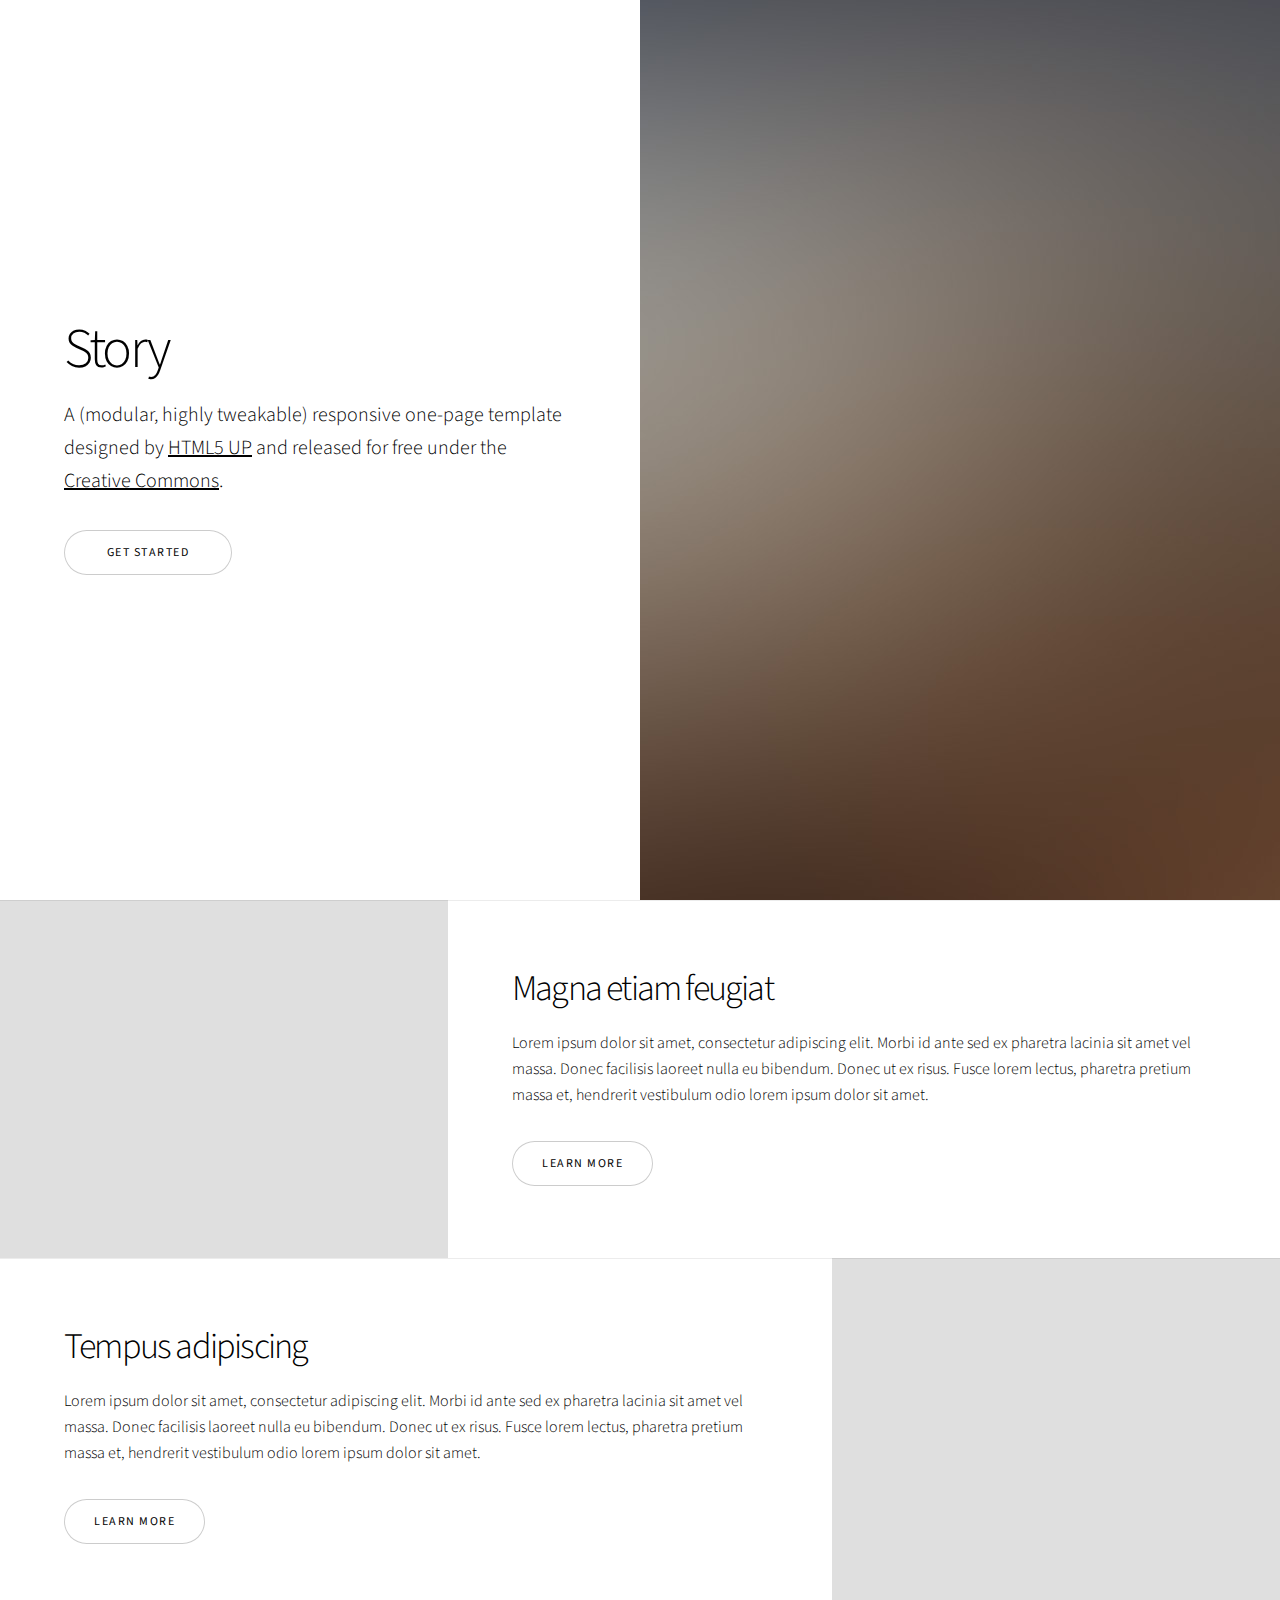
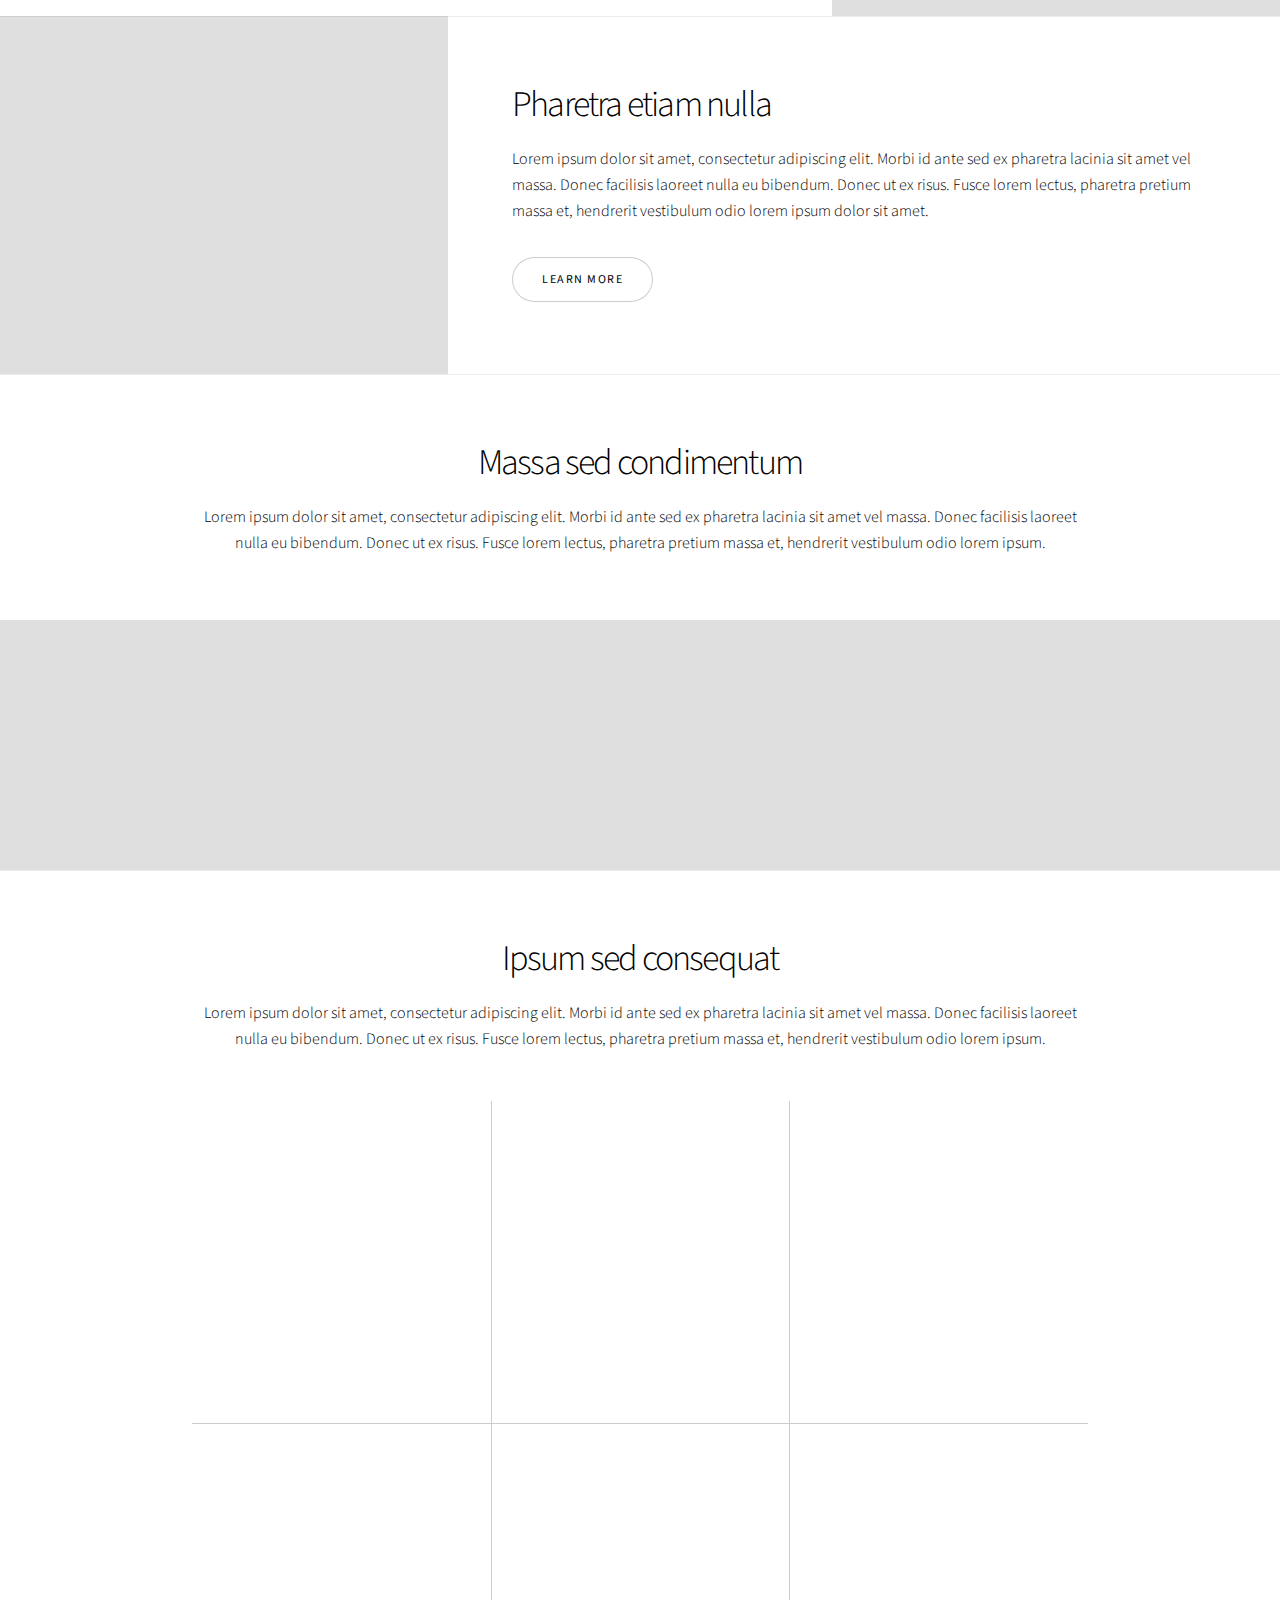
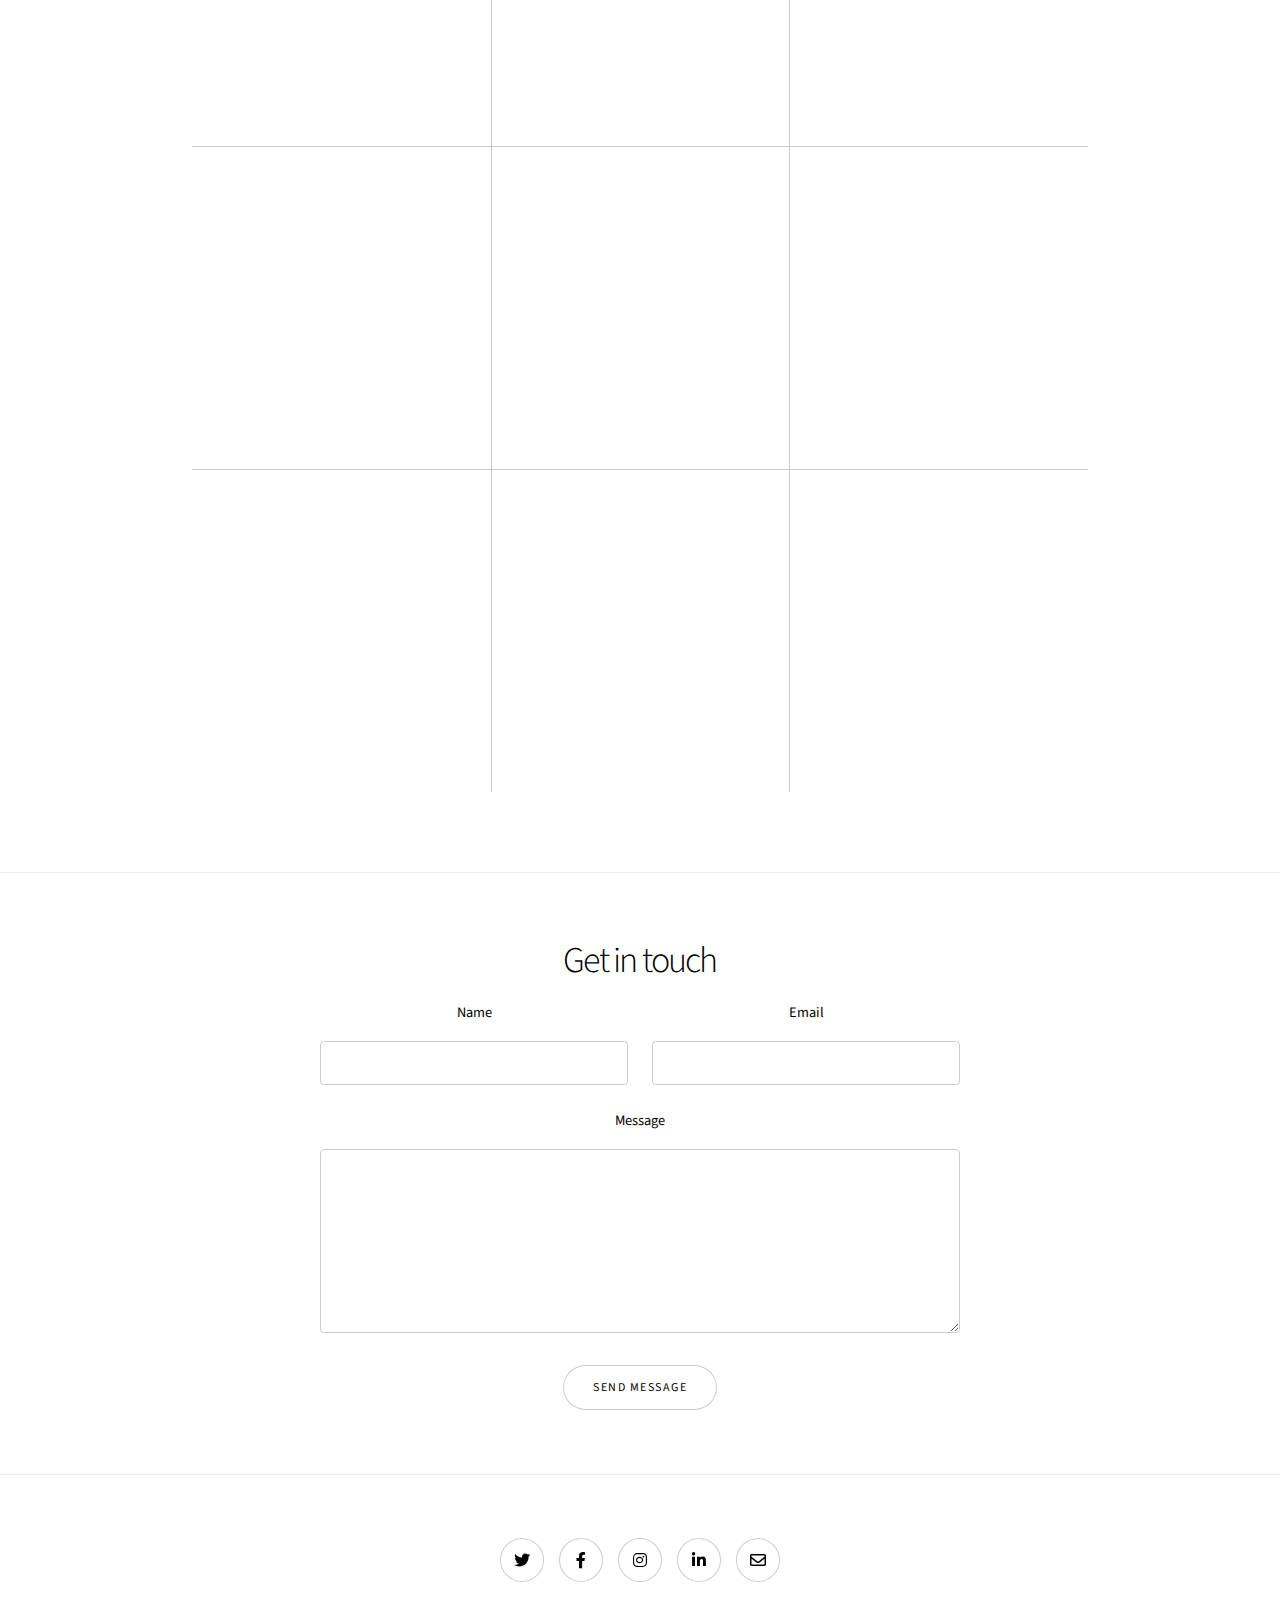
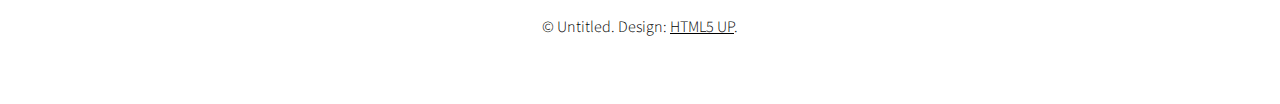
==== index.html @ ca813759 "Added files for portfolio template Story." ====
<!DOCTYPE HTML>
<!--
	Story by HTML5 UP
	html5up.net | @ajlkn
	Free for personal and commercial use under the CCA 3.0 license (html5up.net/license)
-->
<html>
	<head>
		<title>Story by HTML5 UP</title>
		<meta charset="utf-8" />
		<meta name="viewport" content="width=device-width, initial-scale=1, user-scalable=no" />
		<link rel="stylesheet" href="assets/css/main.css" />
		<noscript><link rel="stylesheet" href="assets/css/noscript.css" /></noscript>
	</head>
	<body class="is-preload">

		<!-- Wrapper -->
			<div id="wrapper" class="divided">

				<!-- One -->
					<section class="banner style1 orient-left content-align-left image-position-right fullscreen onload-image-fade-in onload-content-fade-right">
						<div class="content">
							<h1>Story</h1>
							<p class="major">A (modular, highly tweakable) responsive one-page template designed by <a href="https://html5up.net">HTML5 UP</a> and released for free under the <a href="https://html5up.net/license">Creative Commons</a>.</p>
							<ul class="actions stacked">
								<li><a href="#first" class="button big wide smooth-scroll-middle">Get Started</a></li>
							</ul>
						</div>
						<div class="image">
							<img src="images/banner.jpg" alt="" />
						</div>
					</section>

				<!-- Two -->
					<section class="spotlight style1 orient-right content-align-left image-position-center onscroll-image-fade-in" id="first">
						<div class="content">
							<h2>Magna etiam feugiat</h2>
							<p>Lorem ipsum dolor sit amet, consectetur adipiscing elit. Morbi id ante sed ex pharetra lacinia sit amet vel massa. Donec facilisis laoreet nulla eu bibendum. Donec ut ex risus. Fusce lorem lectus, pharetra pretium massa et, hendrerit vestibulum odio lorem ipsum dolor sit amet.</p>
							<ul class="actions stacked">
								<li><a href="#" class="button">Learn More</a></li>
							</ul>
						</div>
						<div class="image">
							<img src="images/spotlight01.jpg" alt="" />
						</div>
					</section>

				<!-- Three -->
					<section class="spotlight style1 orient-left content-align-left image-position-center onscroll-image-fade-in">
						<div class="content">
							<h2>Tempus adipiscing</h2>
							<p>Lorem ipsum dolor sit amet, consectetur adipiscing elit. Morbi id ante sed ex pharetra lacinia sit amet vel massa. Donec facilisis laoreet nulla eu bibendum. Donec ut ex risus. Fusce lorem lectus, pharetra pretium massa et, hendrerit vestibulum odio lorem ipsum dolor sit amet.</p>
							<ul class="actions stacked">
								<li><a href="#" class="button">Learn More</a></li>
							</ul>
						</div>
						<div class="image">
							<img src="images/spotlight02.jpg" alt="" />
						</div>
					</section>

				<!-- Four -->
					<section class="spotlight style1 orient-right content-align-left image-position-center onscroll-image-fade-in">
						<div class="content">
							<h2>Pharetra etiam nulla</h2>
							<p>Lorem ipsum dolor sit amet, consectetur adipiscing elit. Morbi id ante sed ex pharetra lacinia sit amet vel massa. Donec facilisis laoreet nulla eu bibendum. Donec ut ex risus. Fusce lorem lectus, pharetra pretium massa et, hendrerit vestibulum odio lorem ipsum dolor sit amet.</p>
							<ul class="actions stacked">
								<li><a href="#" class="button">Learn More</a></li>
							</ul>
						</div>
						<div class="image">
							<img src="images/spotlight03.jpg" alt="" />
						</div>
					</section>

				<!-- Five -->
					<section class="wrapper style1 align-center">
						<div class="inner">
							<h2>Massa sed condimentum</h2>
							<p>Lorem ipsum dolor sit amet, consectetur adipiscing elit. Morbi id ante sed ex pharetra lacinia sit amet vel massa. Donec facilisis laoreet nulla eu bibendum. Donec ut ex risus. Fusce lorem lectus, pharetra pretium massa et, hendrerit vestibulum odio lorem ipsum.</p>
						</div>

						<!-- Gallery -->
							<div class="gallery style2 medium lightbox onscroll-fade-in">
								<article>
									<a href="images/gallery/fulls/01.jpg" class="image">
										<img src="images/gallery/thumbs/01.jpg" alt="" />
									</a>
									<div class="caption">
										<h3>Ipsum Dolor</h3>
										<p>Lorem ipsum dolor amet, consectetur magna etiam elit. Etiam sed ultrices.</p>
										<ul class="actions fixed">
											<li><span class="button small">Details</span></li>
										</ul>
									</div>
								</article>
								<article>
									<a href="images/gallery/fulls/02.jpg" class="image">
										<img src="images/gallery/thumbs/02.jpg" alt="" />
									</a>
									<div class="caption">
										<h3>Feugiat Lorem</h3>
										<p>Lorem ipsum dolor amet, consectetur magna etiam elit. Etiam sed ultrices.</p>
										<ul class="actions fixed">
											<li><span class="button small">Details</span></li>
										</ul>
									</div>
								</article>
								<article>
									<a href="images/gallery/fulls/03.jpg" class="image">
										<img src="images/gallery/thumbs/03.jpg" alt="" />
									</a>
									<div class="caption">
										<h3>Magna Amet</h3>
										<p>Lorem ipsum dolor amet, consectetur magna etiam elit. Etiam sed ultrices.</p>
										<ul class="actions fixed">
											<li><span class="button small">Details</span></li>
										</ul>
									</div>
								</article>
								<article>
									<a href="images/gallery/fulls/04.jpg" class="image">
										<img src="images/gallery/thumbs/04.jpg" alt="" />
									</a>
									<div class="caption">
										<h3>Sed Tempus</h3>
										<p>Lorem ipsum dolor amet, consectetur magna etiam elit. Etiam sed ultrices.</p>
										<ul class="actions fixed">
											<li><span class="button small">Details</span></li>
										</ul>
									</div>
								</article>
								<article>
									<a href="images/gallery/fulls/05.jpg" class="image">
										<img src="images/gallery/thumbs/05.jpg" alt="" />
									</a>
									<div class="caption">
										<h3>Ultrices Magna</h3>
										<p>Lorem ipsum dolor amet, consectetur magna etiam elit. Etiam sed ultrices.</p>
										<ul class="actions fixed">
											<li><span class="button small">Details</span></li>
										</ul>
									</div>
								</article>
								<article>
									<a href="images/gallery/fulls/06.jpg" class="image">
										<img src="images/gallery/thumbs/06.jpg" alt="" />
									</a>
									<div class="caption">
										<h3>Sed Tempus</h3>
										<p>Lorem ipsum dolor amet, consectetur magna etiam elit. Etiam sed ultrices.</p>
										<ul class="actions fixed">
											<li><span class="button small">Details</span></li>
										</ul>
									</div>
								</article>
								<article>
									<a href="images/gallery/fulls/07.jpg" class="image">
										<img src="images/gallery/thumbs/07.jpg" alt="" />
									</a>
									<div class="caption">
										<h3>Ipsum Lorem</h3>
										<p>Lorem ipsum dolor amet, consectetur magna etiam elit. Etiam sed ultrices.</p>
										<ul class="actions fixed">
											<li><span class="button small">Details</span></li>
										</ul>
									</div>
								</article>
								<article>
									<a href="images/gallery/fulls/08.jpg" class="image">
										<img src="images/gallery/thumbs/08.jpg" alt="" />
									</a>
									<div class="caption">
										<h3>Magna Risus</h3>
										<p>Lorem ipsum dolor amet, consectetur magna etiam elit. Etiam sed ultrices.</p>
										<ul class="actions fixed">
											<li><span class="button small">Details</span></li>
										</ul>
									</div>
								</article>
								<article>
									<a href="images/gallery/fulls/09.jpg" class="image">
										<img src="images/gallery/thumbs/09.jpg" alt="" />
									</a>
									<div class="caption">
										<h3>Tempus Dolor</h3>
										<p>Lorem ipsum dolor amet, consectetur magna etiam elit. Etiam sed ultrices.</p>
										<ul class="actions fixed">
											<li><span class="button small">Details</span></li>
										</ul>
									</div>
								</article>
								<article>
									<a href="images/gallery/fulls/10.jpg" class="image">
										<img src="images/gallery/thumbs/10.jpg" alt="" />
									</a>
									<div class="caption">
										<h3>Sed Etiam</h3>
										<p>Lorem ipsum dolor amet, consectetur magna etiam elit. Etiam sed ultrices.</p>
										<ul class="actions fixed">
											<li><span class="button small">Details</span></li>
										</ul>
									</div>
								</article>
								<article>
									<a href="images/gallery/fulls/11.jpg" class="image">
										<img src="images/gallery/thumbs/11.jpg" alt="" />
									</a>
									<div class="caption">
										<h3>Magna Lorem</h3>
										<p>Lorem ipsum dolor amet, consectetur magna etiam elit. Etiam sed ultrices.</p>
										<ul class="actions fixed">
											<li><span class="button small">Details</span></li>
										</ul>
									</div>
								</article>
								<article>
									<a href="images/gallery/fulls/12.jpg" class="image">
										<img src="images/gallery/thumbs/12.jpg" alt="" />
									</a>
									<div class="caption">
										<h3>Ipsum Dolor</h3>
										<p>Lorem ipsum dolor amet, consectetur magna etiam elit. Etiam sed ultrices.</p>
										<ul class="actions fixed">
											<li><span class="button small">Details</span></li>
										</ul>
									</div>
								</article>
							</div>

					</section>

				<!-- Six -->
					<section class="wrapper style1 align-center">
						<div class="inner">
							<h2>Ipsum sed consequat</h2>
							<p>Lorem ipsum dolor sit amet, consectetur adipiscing elit. Morbi id ante sed ex pharetra lacinia sit amet vel massa. Donec facilisis laoreet nulla eu bibendum. Donec ut ex risus. Fusce lorem lectus, pharetra pretium massa et, hendrerit vestibulum odio lorem ipsum.</p>
							<div class="items style1 medium onscroll-fade-in">
								<section>
									<span class="icon style2 major fa-gem"></span>
									<h3>Lorem</h3>
									<p>Lorem ipsum dolor sit amet, consectetur adipiscing elit. Morbi dui turpis, cursus eget orci amet aliquam congue semper. Etiam eget ultrices risus nec tempor elit.</p>
								</section>
								<section>
									<span class="icon solid style2 major fa-save"></span>
									<h3>Ipsum</h3>
									<p>Lorem ipsum dolor sit amet, consectetur adipiscing elit. Morbi dui turpis, cursus eget orci amet aliquam congue semper. Etiam eget ultrices risus nec tempor elit.</p>
								</section>
								<section>
									<span class="icon solid style2 major fa-chart-bar"></span>
									<h3>Dolor</h3>
									<p>Lorem ipsum dolor sit amet, consectetur adipiscing elit. Morbi dui turpis, cursus eget orci amet aliquam congue semper. Etiam eget ultrices risus nec tempor elit.</p>
								</section>
								<section>
									<span class="icon solid style2 major fa-wifi"></span>
									<h3>Amet</h3>
									<p>Lorem ipsum dolor sit amet, consectetur adipiscing elit. Morbi dui turpis, cursus eget orci amet aliquam congue semper. Etiam eget ultrices risus nec tempor elit.</p>
								</section>
								<section>
									<span class="icon solid style2 major fa-cog"></span>
									<h3>Magna</h3>
									<p>Lorem ipsum dolor sit amet, consectetur adipiscing elit. Morbi dui turpis, cursus eget orci amet aliquam congue semper. Etiam eget ultrices risus nec tempor elit.</p>
								</section>
								<section>
									<span class="icon style2 major fa-paper-plane"></span>
									<h3>Tempus</h3>
									<p>Lorem ipsum dolor sit amet, consectetur adipiscing elit. Morbi dui turpis, cursus eget orci amet aliquam congue semper. Etiam eget ultrices risus nec tempor elit.</p>
								</section>
								<section>
									<span class="icon solid style2 major fa-desktop"></span>
									<h3>Aliquam</h3>
									<p>Lorem ipsum dolor sit amet, consectetur adipiscing elit. Morbi dui turpis, cursus eget orci amet aliquam congue semper. Etiam eget ultrices risus nec tempor elit.</p>
								</section>
								<section>
									<span class="icon solid style2 major fa-sync-alt"></span>
									<h3>Elit</h3>
									<p>Lorem ipsum dolor sit amet, consectetur adipiscing elit. Morbi dui turpis, cursus eget orci amet aliquam congue semper. Etiam eget ultrices risus nec tempor elit.</p>
								</section>
								<section>
									<span class="icon solid style2 major fa-hashtag"></span>
									<h3>Morbi</h3>
									<p>Lorem ipsum dolor sit amet, consectetur adipiscing elit. Morbi dui turpis, cursus eget orci amet aliquam congue semper. Etiam eget ultrices risus nec tempor elit.</p>
								</section>
								<section>
									<span class="icon solid style2 major fa-bolt"></span>
									<h3>Turpis</h3>
									<p>Lorem ipsum dolor sit amet, consectetur adipiscing elit. Morbi dui turpis, cursus eget orci amet aliquam congue semper. Etiam eget ultrices risus nec tempor elit.</p>
								</section>
								<section>
									<span class="icon solid style2 major fa-envelope"></span>
									<h3>Ultrices</h3>
									<p>Lorem ipsum dolor sit amet, consectetur adipiscing elit. Morbi dui turpis, cursus eget orci amet aliquam congue semper. Etiam eget ultrices risus nec tempor elit.</p>
								</section>
								<section>
									<span class="icon solid style2 major fa-leaf"></span>
									<h3>Risus</h3>
									<p>Lorem ipsum dolor sit amet, consectetur adipiscing elit. Morbi dui turpis, cursus eget orci amet aliquam congue semper. Etiam eget ultrices risus nec tempor elit.</p>
								</section>
							</div>
						</div>
					</section>

				<!-- Seven -->
					<section class="wrapper style1 align-center">
						<div class="inner medium">
							<h2>Get in touch</h2>
							<form method="post" action="#">
								<div class="fields">
									<div class="field half">
										<label for="name">Name</label>
										<input type="text" name="name" id="name" value="" />
									</div>
									<div class="field half">
										<label for="email">Email</label>
										<input type="email" name="email" id="email" value="" />
									</div>
									<div class="field">
										<label for="message">Message</label>
										<textarea name="message" id="message" rows="6"></textarea>
									</div>
								</div>
								<ul class="actions special">
									<li><input type="submit" name="submit" id="submit" value="Send Message" /></li>
								</ul>
							</form>

						</div>
					</section>

				<!-- Footer -->
					<footer class="wrapper style1 align-center">
						<div class="inner">
							<ul class="icons">
								<li><a href="#" class="icon brands style2 fa-twitter"><span class="label">Twitter</span></a></li>
								<li><a href="#" class="icon brands style2 fa-facebook-f"><span class="label">Facebook</span></a></li>
								<li><a href="#" class="icon brands style2 fa-instagram"><span class="label">Instagram</span></a></li>
								<li><a href="#" class="icon brands style2 fa-linkedin-in"><span class="label">LinkedIn</span></a></li>
								<li><a href="#" class="icon style2 fa-envelope"><span class="label">Email</span></a></li>
							</ul>
							<p>&copy; Untitled. Design: <a href="https://html5up.net">HTML5 UP</a>.</p>
						</div>
					</footer>

			</div>

		<!-- Scripts -->
			<script src="assets/js/jquery.min.js"></script>
			<script src="assets/js/jquery.scrollex.min.js"></script>
			<script src="assets/js/jquery.scrolly.min.js"></script>
			<script src="assets/js/browser.min.js"></script>
			<script src="assets/js/breakpoints.min.js"></script>
			<script src="assets/js/util.js"></script>
			<script src="assets/js/main.js"></script>

	</body>
</html>
---- assets/css/main.css ----
@import url(fontawesome-all.min.css);
@import url("https://fonts.googleapis.com/css?family=Source+Sans+Pro:300,300i,400,400i");

/*
	Story by HTML5 UP
	html5up.net | @ajlkn
	Free for personal and commercial use under the CCA 3.0 license (html5up.net/license)
*/

html, body, div, span, applet, object,
iframe, h1, h2, h3, h4, h5, h6, p, blockquote,
pre, a, abbr, acronym, address, big, cite,
code, del, dfn, em, img, ins, kbd, q, s, samp,
small, strike, strong, sub, sup, tt, var, b,
u, i, center, dl, dt, dd, ol, ul, li, fieldset,
form, label, legend, table, caption, tbody,
tfoot, thead, tr, th, td, article, aside,
canvas, details, embed, figure, figcaption,
footer, header, hgroup, menu, nav, output, ruby,
section, summary, time, mark, audio, video {
	margin: 0;
	padding: 0;
	border: 0;
	font-size: 100%;
	font: inherit;
	vertical-align: baseline;}

article, aside, details, figcaption, figure,
footer, header, hgroup, menu, nav, section {
	display: block;}

body {
	line-height: 1;
}

ol, ul {
	list-style: none;
}

blockquote, q {
	quotes: none;
}

	blockquote:before, blockquote:after, q:before, q:after {
		content: '';
		content: none;
	}

table {
	border-collapse: collapse;
	border-spacing: 0;
}

body {
	-webkit-text-size-adjust: none;
}

mark {
	background-color: transparent;
	color: inherit;
}

input::-moz-focus-inner {
	border: 0;
	padding: 0;
}

input, select, textarea {
	-moz-appearance: none;
	-webkit-appearance: none;
	-ms-appearance: none;
	appearance: none;
}

/* Basic */

	@-ms-viewport {
		width: device-width;
	}

	body {
		-ms-overflow-style: scrollbar;
	}

	@media screen and (max-width: 480px) {

		html, body {
			min-width: 320px;
		}

	}

	html {
		box-sizing: border-box;
	}

	*, *:before, *:after {
		box-sizing: inherit;
	}

	body {
		background: #ffffff;
	}

		body.is-preload *, body.is-preload *:before, body.is-preload *:after {
			-moz-animation: none !important;
			-webkit-animation: none !important;
			-ms-animation: none !important;
			animation: none !important;
			-moz-transition: none !important;
			-webkit-transition: none !important;
			-ms-transition: none !important;
			transition: none !important;
		}

/* Type */

	html {
		font-size: 18pt;
	}

		@media screen and (max-width: 1680px) {

			html {
				font-size: 14pt;
			}

		}

		@media screen and (max-width: 1280px) {

			html {
				font-size: 12pt;
			}

		}

		@media screen and (max-width: 736px) {

			html {
				font-size: 11pt;
			}

		}

		@media screen and (max-width: 360px) {

			html {
				font-size: 10pt;
			}

		}

	body {
		background-color: #ffffff;
		color: #000000;
	}

	body, input, select, textarea {
		font-family: "Source Sans Pro", Helvetica, sans-serif;
		font-size: 1rem;
		font-weight: 300;
		line-height: 1.65;
	}

	a {
		-moz-transition: color 0.2s ease-in-out;
		-webkit-transition: color 0.2s ease-in-out;
		-ms-transition: color 0.2s ease-in-out;
		transition: color 0.2s ease-in-out;
		text-decoration: underline;
	}

		a:hover {
			text-decoration: none;
		}

	strong, b {
		font-weight: 400;
	}

	em, i {
		font-style: italic;
	}

	p {
		margin: 0 0 2rem 0;
	}

		p.major {
			font-size: 1.25rem;
		}

	h1, h2, h3, h4, h5, h6 {
		font-weight: 300;
		line-height: 1.375;
		letter-spacing: -0.05em;
		margin: 0 0 1rem 0;
	}

		h1 a, h2 a, h3 a, h4 a, h5 a, h6 a {
			color: inherit;
			text-decoration: none;
		}

	h1 {
		font-size: 3.5rem;
		line-height: 1.2;
	}

	h2 {
		font-size: 2.25rem;
	}

	h3 {
		font-size: 1.5rem;
	}

	h4 {
		font-size: 1.1rem;
	}

	h5 {
		font-size: 0.9rem;
	}

	h6 {
		font-size: 0.7rem;
	}

	sub {
		font-size: 0.8rem;
		position: relative;
		top: 0.5rem;
	}

	sup {
		font-size: 0.8rem;
		position: relative;
		top: -0.5rem;
	}

	blockquote {
		border-left: solid 4px;
		font-style: italic;
		margin: 0 0 2rem 0;
		padding: 0.5rem 0 0.5rem 2rem;
	}

	code {
		border-radius: 4px;
		font-family: "Courier New", monospace;
		font-size: 0.9em;
		margin: 0 0.25rem;
		padding: 0.25rem 0.325rem;
	}

	pre {
		-webkit-overflow-scrolling: touch;
		font-family: "Courier New", monospace;
		font-size: 0.9em;
		margin: 0 0 2rem 0;
	}

		pre code {
			display: block;
			line-height: 1.5;
			padding: 0.75rem 1rem;
			overflow-x: auto;
		}

	hr {
		border: 0;
		border-bottom: solid 1px;
		margin: 2.5rem 0;
	}

		hr.major {
			margin: 3.5rem 0;
		}

	.align-left {
		text-align: left;
	}

	.align-center {
		text-align: center;
	}

	.align-right {
		text-align: right;
	}

	@media screen and (max-width: 736px) {

		p.major {
			font-size: 1.1rem;
		}

		h1 {
			font-size: 2.5rem;
		}

		h2 {
			font-size: 2rem;
		}

		h3 {
			font-size: 1.25rem;
		}

		h4 {
			font-size: 1rem;
		}

	}

	input, select, textarea {
		color: #000000;
	}

	a {
		color: #000000;
	}

		a:hover {
			color: #47D3E5;
		}

	strong, b {
		color: #000000;
	}

	h1, h2, h3, h4, h5, h6 {
		color: #000000;
	}

	blockquote {
		border-left-color: rgba(0, 0, 0, 0.2);
	}

	code {
		background: rgba(0, 0, 0, 0.05);
		border-color: rgba(0, 0, 0, 0.2);
	}

	hr {
		border-bottom-color: rgba(0, 0, 0, 0.2);
	}

/* Row */

	.row {
		display: flex;
		flex-wrap: wrap;
		box-sizing: border-box;
		align-items: stretch;
	}

		.row > * {
			box-sizing: border-box;
		}

		.row.gtr-uniform > * > :last-child {
			margin-bottom: 0;
		}

		.row.aln-left {
			justify-content: flex-start;
		}

		.row.aln-center {
			justify-content: center;
		}

		.row.aln-right {
			justify-content: flex-end;
		}

		.row.aln-top {
			align-items: flex-start;
		}

		.row.aln-middle {
			align-items: center;
		}

		.row.aln-bottom {
			align-items: flex-end;
		}

		.row > .imp {
			order: -1;
		}

		.row > .col-1 {
			width: 8.33333%;
		}

		.row > .off-1 {
			margin-left: 8.33333%;
		}

		.row > .col-2 {
			width: 16.66667%;
		}

		.row > .off-2 {
			margin-left: 16.66667%;
		}

		.row > .col-3 {
			width: 25%;
		}

		.row > .off-3 {
			margin-left: 25%;
		}

		.row > .col-4 {
			width: 33.33333%;
		}

		.row > .off-4 {
			margin-left: 33.33333%;
		}

		.row > .col-5 {
			width: 41.66667%;
		}

		.row > .off-5 {
			margin-left: 41.66667%;
		}

		.row > .col-6 {
			width: 50%;
		}

		.row > .off-6 {
			margin-left: 50%;
		}

		.row > .col-7 {
			width: 58.33333%;
		}

		.row > .off-7 {
			margin-left: 58.33333%;
		}

		.row > .col-8 {
			width: 66.66667%;
		}

		.row > .off-8 {
			margin-left: 66.66667%;
		}

		.row > .col-9 {
			width: 75%;
		}

		.row > .off-9 {
			margin-left: 75%;
		}

		.row > .col-10 {
			width: 83.33333%;
		}

		.row > .off-10 {
			margin-left: 83.33333%;
		}

		.row > .col-11 {
			width: 91.66667%;
		}

		.row > .off-11 {
			margin-left: 91.66667%;
		}

		.row > .col-12 {
			width: 100%;
		}

		.row > .off-12 {
			margin-left: 100%;
		}

		.row.gtr-0 {
			margin-top: 0;
			margin-left: 0rem;
		}

			.row.gtr-0 > * {
				padding: 0 0 0 0rem;
			}

			.row.gtr-0.gtr-uniform {
				margin-top: 0rem;
			}

				.row.gtr-0.gtr-uniform > * {
					padding-top: 0rem;
				}

		.row.gtr-25 {
			margin-top: 0;
			margin-left: -0.5rem;
		}

			.row.gtr-25 > * {
				padding: 0 0 0 0.5rem;
			}

			.row.gtr-25.gtr-uniform {
				margin-top: -0.5rem;
			}

				.row.gtr-25.gtr-uniform > * {
					padding-top: 0.5rem;
				}

		.row.gtr-50 {
			margin-top: 0;
			margin-left: -1rem;
		}

			.row.gtr-50 > * {
				padding: 0 0 0 1rem;
			}

			.row.gtr-50.gtr-uniform {
				margin-top: -1rem;
			}

				.row.gtr-50.gtr-uniform > * {
					padding-top: 1rem;
				}

		.row {
			margin-top: 0;
			margin-left: -2rem;
		}

			.row > * {
				padding: 0 0 0 2rem;
			}

			.row.gtr-uniform {
				margin-top: -2rem;
			}

				.row.gtr-uniform > * {
					padding-top: 2rem;
				}

		.row.gtr-150 {
			margin-top: 0;
			margin-left: -3rem;
		}

			.row.gtr-150 > * {
				padding: 0 0 0 3rem;
			}

			.row.gtr-150.gtr-uniform {
				margin-top: -3rem;
			}

				.row.gtr-150.gtr-uniform > * {
					padding-top: 3rem;
				}

		.row.gtr-200 {
			margin-top: 0;
			margin-left: -4rem;
		}

			.row.gtr-200 > * {
				padding: 0 0 0 4rem;
			}

			.row.gtr-200.gtr-uniform {
				margin-top: -4rem;
			}

				.row.gtr-200.gtr-uniform > * {
					padding-top: 4rem;
				}

		@media screen and (max-width: 1680px) {

			.row {
				display: flex;
				flex-wrap: wrap;
				box-sizing: border-box;
				align-items: stretch;
			}

				.row > * {
					box-sizing: border-box;
				}

				.row.gtr-uniform > * > :last-child {
					margin-bottom: 0;
				}

				.row.aln-left {
					justify-content: flex-start;
				}

				.row.aln-center {
					justify-content: center;
				}

				.row.aln-right {
					justify-content: flex-end;
				}

				.row.aln-top {
					align-items: flex-start;
				}

				.row.aln-middle {
					align-items: center;
				}

				.row.aln-bottom {
					align-items: flex-end;
				}

				.row > .imp-xlarge {
					order: -1;
				}

				.row > .col-1-xlarge {
					width: 8.33333%;
				}

				.row > .off-1-xlarge {
					margin-left: 8.33333%;
				}

				.row > .col-2-xlarge {
					width: 16.66667%;
				}

				.row > .off-2-xlarge {
					margin-left: 16.66667%;
				}

				.row > .col-3-xlarge {
					width: 25%;
				}

				.row > .off-3-xlarge {
					margin-left: 25%;
				}

				.row > .col-4-xlarge {
					width: 33.33333%;
				}

				.row > .off-4-xlarge {
					margin-left: 33.33333%;
				}

				.row > .col-5-xlarge {
					width: 41.66667%;
				}

				.row > .off-5-xlarge {
					margin-left: 41.66667%;
				}

				.row > .col-6-xlarge {
					width: 50%;
				}

				.row > .off-6-xlarge {
					margin-left: 50%;
				}

				.row > .col-7-xlarge {
					width: 58.33333%;
				}

				.row > .off-7-xlarge {
					margin-left: 58.33333%;
				}

				.row > .col-8-xlarge {
					width: 66.66667%;
				}

				.row > .off-8-xlarge {
					margin-left: 66.66667%;
				}

				.row > .col-9-xlarge {
					width: 75%;
				}

				.row > .off-9-xlarge {
					margin-left: 75%;
				}

				.row > .col-10-xlarge {
					width: 83.33333%;
				}

				.row > .off-10-xlarge {
					margin-left: 83.33333%;
				}

				.row > .col-11-xlarge {
					width: 91.66667%;
				}

				.row > .off-11-xlarge {
					margin-left: 91.66667%;
				}

				.row > .col-12-xlarge {
					width: 100%;
				}

				.row > .off-12-xlarge {
					margin-left: 100%;
				}

				.row.gtr-0 {
					margin-top: 0;
					margin-left: 0rem;
				}

					.row.gtr-0 > * {
						padding: 0 0 0 0rem;
					}

					.row.gtr-0.gtr-uniform {
						margin-top: 0rem;
					}

						.row.gtr-0.gtr-uniform > * {
							padding-top: 0rem;
						}

				.row.gtr-25 {
					margin-top: 0;
					margin-left: -0.5rem;
				}

					.row.gtr-25 > * {
						padding: 0 0 0 0.5rem;
					}

					.row.gtr-25.gtr-uniform {
						margin-top: -0.5rem;
					}

						.row.gtr-25.gtr-uniform > * {
							padding-top: 0.5rem;
						}

				.row.gtr-50 {
					margin-top: 0;
					margin-left: -1rem;
				}

					.row.gtr-50 > * {
						padding: 0 0 0 1rem;
					}

					.row.gtr-50.gtr-uniform {
						margin-top: -1rem;
					}

						.row.gtr-50.gtr-uniform > * {
							padding-top: 1rem;
						}

				.row {
					margin-top: 0;
					margin-left: -2rem;
				}

					.row > * {
						padding: 0 0 0 2rem;
					}

					.row.gtr-uniform {
						margin-top: -2rem;
					}

						.row.gtr-uniform > * {
							padding-top: 2rem;
						}

				.row.gtr-150 {
					margin-top: 0;
					margin-left: -3rem;
				}

					.row.gtr-150 > * {
						padding: 0 0 0 3rem;
					}

					.row.gtr-150.gtr-uniform {
						margin-top: -3rem;
					}

						.row.gtr-150.gtr-uniform > * {
							padding-top: 3rem;
						}

				.row.gtr-200 {
					margin-top: 0;
					margin-left: -4rem;
				}

					.row.gtr-200 > * {
						padding: 0 0 0 4rem;
					}

					.row.gtr-200.gtr-uniform {
						margin-top: -4rem;
					}

						.row.gtr-200.gtr-uniform > * {
							padding-top: 4rem;
						}

		}

		@media screen and (max-width: 1280px) {

			.row {
				display: flex;
				flex-wrap: wrap;
				box-sizing: border-box;
				align-items: stretch;
			}

				.row > * {
					box-sizing: border-box;
				}

				.row.gtr-uniform > * > :last-child {
					margin-bottom: 0;
				}

				.row.aln-left {
					justify-content: flex-start;
				}

				.row.aln-center {
					justify-content: center;
				}

				.row.aln-right {
					justify-content: flex-end;
				}

				.row.aln-top {
					align-items: flex-start;
				}

				.row.aln-middle {
					align-items: center;
				}

				.row.aln-bottom {
					align-items: flex-end;
				}

				.row > .imp-large {
					order: -1;
				}

				.row > .col-1-large {
					width: 8.33333%;
				}

				.row > .off-1-large {
					margin-left: 8.33333%;
				}

				.row > .col-2-large {
					width: 16.66667%;
				}

				.row > .off-2-large {
					margin-left: 16.66667%;
				}

				.row > .col-3-large {
					width: 25%;
				}

				.row > .off-3-large {
					margin-left: 25%;
				}

				.row > .col-4-large {
					width: 33.33333%;
				}

				.row > .off-4-large {
					margin-left: 33.33333%;
				}

				.row > .col-5-large {
					width: 41.66667%;
				}

				.row > .off-5-large {
					margin-left: 41.66667%;
				}

				.row > .col-6-large {
					width: 50%;
				}

				.row > .off-6-large {
					margin-left: 50%;
				}

				.row > .col-7-large {
					width: 58.33333%;
				}

				.row > .off-7-large {
					margin-left: 58.33333%;
				}

				.row > .col-8-large {
					width: 66.66667%;
				}

				.row > .off-8-large {
					margin-left: 66.66667%;
				}

				.row > .col-9-large {
					width: 75%;
				}

				.row > .off-9-large {
					margin-left: 75%;
				}

				.row > .col-10-large {
					width: 83.33333%;
				}

				.row > .off-10-large {
					margin-left: 83.33333%;
				}

				.row > .col-11-large {
					width: 91.66667%;
				}

				.row > .off-11-large {
					margin-left: 91.66667%;
				}

				.row > .col-12-large {
					width: 100%;
				}

				.row > .off-12-large {
					margin-left: 100%;
				}

				.row.gtr-0 {
					margin-top: 0;
					margin-left: 0rem;
				}

					.row.gtr-0 > * {
						padding: 0 0 0 0rem;
					}

					.row.gtr-0.gtr-uniform {
						margin-top: 0rem;
					}

						.row.gtr-0.gtr-uniform > * {
							padding-top: 0rem;
						}

				.row.gtr-25 {
					margin-top: 0;
					margin-left: -0.5rem;
				}

					.row.gtr-25 > * {
						padding: 0 0 0 0.5rem;
					}

					.row.gtr-25.gtr-uniform {
						margin-top: -0.5rem;
					}

						.row.gtr-25.gtr-uniform > * {
							padding-top: 0.5rem;
						}

				.row.gtr-50 {
					margin-top: 0;
					margin-left: -1rem;
				}

					.row.gtr-50 > * {
						padding: 0 0 0 1rem;
					}

					.row.gtr-50.gtr-uniform {
						margin-top: -1rem;
					}

						.row.gtr-50.gtr-uniform > * {
							padding-top: 1rem;
						}

				.row {
					margin-top: 0;
					margin-left: -2rem;
				}

					.row > * {
						padding: 0 0 0 2rem;
					}

					.row.gtr-uniform {
						margin-top: -2rem;
					}

						.row.gtr-uniform > * {
							padding-top: 2rem;
						}

				.row.gtr-150 {
					margin-top: 0;
					margin-left: -3rem;
				}

					.row.gtr-150 > * {
						padding: 0 0 0 3rem;
					}

					.row.gtr-150.gtr-uniform {
						margin-top: -3rem;
					}

						.row.gtr-150.gtr-uniform > * {
							padding-top: 3rem;
						}

				.row.gtr-200 {
					margin-top: 0;
					margin-left: -4rem;
				}

					.row.gtr-200 > * {
						padding: 0 0 0 4rem;
					}

					.row.gtr-200.gtr-uniform {
						margin-top: -4rem;
					}

						.row.gtr-200.gtr-uniform > * {
							padding-top: 4rem;
						}

		}

		@media screen and (max-width: 980px) {

			.row {
				display: flex;
				flex-wrap: wrap;
				box-sizing: border-box;
				align-items: stretch;
			}

				.row > * {
					box-sizing: border-box;
				}

				.row.gtr-uniform > * > :last-child {
					margin-bottom: 0;
				}

				.row.aln-left {
					justify-content: flex-start;
				}

				.row.aln-center {
					justify-content: center;
				}

				.row.aln-right {
					justify-content: flex-end;
				}

				.row.aln-top {
					align-items: flex-start;
				}

				.row.aln-middle {
					align-items: center;
				}

				.row.aln-bottom {
					align-items: flex-end;
				}

				.row > .imp-medium {
					order: -1;
				}

				.row > .col-1-medium {
					width: 8.33333%;
				}

				.row > .off-1-medium {
					margin-left: 8.33333%;
				}

				.row > .col-2-medium {
					width: 16.66667%;
				}

				.row > .off-2-medium {
					margin-left: 16.66667%;
				}

				.row > .col-3-medium {
					width: 25%;
				}

				.row > .off-3-medium {
					margin-left: 25%;
				}

				.row > .col-4-medium {
					width: 33.33333%;
				}

				.row > .off-4-medium {
					margin-left: 33.33333%;
				}

				.row > .col-5-medium {
					width: 41.66667%;
				}

				.row > .off-5-medium {
					margin-left: 41.66667%;
				}

				.row > .col-6-medium {
					width: 50%;
				}

				.row > .off-6-medium {
					margin-left: 50%;
				}

				.row > .col-7-medium {
					width: 58.33333%;
				}

				.row > .off-7-medium {
					margin-left: 58.33333%;
				}

				.row > .col-8-medium {
					width: 66.66667%;
				}

				.row > .off-8-medium {
					margin-left: 66.66667%;
				}

				.row > .col-9-medium {
					width: 75%;
				}

				.row > .off-9-medium {
					margin-left: 75%;
				}

				.row > .col-10-medium {
					width: 83.33333%;
				}

				.row > .off-10-medium {
					margin-left: 83.33333%;
				}

				.row > .col-11-medium {
					width: 91.66667%;
				}

				.row > .off-11-medium {
					margin-left: 91.66667%;
				}

				.row > .col-12-medium {
					width: 100%;
				}

				.row > .off-12-medium {
					margin-left: 100%;
				}

				.row.gtr-0 {
					margin-top: 0;
					margin-left: 0rem;
				}

					.row.gtr-0 > * {
						padding: 0 0 0 0rem;
					}

					.row.gtr-0.gtr-uniform {
						margin-top: 0rem;
					}

						.row.gtr-0.gtr-uniform > * {
							padding-top: 0rem;
						}

				.row.gtr-25 {
					margin-top: 0;
					margin-left: -0.5rem;
				}

					.row.gtr-25 > * {
						padding: 0 0 0 0.5rem;
					}

					.row.gtr-25.gtr-uniform {
						margin-top: -0.5rem;
					}

						.row.gtr-25.gtr-uniform > * {
							padding-top: 0.5rem;
						}

				.row.gtr-50 {
					margin-top: 0;
					margin-left: -1rem;
				}

					.row.gtr-50 > * {
						padding: 0 0 0 1rem;
					}

					.row.gtr-50.gtr-uniform {
						margin-top: -1rem;
					}

						.row.gtr-50.gtr-uniform > * {
							padding-top: 1rem;
						}

				.row {
					margin-top: 0;
					margin-left: -2rem;
				}

					.row > * {
						padding: 0 0 0 2rem;
					}

					.row.gtr-uniform {
						margin-top: -2rem;
					}

						.row.gtr-uniform > * {
							padding-top: 2rem;
						}

				.row.gtr-150 {
					margin-top: 0;
					margin-left: -3rem;
				}

					.row.gtr-150 > * {
						padding: 0 0 0 3rem;
					}

					.row.gtr-150.gtr-uniform {
						margin-top: -3rem;
					}

						.row.gtr-150.gtr-uniform > * {
							padding-top: 3rem;
						}

				.row.gtr-200 {
					margin-top: 0;
					margin-left: -4rem;
				}

					.row.gtr-200 > * {
						padding: 0 0 0 4rem;
					}

					.row.gtr-200.gtr-uniform {
						margin-top: -4rem;
					}

						.row.gtr-200.gtr-uniform > * {
							padding-top: 4rem;
						}

		}

		@media screen and (max-width: 736px) {

			.row {
				display: flex;
				flex-wrap: wrap;
				box-sizing: border-box;
				align-items: stretch;
			}

				.row > * {
					box-sizing: border-box;
				}

				.row.gtr-uniform > * > :last-child {
					margin-bottom: 0;
				}

				.row.aln-left {
					justify-content: flex-start;
				}

				.row.aln-center {
					justify-content: center;
				}

				.row.aln-right {
					justify-content: flex-end;
				}

				.row.aln-top {
					align-items: flex-start;
				}

				.row.aln-middle {
					align-items: center;
				}

				.row.aln-bottom {
					align-items: flex-end;
				}

				.row > .imp-small {
					order: -1;
				}

				.row > .col-1-small {
					width: 8.33333%;
				}

				.row > .off-1-small {
					margin-left: 8.33333%;
				}

				.row > .col-2-small {
					width: 16.66667%;
				}

				.row > .off-2-small {
					margin-left: 16.66667%;
				}

				.row > .col-3-small {
					width: 25%;
				}

				.row > .off-3-small {
					margin-left: 25%;
				}

				.row > .col-4-small {
					width: 33.33333%;
				}

				.row > .off-4-small {
					margin-left: 33.33333%;
				}

				.row > .col-5-small {
					width: 41.66667%;
				}

				.row > .off-5-small {
					margin-left: 41.66667%;
				}

				.row > .col-6-small {
					width: 50%;
				}

				.row > .off-6-small {
					margin-left: 50%;
				}

				.row > .col-7-small {
					width: 58.33333%;
				}

				.row > .off-7-small {
					margin-left: 58.33333%;
				}

				.row > .col-8-small {
					width: 66.66667%;
				}

				.row > .off-8-small {
					margin-left: 66.66667%;
				}

				.row > .col-9-small {
					width: 75%;
				}

				.row > .off-9-small {
					margin-left: 75%;
				}

				.row > .col-10-small {
					width: 83.33333%;
				}

				.row > .off-10-small {
					margin-left: 83.33333%;
				}

				.row > .col-11-small {
					width: 91.66667%;
				}

				.row > .off-11-small {
					margin-left: 91.66667%;
				}

				.row > .col-12-small {
					width: 100%;
				}

				.row > .off-12-small {
					margin-left: 100%;
				}

				.row.gtr-0 {
					margin-top: 0;
					margin-left: 0rem;
				}

					.row.gtr-0 > * {
						padding: 0 0 0 0rem;
					}

					.row.gtr-0.gtr-uniform {
						margin-top: 0rem;
					}

						.row.gtr-0.gtr-uniform > * {
							padding-top: 0rem;
						}

				.row.gtr-25 {
					margin-top: 0;
					margin-left: -0.5rem;
				}

					.row.gtr-25 > * {
						padding: 0 0 0 0.5rem;
					}

					.row.gtr-25.gtr-uniform {
						margin-top: -0.5rem;
					}

						.row.gtr-25.gtr-uniform > * {
							padding-top: 0.5rem;
						}

				.row.gtr-50 {
					margin-top: 0;
					margin-left: -1rem;
				}

					.row.gtr-50 > * {
						padding: 0 0 0 1rem;
					}

					.row.gtr-50.gtr-uniform {
						margin-top: -1rem;
					}

						.row.gtr-50.gtr-uniform > * {
							padding-top: 1rem;
						}

				.row {
					margin-top: 0;
					margin-left: -2rem;
				}

					.row > * {
						padding: 0 0 0 2rem;
					}

					.row.gtr-uniform {
						margin-top: -2rem;
					}

						.row.gtr-uniform > * {
							padding-top: 2rem;
						}

				.row.gtr-150 {
					margin-top: 0;
					margin-left: -3rem;
				}

					.row.gtr-150 > * {
						padding: 0 0 0 3rem;
					}

					.row.gtr-150.gtr-uniform {
						margin-top: -3rem;
					}

						.row.gtr-150.gtr-uniform > * {
							padding-top: 3rem;
						}

				.row.gtr-200 {
					margin-top: 0;
					margin-left: -4rem;
				}

					.row.gtr-200 > * {
						padding: 0 0 0 4rem;
					}

					.row.gtr-200.gtr-uniform {
						margin-top: -4rem;
					}

						.row.gtr-200.gtr-uniform > * {
							padding-top: 4rem;
						}

		}

		@media screen and (max-width: 480px) {

			.row {
				display: flex;
				flex-wrap: wrap;
				box-sizing: border-box;
				align-items: stretch;
			}

				.row > * {
					box-sizing: border-box;
				}

				.row.gtr-uniform > * > :last-child {
					margin-bottom: 0;
				}

				.row.aln-left {
					justify-content: flex-start;
				}

				.row.aln-center {
					justify-content: center;
				}

				.row.aln-right {
					justify-content: flex-end;
				}

				.row.aln-top {
					align-items: flex-start;
				}

				.row.aln-middle {
					align-items: center;
				}

				.row.aln-bottom {
					align-items: flex-end;
				}

				.row > .imp-xsmall {
					order: -1;
				}

				.row > .col-1-xsmall {
					width: 8.33333%;
				}

				.row > .off-1-xsmall {
					margin-left: 8.33333%;
				}

				.row > .col-2-xsmall {
					width: 16.66667%;
				}

				.row > .off-2-xsmall {
					margin-left: 16.66667%;
				}

				.row > .col-3-xsmall {
					width: 25%;
				}

				.row > .off-3-xsmall {
					margin-left: 25%;
				}

				.row > .col-4-xsmall {
					width: 33.33333%;
				}

				.row > .off-4-xsmall {
					margin-left: 33.33333%;
				}

				.row > .col-5-xsmall {
					width: 41.66667%;
				}

				.row > .off-5-xsmall {
					margin-left: 41.66667%;
				}

				.row > .col-6-xsmall {
					width: 50%;
				}

				.row > .off-6-xsmall {
					margin-left: 50%;
				}

				.row > .col-7-xsmall {
					width: 58.33333%;
				}

				.row > .off-7-xsmall {
					margin-left: 58.33333%;
				}

				.row > .col-8-xsmall {
					width: 66.66667%;
				}

				.row > .off-8-xsmall {
					margin-left: 66.66667%;
				}

				.row > .col-9-xsmall {
					width: 75%;
				}

				.row > .off-9-xsmall {
					margin-left: 75%;
				}

				.row > .col-10-xsmall {
					width: 83.33333%;
				}

				.row > .off-10-xsmall {
					margin-left: 83.33333%;
				}

				.row > .col-11-xsmall {
					width: 91.66667%;
				}

				.row > .off-11-xsmall {
					margin-left: 91.66667%;
				}

				.row > .col-12-xsmall {
					width: 100%;
				}

				.row > .off-12-xsmall {
					margin-left: 100%;
				}

				.row.gtr-0 {
					margin-top: 0;
					margin-left: 0rem;
				}

					.row.gtr-0 > * {
						padding: 0 0 0 0rem;
					}

					.row.gtr-0.gtr-uniform {
						margin-top: 0rem;
					}

						.row.gtr-0.gtr-uniform > * {
							padding-top: 0rem;
						}

				.row.gtr-25 {
					margin-top: 0;
					margin-left: -0.5rem;
				}

					.row.gtr-25 > * {
						padding: 0 0 0 0.5rem;
					}

					.row.gtr-25.gtr-uniform {
						margin-top: -0.5rem;
					}

						.row.gtr-25.gtr-uniform > * {
							padding-top: 0.5rem;
						}

				.row.gtr-50 {
					margin-top: 0;
					margin-left: -1rem;
				}

					.row.gtr-50 > * {
						padding: 0 0 0 1rem;
					}

					.row.gtr-50.gtr-uniform {
						margin-top: -1rem;
					}

						.row.gtr-50.gtr-uniform > * {
							padding-top: 1rem;
						}

				.row {
					margin-top: 0;
					margin-left: -2rem;
				}

					.row > * {
						padding: 0 0 0 2rem;
					}

					.row.gtr-uniform {
						margin-top: -2rem;
					}

						.row.gtr-uniform > * {
							padding-top: 2rem;
						}

				.row.gtr-150 {
					margin-top: 0;
					margin-left: -3rem;
				}

					.row.gtr-150 > * {
						padding: 0 0 0 3rem;
					}

					.row.gtr-150.gtr-uniform {
						margin-top: -3rem;
					}

						.row.gtr-150.gtr-uniform > * {
							padding-top: 3rem;
						}

				.row.gtr-200 {
					margin-top: 0;
					margin-left: -4rem;
				}

					.row.gtr-200 > * {
						padding: 0 0 0 4rem;
					}

					.row.gtr-200.gtr-uniform {
						margin-top: -4rem;
					}

						.row.gtr-200.gtr-uniform > * {
							padding-top: 4rem;
						}

		}

		@media screen and (max-width: 360px) {

			.row {
				display: flex;
				flex-wrap: wrap;
				box-sizing: border-box;
				align-items: stretch;
			}

				.row > * {
					box-sizing: border-box;
				}

				.row.gtr-uniform > * > :last-child {
					margin-bottom: 0;
				}

				.row.aln-left {
					justify-content: flex-start;
				}

				.row.aln-center {
					justify-content: center;
				}

				.row.aln-right {
					justify-content: flex-end;
				}

				.row.aln-top {
					align-items: flex-start;
				}

				.row.aln-middle {
					align-items: center;
				}

				.row.aln-bottom {
					align-items: flex-end;
				}

				.row > .imp-xxsmall {
					order: -1;
				}

				.row > .col-1-xxsmall {
					width: 8.33333%;
				}

				.row > .off-1-xxsmall {
					margin-left: 8.33333%;
				}

				.row > .col-2-xxsmall {
					width: 16.66667%;
				}

				.row > .off-2-xxsmall {
					margin-left: 16.66667%;
				}

				.row > .col-3-xxsmall {
					width: 25%;
				}

				.row > .off-3-xxsmall {
					margin-left: 25%;
				}

				.row > .col-4-xxsmall {
					width: 33.33333%;
				}

				.row > .off-4-xxsmall {
					margin-left: 33.33333%;
				}

				.row > .col-5-xxsmall {
					width: 41.66667%;
				}

				.row > .off-5-xxsmall {
					margin-left: 41.66667%;
				}

				.row > .col-6-xxsmall {
					width: 50%;
				}

				.row > .off-6-xxsmall {
					margin-left: 50%;
				}

				.row > .col-7-xxsmall {
					width: 58.33333%;
				}

				.row > .off-7-xxsmall {
					margin-left: 58.33333%;
				}

				.row > .col-8-xxsmall {
					width: 66.66667%;
				}

				.row > .off-8-xxsmall {
					margin-left: 66.66667%;
				}

				.row > .col-9-xxsmall {
					width: 75%;
				}

				.row > .off-9-xxsmall {
					margin-left: 75%;
				}

				.row > .col-10-xxsmall {
					width: 83.33333%;
				}

				.row > .off-10-xxsmall {
					margin-left: 83.33333%;
				}

				.row > .col-11-xxsmall {
					width: 91.66667%;
				}

				.row > .off-11-xxsmall {
					margin-left: 91.66667%;
				}

				.row > .col-12-xxsmall {
					width: 100%;
				}

				.row > .off-12-xxsmall {
					margin-left: 100%;
				}

				.row.gtr-0 {
					margin-top: 0;
					margin-left: 0rem;
				}

					.row.gtr-0 > * {
						padding: 0 0 0 0rem;
					}

					.row.gtr-0.gtr-uniform {
						margin-top: 0rem;
					}

						.row.gtr-0.gtr-uniform > * {
							padding-top: 0rem;
						}

				.row.gtr-25 {
					margin-top: 0;
					margin-left: -0.5rem;
				}

					.row.gtr-25 > * {
						padding: 0 0 0 0.5rem;
					}

					.row.gtr-25.gtr-uniform {
						margin-top: -0.5rem;
					}

						.row.gtr-25.gtr-uniform > * {
							padding-top: 0.5rem;
						}

				.row.gtr-50 {
					margin-top: 0;
					margin-left: -1rem;
				}

					.row.gtr-50 > * {
						padding: 0 0 0 1rem;
					}

					.row.gtr-50.gtr-uniform {
						margin-top: -1rem;
					}

						.row.gtr-50.gtr-uniform > * {
							padding-top: 1rem;
						}

				.row {
					margin-top: 0;
					margin-left: -2rem;
				}

					.row > * {
						padding: 0 0 0 2rem;
					}

					.row.gtr-uniform {
						margin-top: -2rem;
					}

						.row.gtr-uniform > * {
							padding-top: 2rem;
						}

				.row.gtr-150 {
					margin-top: 0;
					margin-left: -3rem;
				}

					.row.gtr-150 > * {
						padding: 0 0 0 3rem;
					}

					.row.gtr-150.gtr-uniform {
						margin-top: -3rem;
					}

						.row.gtr-150.gtr-uniform > * {
							padding-top: 3rem;
						}

				.row.gtr-200 {
					margin-top: 0;
					margin-left: -4rem;
				}

					.row.gtr-200 > * {
						padding: 0 0 0 4rem;
					}

					.row.gtr-200.gtr-uniform {
						margin-top: -4rem;
					}

						.row.gtr-200.gtr-uniform > * {
							padding-top: 4rem;
						}

		}

/* Box */

	.box {
		border-radius: 4px;
		border: solid 1px;
		margin-bottom: 2rem;
		padding: 1.5rem;
	}

		.box > :last-child,
		.box > :last-child > :last-child,
		.box > :last-child > :last-child > :last-child {
			margin-bottom: 0;
		}

		.box.alt {
			border: 0;
			border-radius: 0;
			padding: 0;
		}

	.box {
		border-color: rgba(0, 0, 0, 0.2);
	}

/* Button */

	input[type="submit"],
	input[type="reset"],
	input[type="button"],
	button,
	.button {
		-moz-appearance: none;
		-webkit-appearance: none;
		-ms-appearance: none;
		appearance: none;
		-moz-transition: background-color 0.2s ease-in-out, box-shadow 0.2s ease-in-out, color 0.2s ease-in-out;
		-webkit-transition: background-color 0.2s ease-in-out, box-shadow 0.2s ease-in-out, color 0.2s ease-in-out;
		-ms-transition: background-color 0.2s ease-in-out, box-shadow 0.2s ease-in-out, color 0.2s ease-in-out;
		transition: background-color 0.2s ease-in-out, box-shadow 0.2s ease-in-out, color 0.2s ease-in-out;
		border: 0;
		cursor: pointer;
		display: inline-block;
		font-weight: 400;
		letter-spacing: 0.125em;
		text-align: center;
		text-decoration: none;
		text-transform: uppercase;
		white-space: nowrap;
		font-size: 0.75rem;
		max-width: 20rem;
		height: 3.75em;
		line-height: 3.75em;
		border-radius: 3.75em;
		padding: 0 2.5em;
		text-overflow: ellipsis;
		overflow: hidden;
	}

		input[type="submit"].icon:before,
		input[type="reset"].icon:before,
		input[type="button"].icon:before,
		button.icon:before,
		.button.icon:before {
			margin-right: 0.5rem;
		}

		input[type="submit"].fit,
		input[type="reset"].fit,
		input[type="button"].fit,
		button.fit,
		.button.fit {
			width: 100%;
		}

		input[type="submit"].small,
		input[type="reset"].small,
		input[type="button"].small,
		button.small,
		.button.small {
			font-size: 0.6rem;
			height: 3.325em;
			line-height: 3.325em;
			border-radius: 3.325em;
			padding: 0 2em;
		}

		input[type="submit"].large,
		input[type="reset"].large,
		input[type="button"].large,
		button.large,
		.button.large {
			font-size: 0.8rem;
			height: 4em;
			line-height: 4em;
			border-radius: 4em;
			padding: 0 3em;
		}

		input[type="submit"].wide,
		input[type="reset"].wide,
		input[type="button"].wide,
		button.wide,
		.button.wide {
			min-width: 14em;
		}

		input[type="submit"].disabled, input[type="submit"]:disabled,
		input[type="reset"].disabled,
		input[type="reset"]:disabled,
		input[type="button"].disabled,
		input[type="button"]:disabled,
		button.disabled,
		button:disabled,
		.button.disabled,
		.button:disabled {
			pointer-events: none;
			opacity: 0.25;
		}

	input[type="submit"],
	input[type="reset"],
	input[type="button"],
	button,
	.button {
		background-color: transparent;
		box-shadow: inset 0 0 0 1px rgba(0, 0, 0, 0.2);
		color: #000000 !important;
	}

		input[type="submit"]:hover,
		input[type="reset"]:hover,
		input[type="button"]:hover,
		button:hover,
		.button:hover {
			box-shadow: inset 0 0 0 1px #47D3E5;
			color: #47D3E5 !important;
		}

		input[type="submit"]:active,
		input[type="reset"]:active,
		input[type="button"]:active,
		button:active,
		.button:active {
			background-color: rgba(71, 211, 229, 0.2);
			box-shadow: inset 0 0 0 1px #47D3E5;
			color: #47D3E5 !important;
		}

		input[type="submit"].primary,
		input[type="reset"].primary,
		input[type="button"].primary,
		button.primary,
		.button.primary {
			background-color: #000000;
			box-shadow: none;
			color: #ffffff !important;
		}

			input[type="submit"].primary:hover,
			input[type="reset"].primary:hover,
			input[type="button"].primary:hover,
			button.primary:hover,
			.button.primary:hover {
				background-color: #47D3E5;
			}

			input[type="submit"].primary:active,
			input[type="reset"].primary:active,
			input[type="button"].primary:active,
			button.primary:active,
			.button.primary:active {
				background-color: #1ebdd1;
			}

/* Form */

	form {
		margin: 0 0 2rem 0;
	}

		form > :last-child {
			margin-bottom: 0;
		}

		form > .fields {
			display: -moz-flex;
			display: -webkit-flex;
			display: -ms-flex;
			display: flex;
			-moz-flex-wrap: wrap;
			-webkit-flex-wrap: wrap;
			-ms-flex-wrap: wrap;
			flex-wrap: wrap;
			width: calc(100% + 3rem);
			margin: -1.5rem 0 2rem -1.5rem;
		}

			form > .fields > .field {
				-moz-flex-grow: 0;
				-webkit-flex-grow: 0;
				-ms-flex-grow: 0;
				flex-grow: 0;
				-moz-flex-shrink: 0;
				-webkit-flex-shrink: 0;
				-ms-flex-shrink: 0;
				flex-shrink: 0;
				padding: 1.5rem 0 0 1.5rem;
				width: calc(100% - 1.5rem);
			}

				form > .fields > .field.half {
					width: calc(50% - 0.75rem);
				}

				form > .fields > .field.third {
					width: calc(100%/3 - 0.5rem);
				}

				form > .fields > .field.quarter {
					width: calc(25% - 0.375rem);
				}

		@media screen and (max-width: 480px) {

			form > .fields {
				width: calc(100% + 3rem);
				margin: -1.5rem 0 2rem -1.5rem;
			}

				form > .fields > .field {
					padding: 1.5rem 0 0 1.5rem;
					width: calc(100% - 1.5rem);
				}

					form > .fields > .field.half {
						width: calc(100% - 1.5rem);
					}

					form > .fields > .field.third {
						width: calc(100% - 1.5rem);
					}

					form > .fields > .field.quarter {
						width: calc(100% - 1.5rem);
					}

		}

	label {
		display: block;
		font-size: 0.9rem;
		font-weight: 400;
		margin: 0 0 1rem 0;
	}

	input[type="text"],
	input[type="password"],
	input[type="email"],
	input[type="tel"],
	input[type="search"],
	input[type="url"],
	select,
	textarea {
		-moz-appearance: none;
		-webkit-appearance: none;
		-ms-appearance: none;
		appearance: none;
		background-color: transparent;
		border-radius: 4px;
		border: none;
		border: solid 1px;
		color: inherit;
		display: block;
		outline: 0;
		padding: 0 0.825rem;
		text-decoration: none;
		width: 100%;
	}

		input[type="text"]:invalid,
		input[type="password"]:invalid,
		input[type="email"]:invalid,
		input[type="tel"]:invalid,
		input[type="search"]:invalid,
		input[type="url"]:invalid,
		select:invalid,
		textarea:invalid {
			box-shadow: none;
		}

	select {
		background-size: 1.25rem;
		background-repeat: no-repeat;
		background-position: calc(100% - 1rem) center;
		height: 2.75rem;
		padding-right: 2.75rem;
		text-overflow: ellipsis;
	}

		select:focus::-ms-value {
			background-color: transparent;
		}

		select::-ms-expand {
			display: none;
		}

	input[type="text"],
	input[type="password"],
	input[type="email"],
	input[type="tel"],
	input[type="search"],
	input[type="url"],
	select {
		height: 2.75rem;
	}

	textarea {
		padding: 0.75rem 1rem;
	}

	input[type="checkbox"],
	input[type="radio"] {
		-moz-appearance: none;
		-webkit-appearance: none;
		-ms-appearance: none;
		appearance: none;
		display: block;
		float: left;
		margin-right: -2rem;
		opacity: 0;
		width: 1rem;
		z-index: -1;
	}

		input[type="checkbox"] + label,
		input[type="radio"] + label {
			text-decoration: none;
			-moz-user-select: none;
			-webkit-user-select: none;
			-ms-user-select: none;
			user-select: none;
			cursor: pointer;
			display: inline-block;
			font-size: 1rem;
			font-weight: 300;
			padding-left: 2.4rem;
			padding-right: 0.75rem;
			position: relative;
			margin-bottom: 0;
		}

			input[type="checkbox"] + label:before,
			input[type="radio"] + label:before {
				-moz-osx-font-smoothing: grayscale;
				-webkit-font-smoothing: antialiased;
				display: inline-block;
				font-style: normal;
				font-variant: normal;
				text-rendering: auto;
				line-height: 1;
				text-transform: none !important;
				font-family: 'Font Awesome 5 Free';
				font-weight: 900;
			}

			input[type="checkbox"] + label:before,
			input[type="radio"] + label:before {
				border-radius: 4px;
				border: solid 1px;
				content: '';
				display: inline-block;
				font-size: 0.8rem;
				height: 1.65rem;
				left: 0;
				line-height: 1.65rem;
				position: absolute;
				text-align: center;
				top: 0;
				width: 1.65rem;
			}

		input[type="checkbox"]:checked + label:before,
		input[type="radio"]:checked + label:before {
			content: '\f00c';
		}

	input[type="checkbox"] + label:before {
		border-radius: 4px;
	}

	input[type="radio"] + label:before {
		border-radius: 100%;
	}

	::-webkit-input-placeholder {
		opacity: 1.0;
	}

	:-moz-placeholder {
		opacity: 1.0;
	}

	::-moz-placeholder {
		opacity: 1.0;
	}

	:-ms-input-placeholder {
		opacity: 1.0;
	}

	label {
		color: #000000;
	}

	input[type="text"],
	input[type="password"],
	input[type="email"],
	input[type="tel"],
	input[type="search"],
	input[type="url"],
	select,
	textarea {
		border-color: rgba(0, 0, 0, 0.2);
	}

		input[type="text"]:focus,
		input[type="password"]:focus,
		input[type="email"]:focus,
		input[type="tel"]:focus,
		input[type="search"]:focus,
		input[type="url"]:focus,
		select:focus,
		textarea:focus {
			border-color: #47D3E5;
			box-shadow: 0 0 0 1px #47D3E5;
		}

	select {
		background-image: url("data:image/svg+xml;charset=utf8,%3Csvg xmlns='http://www.w3.org/2000/svg' width='40' height='40' preserveAspectRatio='none' viewBox='0 0 40 40'%3E%3Cpath d='M9.4,12.3l10.4,10.4l10.4-10.4c0.2-0.2,0.5-0.4,0.9-0.4c0.3,0,0.6,0.1,0.9,0.4l3.3,3.3c0.2,0.2,0.4,0.5,0.4,0.9 c0,0.4-0.1,0.6-0.4,0.9L20.7,31.9c-0.2,0.2-0.5,0.4-0.9,0.4c-0.3,0-0.6-0.1-0.9-0.4L4.3,17.3c-0.2-0.2-0.4-0.5-0.4-0.9 c0-0.4,0.1-0.6,0.4-0.9l3.3-3.3c0.2-0.2,0.5-0.4,0.9-0.4S9.1,12.1,9.4,12.3z' fill='rgba(0, 0, 0, 0.2)' /%3E%3C/svg%3E");
	}

		select option {
			color: #000000;
			background: #ffffff;
		}

	input[type="checkbox"] + label,
	input[type="radio"] + label {
		color: #000000;
	}

		input[type="checkbox"] + label:before,
		input[type="radio"] + label:before {
			border-color: rgba(0, 0, 0, 0.2);
		}

	input[type="checkbox"]:checked + label:before,
	input[type="radio"]:checked + label:before {
		background-color: #000000;
		border-color: #000000;
		color: #ffffff;
	}

	input[type="checkbox"]:focus + label:before,
	input[type="radio"]:focus + label:before {
		border-color: #47D3E5;
		box-shadow: 0 0 0 1px #47D3E5;
	}

	::-webkit-input-placeholder {
		color: rgba(0, 0, 0, 0.75) !important;
	}

	:-moz-placeholder {
		color: rgba(0, 0, 0, 0.75) !important;
	}

	::-moz-placeholder {
		color: rgba(0, 0, 0, 0.75) !important;
	}

	:-ms-input-placeholder {
		color: rgba(0, 0, 0, 0.75) !important;
	}

/* Icon */

	.icon {
		text-decoration: none;
		border-bottom: none;
		position: relative;
		text-align: center;
	}

		.icon:before {
			-moz-osx-font-smoothing: grayscale;
			-webkit-font-smoothing: antialiased;
			display: inline-block;
			font-style: normal;
			font-variant: normal;
			text-rendering: auto;
			line-height: 1;
			text-transform: none !important;
			font-family: 'Font Awesome 5 Free';
			font-weight: 400;
		}

		.icon > .label {
			display: none;
		}

		.icon:before {
			line-height: inherit;
		}

		.icon.solid:before {
			font-weight: 900;
		}

		.icon.brands:before {
			font-family: 'Font Awesome 5 Brands';
		}

		.icon.style2:before {
			border-radius: 2.75em;
			display: inline-block;
			height: 2.75em;
			line-height: 2.75em;
			width: 2.75em;
		}

		.icon.major {
			display: block;
			margin: 0 0 1rem 0;
		}

			.icon.major:before {
				font-size: 1.25rem;
			}

	a.icon.style2:before {
		-moz-transition: background-color 0.2s ease-in-out, box-shadow 0.2s ease-in-out, color 0.2s ease-in-out;
		-webkit-transition: background-color 0.2s ease-in-out, box-shadow 0.2s ease-in-out, color 0.2s ease-in-out;
		-ms-transition: background-color 0.2s ease-in-out, box-shadow 0.2s ease-in-out, color 0.2s ease-in-out;
		transition: background-color 0.2s ease-in-out, box-shadow 0.2s ease-in-out, color 0.2s ease-in-out;
	}

	.icon.style2:before {
		box-shadow: inset 0 0 0 1px rgba(0, 0, 0, 0.2);
	}

	a.icon.style2:hover:before {
		box-shadow: inset 0 0 0 1px #47D3E5;
		color: #47D3E5;
	}

	a.icon.style2:active:before {
		background-color: rgba(71, 211, 229, 0.1);
		box-shadow: inset 0 0 0 1px #47D3E5;
		color: #47D3E5;
	}

/* Image */

	.image {
		border: 0;
		border-radius: 4px;
		display: inline-block;
		position: relative;
	}

		.image img {
			display: block;
			border-radius: 4px;
		}

		.image.left, .image.right {
			width: 40%;
			max-width: 10rem;
		}

			.image.left img, .image.right img {
				width: 100%;
			}

		.image.left {
			float: left;
			margin: 0 1.5rem 1rem 0;
			top: 0.25rem;
		}

		.image.right {
			float: right;
			margin: 0 0 1rem 1.5rem;
			top: 0.25rem;
		}

		.image.fit {
			display: block;
			margin: 0 0 2rem 0;
			width: 100%;
		}

			.image.fit img {
				width: 100%;
			}

		.image.main {
			display: block;
			margin: 0 0 3rem 0;
			width: 100%;
		}

			.image.main img {
				width: 100%;
			}

/* List */

	ol {
		list-style: decimal;
		margin: 0 0 2rem 0;
		padding-left: 1.25rem;
	}

		ol li {
			padding-left: 0.25rem;
		}

	ul {
		list-style: disc;
		margin: 0 0 2rem 0;
		padding-left: 1rem;
	}

		ul li {
			padding-left: 0.5rem;
		}

		ul.alt {
			list-style: none;
			padding-left: 0;
		}

			ul.alt li {
				border-top: solid 1px;
				padding: 0.5rem 0;
			}

				ul.alt li:first-child {
					border-top: 0;
					padding-top: 0;
				}

	dl {
		margin: 0 0 2rem 0;
	}

		dl dt {
			display: block;
			font-weight: 400;
			margin: 0 0 1rem 0;
		}

		dl dd {
			margin-left: 2rem;
		}

		dl.style2 dt {
			width: 25%;
			float: left;
		}

		dl.style2 dd {
			width: 70%;
			float: left;
		}

		dl.style2:after {
			content: '';
			display: block;
			clear: both;
		}

	ul.alt li {
		border-top-color: rgba(0, 0, 0, 0.2);
	}

/* Actions */

	ul.actions {
		display: -moz-flex;
		display: -webkit-flex;
		display: -ms-flex;
		display: flex;
		cursor: default;
		list-style: none;
		margin-left: -1rem;
		padding-left: 0;
	}

		ul.actions li {
			padding: 0 0 0 1rem;
			vertical-align: middle;
		}

		ul.actions.special {
			-moz-justify-content: center;
			-webkit-justify-content: center;
			-ms-justify-content: center;
			justify-content: center;
			width: 100%;
			margin-left: 0;
		}

			ul.actions.special li:first-child {
				padding-left: 0;
			}

		ul.actions.stacked {
			-moz-flex-direction: column;
			-webkit-flex-direction: column;
			-ms-flex-direction: column;
			flex-direction: column;
			margin-left: 0;
		}

			ul.actions.stacked li {
				padding: 1.3rem 0 0 0;
			}

				ul.actions.stacked li:first-child {
					padding-top: 0;
				}

		ul.actions.fit {
			width: calc(100% + 1rem);
		}

			ul.actions.fit li {
				-moz-flex-grow: 1;
				-webkit-flex-grow: 1;
				-ms-flex-grow: 1;
				flex-grow: 1;
				-moz-flex-shrink: 1;
				-webkit-flex-shrink: 1;
				-ms-flex-shrink: 1;
				flex-shrink: 1;
				width: 100%;
			}

				ul.actions.fit li > * {
					width: 100%;
				}

			ul.actions.fit.stacked {
				width: 100%;
			}

		@media screen and (max-width: 480px) {

			ul.actions:not(.fixed) {
				-moz-flex-direction: column;
				-webkit-flex-direction: column;
				-ms-flex-direction: column;
				flex-direction: column;
				margin-left: 0;
				width: 100% !important;
			}

				ul.actions:not(.fixed) li {
					-moz-flex-grow: 1;
					-webkit-flex-grow: 1;
					-ms-flex-grow: 1;
					flex-grow: 1;
					-moz-flex-shrink: 1;
					-webkit-flex-shrink: 1;
					-ms-flex-shrink: 1;
					flex-shrink: 1;
					padding: 1rem 0 0 0;
					text-align: center;
					width: 100%;
				}

					ul.actions:not(.fixed) li > * {
						width: 100%;
					}

					ul.actions:not(.fixed) li:first-child {
						padding-top: 0;
					}

					ul.actions:not(.fixed) li input[type="submit"],
					ul.actions:not(.fixed) li input[type="reset"],
					ul.actions:not(.fixed) li input[type="button"],
					ul.actions:not(.fixed) li button,
					ul.actions:not(.fixed) li .button {
						width: 100%;
					}

						ul.actions:not(.fixed) li input[type="submit"].icon:before,
						ul.actions:not(.fixed) li input[type="reset"].icon:before,
						ul.actions:not(.fixed) li input[type="button"].icon:before,
						ul.actions:not(.fixed) li button.icon:before,
						ul.actions:not(.fixed) li .button.icon:before {
							margin-left: -0.5rem;
						}

		}

/* Icons */

	ul.icons {
		cursor: default;
		list-style: none;
		padding-left: 0;
	}

		ul.icons li {
			display: inline-block;
			padding: 0 0.75rem 0 0;
		}

			ul.icons li:last-child {
				padding-right: 0;
			}

/* Section/Article */

	section.special, article.special {
		text-align: center;
	}

	header p {
		position: relative;
		margin: -0.65rem 0 1.5rem 0;
		font-style: italic;
	}

	header h1 + p {
		font-size: 1.375rem;
	}

	header h2 + p {
		font-size: 1.25rem;
	}

	header h3 + p {
		font-size: 1.1rem;
	}

	header h4 + p,
	header h5 + p,
	header h6 + p {
		font-size: 0.9rem;
	}

	header p {
		color: rgba(0, 0, 0, 0.75);
	}

/* Table */

	.table-wrapper {
		-webkit-overflow-scrolling: touch;
		margin: 0 0 2rem 0;
		overflow-x: auto;
	}

		.table-wrapper > table {
			margin-bottom: 0;
		}

	table {
		margin: 0 0 2rem 0;
		width: 100%;
	}

		table tbody tr {
			border: solid 1px;
			border-left: 0;
			border-right: 0;
		}

		table td {
			padding: 0.75rem 0.75rem;
		}

		table th {
			font-size: 0.9rem;
			font-weight: 400;
			padding: 0 0.75rem 0.75rem 0.75rem;
			text-align: left;
		}

		table thead {
			border-bottom: solid 2px;
		}

		table tfoot {
			border-top: solid 2px;
		}

		table.alt {
			border-collapse: separate;
		}

			table.alt tbody tr td {
				border: solid 1px;
				border-left-width: 0;
				border-top-width: 0;
			}

				table.alt tbody tr td:first-child {
					border-left-width: 1px;
				}

			table.alt tbody tr:first-child td {
				border-top-width: 1px;
			}

			table.alt thead {
				border-bottom: 0;
			}

			table.alt tfoot {
				border-top: 0;
			}

		table.fixed {
			table-layout: fixed;
		}

	table tbody tr {
		border-color: rgba(0, 0, 0, 0.2);
	}

		table tbody tr:nth-child(2n + 1) {
			background-color: rgba(0, 0, 0, 0.05);
		}

		table tbody tr.alt {
			background-color: rgba(0, 0, 0, 0.05) !important;
		}

	table th {
		color: #000000;
	}

	table thead {
		border-bottom-color: rgba(0, 0, 0, 0.2);
	}

	table tfoot {
		border-top-color: rgba(0, 0, 0, 0.2);
	}

	table.alt tbody tr td {
		border-color: rgba(0, 0, 0, 0.2);
	}

	table.uniform tbody tr:nth-child(2n + 1) {
		background-color: transparent;
	}

/* Banner (transitions) */

	.banner.onload-content-fade-up .content {
		-moz-transition: opacity 0.75s ease-in-out, -moz-transform 0.75s ease-in-out;
		-webkit-transition: opacity 0.75s ease-in-out, -webkit-transform 0.75s ease-in-out;
		-ms-transition: opacity 0.75s ease-in-out, -ms-transform 0.75s ease-in-out;
		transition: opacity 0.75s ease-in-out, transform 0.75s ease-in-out;
	}

	body.is-preload .banner.onload-content-fade-up .content {
		-moz-transform: translateY(1rem);
		-webkit-transform: translateY(1rem);
		-ms-transform: translateY(1rem);
		transform: translateY(1rem);
		opacity: 0;
	}

	.banner.onload-content-fade-down .content {
		-moz-transition: opacity 0.75s ease-in-out, -moz-transform 0.75s ease-in-out;
		-webkit-transition: opacity 0.75s ease-in-out, -webkit-transform 0.75s ease-in-out;
		-ms-transition: opacity 0.75s ease-in-out, -ms-transform 0.75s ease-in-out;
		transition: opacity 0.75s ease-in-out, transform 0.75s ease-in-out;
	}

	body.is-preload .banner.onload-content-fade-down .content {
		-moz-transform: translateY(-1rem);
		-webkit-transform: translateY(-1rem);
		-ms-transform: translateY(-1rem);
		transform: translateY(-1rem);
		opacity: 0;
	}

	.banner.onload-content-fade-left .content {
		-moz-transition: opacity 0.75s ease-in-out, -moz-transform 0.75s ease-in-out;
		-webkit-transition: opacity 0.75s ease-in-out, -webkit-transform 0.75s ease-in-out;
		-ms-transition: opacity 0.75s ease-in-out, -ms-transform 0.75s ease-in-out;
		transition: opacity 0.75s ease-in-out, transform 0.75s ease-in-out;
	}

	body.is-preload .banner.onload-content-fade-left .content {
		-moz-transform: translateX(1rem);
		-webkit-transform: translateX(1rem);
		-ms-transform: translateX(1rem);
		transform: translateX(1rem);
		opacity: 0;
	}

	.banner.onload-content-fade-right .content {
		-moz-transition: opacity 0.75s ease-in-out, -moz-transform 0.75s ease-in-out;
		-webkit-transition: opacity 0.75s ease-in-out, -webkit-transform 0.75s ease-in-out;
		-ms-transition: opacity 0.75s ease-in-out, -ms-transform 0.75s ease-in-out;
		transition: opacity 0.75s ease-in-out, transform 0.75s ease-in-out;
	}

	body.is-preload .banner.onload-content-fade-right .content {
		-moz-transform: translateX(-1rem);
		-webkit-transform: translateX(-1rem);
		-ms-transform: translateX(-1rem);
		transform: translateX(-1rem);
		opacity: 0;
	}

	.banner.onload-content-fade-in .content {
		-moz-transition: opacity 0.75s ease-in-out;
		-webkit-transition: opacity 0.75s ease-in-out;
		-ms-transition: opacity 0.75s ease-in-out;
		transition: opacity 0.75s ease-in-out;
	}

	body.is-preload .banner.onload-content-fade-in .content {
		opacity: 0;
	}

	.banner.onload-image-fade-up .image {
		-moz-transition: opacity 0.75s ease-in-out, -moz-transform 0.75s ease-in-out;
		-webkit-transition: opacity 0.75s ease-in-out, -webkit-transform 0.75s ease-in-out;
		-ms-transition: opacity 0.75s ease-in-out, -ms-transform 0.75s ease-in-out;
		transition: opacity 0.75s ease-in-out, transform 0.75s ease-in-out;
	}

		.banner.onload-image-fade-up .image img {
			-moz-transition: opacity 0.75s ease-in-out;
			-webkit-transition: opacity 0.75s ease-in-out;
			-ms-transition: opacity 0.75s ease-in-out;
			transition: opacity 0.75s ease-in-out;
			-moz-transition-delay: 0.5625s;
			-webkit-transition-delay: 0.5625s;
			-ms-transition-delay: 0.5625s;
			transition-delay: 0.5625s;
		}

	body.is-preload .banner.onload-image-fade-up .image {
		-moz-transform: translateY(1rem);
		-webkit-transform: translateY(1rem);
		-ms-transform: translateY(1rem);
		transform: translateY(1rem);
		opacity: 0;
	}

		body.is-preload .banner.onload-image-fade-up .image img {
			opacity: 0;
		}

	.banner.onload-image-fade-down .image {
		-moz-transition: opacity 0.75s ease-in-out, -moz-transform 0.75s ease-in-out;
		-webkit-transition: opacity 0.75s ease-in-out, -webkit-transform 0.75s ease-in-out;
		-ms-transition: opacity 0.75s ease-in-out, -ms-transform 0.75s ease-in-out;
		transition: opacity 0.75s ease-in-out, transform 0.75s ease-in-out;
	}

		.banner.onload-image-fade-down .image img {
			-moz-transition: opacity 0.75s ease-in-out;
			-webkit-transition: opacity 0.75s ease-in-out;
			-ms-transition: opacity 0.75s ease-in-out;
			transition: opacity 0.75s ease-in-out;
			-moz-transition-delay: 0.5625s;
			-webkit-transition-delay: 0.5625s;
			-ms-transition-delay: 0.5625s;
			transition-delay: 0.5625s;
		}

	body.is-preload .banner.onload-image-fade-down .image {
		-moz-transform: translateY(-1rem);
		-webkit-transform: translateY(-1rem);
		-ms-transform: translateY(-1rem);
		transform: translateY(-1rem);
		opacity: 0;
	}

		body.is-preload .banner.onload-image-fade-down .image img {
			opacity: 0;
		}

	.banner.onload-image-fade-left .image {
		-moz-transition: opacity 0.75s ease-in-out, -moz-transform 0.75s ease-in-out;
		-webkit-transition: opacity 0.75s ease-in-out, -webkit-transform 0.75s ease-in-out;
		-ms-transition: opacity 0.75s ease-in-out, -ms-transform 0.75s ease-in-out;
		transition: opacity 0.75s ease-in-out, transform 0.75s ease-in-out;
	}

		.banner.onload-image-fade-left .image img {
			-moz-transition: opacity 0.75s ease-in-out;
			-webkit-transition: opacity 0.75s ease-in-out;
			-ms-transition: opacity 0.75s ease-in-out;
			transition: opacity 0.75s ease-in-out;
			-moz-transition-delay: 0.5625s;
			-webkit-transition-delay: 0.5625s;
			-ms-transition-delay: 0.5625s;
			transition-delay: 0.5625s;
		}

	body.is-preload .banner.onload-image-fade-left .image {
		-moz-transform: translateX(1rem);
		-webkit-transform: translateX(1rem);
		-ms-transform: translateX(1rem);
		transform: translateX(1rem);
		opacity: 0;
	}

		body.is-preload .banner.onload-image-fade-left .image img {
			opacity: 0;
		}

	.banner.onload-image-fade-right .image {
		-moz-transition: opacity 0.75s ease-in-out, -moz-transform 0.75s ease-in-out;
		-webkit-transition: opacity 0.75s ease-in-out, -webkit-transform 0.75s ease-in-out;
		-ms-transition: opacity 0.75s ease-in-out, -ms-transform 0.75s ease-in-out;
		transition: opacity 0.75s ease-in-out, transform 0.75s ease-in-out;
	}

		.banner.onload-image-fade-right .image img {
			-moz-transition: opacity 0.75s ease-in-out;
			-webkit-transition: opacity 0.75s ease-in-out;
			-ms-transition: opacity 0.75s ease-in-out;
			transition: opacity 0.75s ease-in-out;
			-moz-transition-delay: 0.5625s;
			-webkit-transition-delay: 0.5625s;
			-ms-transition-delay: 0.5625s;
			transition-delay: 0.5625s;
		}

	body.is-preload .banner.onload-image-fade-right .image {
		-moz-transform: translateX(-1rem);
		-webkit-transform: translateX(-1rem);
		-ms-transform: translateX(-1rem);
		transform: translateX(-1rem);
		opacity: 0;
	}

		body.is-preload .banner.onload-image-fade-right .image img {
			opacity: 0;
		}

	.banner.onload-image-fade-in .image img {
		-moz-transition: opacity 0.75s ease-in-out;
		-webkit-transition: opacity 0.75s ease-in-out;
		-ms-transition: opacity 0.75s ease-in-out;
		transition: opacity 0.75s ease-in-out;
	}

	body.is-preload .banner.onload-image-fade-in .image img {
		opacity: 0;
	}

	.banner.onscroll-content-fade-up .content {
		-moz-transition: opacity 0.75s ease-in-out, -moz-transform 0.75s ease-in-out;
		-webkit-transition: opacity 0.75s ease-in-out, -webkit-transform 0.75s ease-in-out;
		-ms-transition: opacity 0.75s ease-in-out, -ms-transform 0.75s ease-in-out;
		transition: opacity 0.75s ease-in-out, transform 0.75s ease-in-out;
	}

	.banner.onscroll-content-fade-up.is-inactive .content {
		-moz-transform: translateY(1rem);
		-webkit-transform: translateY(1rem);
		-ms-transform: translateY(1rem);
		transform: translateY(1rem);
		opacity: 0;
	}

	.banner.onscroll-content-fade-down .content {
		-moz-transition: opacity 0.75s ease-in-out, -moz-transform 0.75s ease-in-out;
		-webkit-transition: opacity 0.75s ease-in-out, -webkit-transform 0.75s ease-in-out;
		-ms-transition: opacity 0.75s ease-in-out, -ms-transform 0.75s ease-in-out;
		transition: opacity 0.75s ease-in-out, transform 0.75s ease-in-out;
	}

	.banner.onscroll-content-fade-down.is-inactive .content {
		-moz-transform: translateY(-1rem);
		-webkit-transform: translateY(-1rem);
		-ms-transform: translateY(-1rem);
		transform: translateY(-1rem);
		opacity: 0;
	}

	.banner.onscroll-content-fade-left .content {
		-moz-transition: opacity 0.75s ease-in-out, -moz-transform 0.75s ease-in-out;
		-webkit-transition: opacity 0.75s ease-in-out, -webkit-transform 0.75s ease-in-out;
		-ms-transition: opacity 0.75s ease-in-out, -ms-transform 0.75s ease-in-out;
		transition: opacity 0.75s ease-in-out, transform 0.75s ease-in-out;
	}

	.banner.onscroll-content-fade-left.is-inactive .content {
		-moz-transform: translateX(1rem);
		-webkit-transform: translateX(1rem);
		-ms-transform: translateX(1rem);
		transform: translateX(1rem);
		opacity: 0;
	}

	.banner.onscroll-content-fade-right .content {
		-moz-transition: opacity 0.75s ease-in-out, -moz-transform 0.75s ease-in-out;
		-webkit-transition: opacity 0.75s ease-in-out, -webkit-transform 0.75s ease-in-out;
		-ms-transition: opacity 0.75s ease-in-out, -ms-transform 0.75s ease-in-out;
		transition: opacity 0.75s ease-in-out, transform 0.75s ease-in-out;
	}

	.banner.onscroll-content-fade-right.is-inactive .content {
		-moz-transform: translateX(-1rem);
		-webkit-transform: translateX(-1rem);
		-ms-transform: translateX(-1rem);
		transform: translateX(-1rem);
		opacity: 0;
	}

	.banner.onscroll-content-fade-in .content {
		-moz-transition: opacity 0.75s ease-in-out;
		-webkit-transition: opacity 0.75s ease-in-out;
		-ms-transition: opacity 0.75s ease-in-out;
		transition: opacity 0.75s ease-in-out;
	}

	.banner.onscroll-content-fade-in.is-inactive .content {
		opacity: 0;
	}

	.banner.onscroll-image-fade-up .image {
		-moz-transition: opacity 0.75s ease-in-out, -moz-transform 0.75s ease-in-out;
		-webkit-transition: opacity 0.75s ease-in-out, -webkit-transform 0.75s ease-in-out;
		-ms-transition: opacity 0.75s ease-in-out, -ms-transform 0.75s ease-in-out;
		transition: opacity 0.75s ease-in-out, transform 0.75s ease-in-out;
	}

		.banner.onscroll-image-fade-up .image img {
			-moz-transition: opacity 0.75s ease-in-out;
			-webkit-transition: opacity 0.75s ease-in-out;
			-ms-transition: opacity 0.75s ease-in-out;
			transition: opacity 0.75s ease-in-out;
			-moz-transition-delay: 0.5625s;
			-webkit-transition-delay: 0.5625s;
			-ms-transition-delay: 0.5625s;
			transition-delay: 0.5625s;
		}

	.banner.onscroll-image-fade-up.is-inactive .image {
		-moz-transform: translateY(1rem);
		-webkit-transform: translateY(1rem);
		-ms-transform: translateY(1rem);
		transform: translateY(1rem);
		opacity: 0;
	}

		.banner.onscroll-image-fade-up.is-inactive .image img {
			opacity: 0;
		}

	.banner.onscroll-image-fade-down .image {
		-moz-transition: opacity 0.75s ease-in-out, -moz-transform 0.75s ease-in-out;
		-webkit-transition: opacity 0.75s ease-in-out, -webkit-transform 0.75s ease-in-out;
		-ms-transition: opacity 0.75s ease-in-out, -ms-transform 0.75s ease-in-out;
		transition: opacity 0.75s ease-in-out, transform 0.75s ease-in-out;
	}

		.banner.onscroll-image-fade-down .image img {
			-moz-transition: opacity 0.75s ease-in-out;
			-webkit-transition: opacity 0.75s ease-in-out;
			-ms-transition: opacity 0.75s ease-in-out;
			transition: opacity 0.75s ease-in-out;
			-moz-transition-delay: 0.5625s;
			-webkit-transition-delay: 0.5625s;
			-ms-transition-delay: 0.5625s;
			transition-delay: 0.5625s;
		}

	.banner.onscroll-image-fade-down.is-inactive .image {
		-moz-transform: translateY(-1rem);
		-webkit-transform: translateY(-1rem);
		-ms-transform: translateY(-1rem);
		transform: translateY(-1rem);
		opacity: 0;
	}

		.banner.onscroll-image-fade-down.is-inactive .image img {
			opacity: 0;
		}

	.banner.onscroll-image-fade-left .image {
		-moz-transition: opacity 0.75s ease-in-out, -moz-transform 0.75s ease-in-out;
		-webkit-transition: opacity 0.75s ease-in-out, -webkit-transform 0.75s ease-in-out;
		-ms-transition: opacity 0.75s ease-in-out, -ms-transform 0.75s ease-in-out;
		transition: opacity 0.75s ease-in-out, transform 0.75s ease-in-out;
	}

		.banner.onscroll-image-fade-left .image img {
			-moz-transition: opacity 0.75s ease-in-out;
			-webkit-transition: opacity 0.75s ease-in-out;
			-ms-transition: opacity 0.75s ease-in-out;
			transition: opacity 0.75s ease-in-out;
			-moz-transition-delay: 0.5625s;
			-webkit-transition-delay: 0.5625s;
			-ms-transition-delay: 0.5625s;
			transition-delay: 0.5625s;
		}

	.banner.onscroll-image-fade-left.is-inactive .image {
		-moz-transform: translateX(1rem);
		-webkit-transform: translateX(1rem);
		-ms-transform: translateX(1rem);
		transform: translateX(1rem);
		opacity: 0;
	}

		.banner.onscroll-image-fade-left.is-inactive .image img {
			opacity: 0;
		}

	.banner.onscroll-image-fade-right .image {
		-moz-transition: opacity 0.75s ease-in-out, -moz-transform 0.75s ease-in-out;
		-webkit-transition: opacity 0.75s ease-in-out, -webkit-transform 0.75s ease-in-out;
		-ms-transition: opacity 0.75s ease-in-out, -ms-transform 0.75s ease-in-out;
		transition: opacity 0.75s ease-in-out, transform 0.75s ease-in-out;
	}

		.banner.onscroll-image-fade-right .image img {
			-moz-transition: opacity 0.75s ease-in-out;
			-webkit-transition: opacity 0.75s ease-in-out;
			-ms-transition: opacity 0.75s ease-in-out;
			transition: opacity 0.75s ease-in-out;
			-moz-transition-delay: 0.5625s;
			-webkit-transition-delay: 0.5625s;
			-ms-transition-delay: 0.5625s;
			transition-delay: 0.5625s;
		}

	.banner.onscroll-image-fade-right.is-inactive .image {
		-moz-transform: translateX(-1rem);
		-webkit-transform: translateX(-1rem);
		-ms-transform: translateX(-1rem);
		transform: translateX(-1rem);
		opacity: 0;
	}

		.banner.onscroll-image-fade-right.is-inactive .image img {
			opacity: 0;
		}

	.banner.onscroll-image-fade-in .image img {
		-moz-transition: opacity 0.75s ease-in-out;
		-webkit-transition: opacity 0.75s ease-in-out;
		-ms-transition: opacity 0.75s ease-in-out;
		transition: opacity 0.75s ease-in-out;
	}

	.banner.onscroll-image-fade-in.is-inactive .image img {
		opacity: 0;
	}

/* Banner (style1) */

	.banner.style1 {
		-moz-align-items: -moz-stretch;
		-webkit-align-items: -webkit-stretch;
		-ms-align-items: -ms-stretch;
		align-items: stretch;
		display: -moz-flex;
		display: -webkit-flex;
		display: -ms-flex;
		display: flex;
		-moz-flex-direction: row;
		-webkit-flex-direction: row;
		-ms-flex-direction: row;
		flex-direction: row;
		-moz-justify-content: -moz-flex-end;
		-webkit-justify-content: -webkit-flex-end;
		-ms-justify-content: -ms-flex-end;
		justify-content: flex-end;
		position: relative;
		text-align: left;
		overflow-x: hidden;
	}

		.banner.style1 .content {
			padding: 7rem 7rem 5rem 7rem ;
			-moz-align-self: center;
			-webkit-align-self: center;
			-ms-align-self: center;
			align-self: center;
			-moz-flex-grow: 1;
			-webkit-flex-grow: 1;
			-ms-flex-grow: 1;
			flex-grow: 1;
			-moz-flex-shrink: 1;
			-webkit-flex-shrink: 1;
			-ms-flex-shrink: 1;
			flex-shrink: 1;
			width: 50%;
			max-width: 48rem;
			margin: 0 auto;
		}

		.banner.style1 .image {
			-moz-flex-grow: 0;
			-webkit-flex-grow: 0;
			-ms-flex-grow: 0;
			flex-grow: 0;
			-moz-flex-shrink: 0;
			-webkit-flex-shrink: 0;
			-ms-flex-shrink: 0;
			flex-shrink: 0;
			border-radius: 0;
			width: 50%;
		}

			.banner.style1 .image img {
				-moz-object-fit: cover;
				-webkit-object-fit: cover;
				-ms-object-fit: cover;
				object-fit: cover;
				-moz-object-position: center;
				-webkit-object-position: center;
				-ms-object-position: center;
				object-position: center;
				display: block;
				position: absolute;
				top: 0;
				left: 0;
				width: 100%;
				height: 100%;
				border-radius: 0;
			}

		@media screen and (max-width: 1680px) {

			.banner.style1 .content {
				padding: 5rem 5rem 3rem 5rem ;
			}

		}

		@media screen and (max-width: 1280px) {

			.banner.style1 .content {
				padding: 4rem 4rem 2rem 4rem ;
			}

		}

		@media screen and (max-width: 980px) {

			.banner.style1 .content {
				padding: 3.75rem 3rem 1.75rem 3rem ;
			}

		}

		@media screen and (max-width: 736px) {

			.banner.style1 .content {
				padding: 2.5rem 2rem 0.5rem 2rem ;
			}

		}

		@media screen and (orientation: portrait) {

			.banner.style1 {
				-moz-flex-direction: column-reverse;
				-webkit-flex-direction: column-reverse;
				-ms-flex-direction: column-reverse;
				flex-direction: column-reverse;
				text-align: center;
			}

				.banner.style1 .content {
					display: -moz-flex;
					display: -webkit-flex;
					display: -ms-flex;
					display: flex;
					-moz-flex-direction: column;
					-webkit-flex-direction: column;
					-ms-flex-direction: column;
					flex-direction: column;
					-moz-justify-content: center;
					-webkit-justify-content: center;
					-ms-justify-content: center;
					justify-content: center;
					width: 100%;
					max-width: 100%;
				}

				.banner.style1 .image {
					width: 100%;
					max-width: 100%;
					height: 45vh;
				}

		}

		.banner.style1.fullscreen {
			min-height: 100vh;
		}

			@media screen and (orientation: portrait) {

				.banner.style1.fullscreen .content {
					min-height: 50vh;
				}

				.banner.style1.fullscreen .image {
					height: 50vh;
				}

			}

		.banner.style1.orient-right {
			-moz-flex-direction: row-reverse;
			-webkit-flex-direction: row-reverse;
			-ms-flex-direction: row-reverse;
			flex-direction: row-reverse;
		}

			@media screen and (orientation: portrait) {

				.banner.style1.orient-right {
					-moz-flex-direction: column-reverse;
					-webkit-flex-direction: column-reverse;
					-ms-flex-direction: column-reverse;
					flex-direction: column-reverse;
				}

			}

		.banner.style1.content-align-center {
			text-align: center;
		}

		.banner.style1.content-align-right {
			text-align: right;
		}

			@media screen and (orientation: portrait) {

				.banner.style1.content-align-right {
					text-align: center;
				}

			}

		.banner.style1.image-position-left .image img {
			-moz-object-position: left;
			-webkit-object-position: left;
			-ms-object-position: left;
			object-position: left;
		}

		.banner.style1.image-position-right .image img {
			-moz-object-position: right;
			-webkit-object-position: right;
			-ms-object-position: right;
			object-position: right;
		}

/* Banner (style2) */

	.banner.style2 {
		padding: 5.25rem 5.25rem 3.25rem 5.25rem ;
		-moz-align-items: center;
		-webkit-align-items: center;
		-ms-align-items: center;
		align-items: center;
		display: -moz-flex;
		display: -webkit-flex;
		display: -ms-flex;
		display: flex;
		-moz-justify-content: center;
		-webkit-justify-content: center;
		-ms-justify-content: center;
		justify-content: center;
		background-color: inherit;
		position: relative;
		text-align: center;
		overflow-x: hidden;
	}

		.banner.style2 .content {
			padding: 5.25rem 5.25rem 3.25rem 5.25rem ;
			position: relative;
			width: 40rem;
			max-width: 100%;
			background-color: inherit;
			border-radius: 0.5rem;
			margin-bottom: 2rem;
			z-index: 1;
		}

		.banner.style2 .image {
			-moz-flex-grow: 0;
			-webkit-flex-grow: 0;
			-ms-flex-grow: 0;
			flex-grow: 0;
			-moz-flex-shrink: 0;
			-webkit-flex-shrink: 0;
			-ms-flex-shrink: 0;
			flex-shrink: 0;
			position: absolute;
			width: 100%;
			height: 100%;
			top: 0;
			left: 0;
			border-radius: 0;
		}

			.banner.style2 .image img {
				-moz-object-fit: cover;
				-webkit-object-fit: cover;
				-ms-object-fit: cover;
				object-fit: cover;
				-moz-object-position: center;
				-webkit-object-position: center;
				-ms-object-position: center;
				object-position: center;
				display: block;
				position: absolute;
				top: 0;
				left: 0;
				width: 100%;
				height: 100%;
				border-radius: 0;
			}

		@media screen and (max-width: 1680px) {

			.banner.style2 {
				padding: 3.75rem 3.75rem 1.75rem 3.75rem ;
			}

				.banner.style2 .content {
					padding: 3.75rem 3.75rem 1.75rem 3.75rem ;
				}

		}

		@media screen and (max-width: 1280px) {

			.banner.style2 {
				padding: 4rem 3rem 2rem 3rem ;
			}

				.banner.style2 .content {
					padding: 4rem 3rem 2rem 3rem ;
				}

		}

		@media screen and (max-width: 980px) {

			.banner.style2 {
				padding: 3rem 3rem 1rem 3rem ;
			}

				.banner.style2 .content {
					padding: 3.75rem 2.25rem 1.75rem 2.25rem ;
				}

		}

		@media screen and (max-width: 736px) {

			.banner.style2 {
				padding: 2rem 2rem 0.1rem 2rem ;
			}

				.banner.style2 .content {
					padding: 2.5rem 1.5rem 0.5rem 1.5rem ;
				}

		}

		.banner.style2.fullscreen {
			min-height: 100vh;
		}

		.banner.style2.orient-left {
			-moz-justify-content: -moz-flex-start;
			-webkit-justify-content: -webkit-flex-start;
			-ms-justify-content: -ms-flex-start;
			justify-content: flex-start;
			padding-left: 0;
		}

			.banner.style2.orient-left .content {
				border-top-left-radius: 0;
				border-bottom-left-radius: 0;
			}

		.banner.style2.orient-right {
			-moz-justify-content: -moz-flex-end;
			-webkit-justify-content: -webkit-flex-end;
			-ms-justify-content: -ms-flex-end;
			justify-content: flex-end;
			padding-right: 0;
		}

			.banner.style2.orient-right .content {
				border-top-right-radius: 0;
				border-bottom-right-radius: 0;
			}

		.banner.style2.content-align-left {
			text-align: left;
		}

		.banner.style2.content-align-right {
			text-align: right;
		}

		.banner.style2.image-position-left .image img {
			-moz-object-position: left;
			-webkit-object-position: left;
			-ms-object-position: left;
			object-position: left;
		}

		.banner.style2.image-position-right .image img {
			-moz-object-position: right;
			-webkit-object-position: right;
			-ms-object-position: right;
			object-position: right;
		}

/* Banner (style3) */

	.banner.style3 {
		padding: 7rem 7rem 5rem 7rem ;
		-moz-align-items: center;
		-webkit-align-items: center;
		-ms-align-items: center;
		align-items: center;
		display: -moz-flex;
		display: -webkit-flex;
		display: -ms-flex;
		display: flex;
		-moz-flex-direction: row-reverse;
		-webkit-flex-direction: row-reverse;
		-ms-flex-direction: row-reverse;
		flex-direction: row-reverse;
		-moz-justify-content: center;
		-webkit-justify-content: center;
		-ms-justify-content: center;
		justify-content: center;
		position: relative;
		text-align: left;
		overflow-x: hidden;
	}

		.banner.style3 .content {
			width: 31.5rem;
			max-width: 100%;
		}

		.banner.style3 .image {
			-moz-flex-grow: 0;
			-webkit-flex-grow: 0;
			-ms-flex-grow: 0;
			flex-grow: 0;
			-moz-flex-shrink: 0;
			-webkit-flex-shrink: 0;
			-ms-flex-shrink: 0;
			flex-shrink: 0;
			width: 21rem;
			height: 21rem;
			border-radius: 100%;
			margin: 0 3.5rem 2rem 0;
		}

			.banner.style3 .image img {
				-moz-object-fit: cover;
				-webkit-object-fit: cover;
				-ms-object-fit: cover;
				object-fit: cover;
				-moz-object-position: center;
				-webkit-object-position: center;
				-ms-object-position: center;
				object-position: center;
				display: block;
				width: 100%;
				height: 100%;
				border-radius: 100%;
			}

		@media screen and (max-width: 1680px) {

			.banner.style3 {
				padding: 5rem 5rem 3rem 5rem ;
			}

		}

		@media screen and (max-width: 1280px) {

			.banner.style3 {
				padding: 4rem 4rem 2rem 4rem ;
			}

		}

		@media screen and (max-width: 980px) {

			.banner.style3 {
				padding: 3.75rem 3rem 1.75rem 3rem ;
			}

				.banner.style3 .image {
					width: 18.375rem;
					height: 18.375rem;
				}

		}

		@media screen and (max-width: 736px) {

			.banner.style3 {
				padding: 2.5rem 2rem 0.5rem 2rem ;
				-moz-align-items: -moz-flex-start;
				-webkit-align-items: -webkit-flex-start;
				-ms-align-items: -ms-flex-start;
				align-items: flex-start;
			}

				.banner.style3 .image {
					width: 15.75rem;
					height: 15.75rem;
					margin: 0 2rem 2rem 0;
				}

		}

		@media screen and (orientation: portrait) {

			.banner.style3 {
				-moz-align-items: center;
				-webkit-align-items: center;
				-ms-align-items: center;
				align-items: center;
				-moz-flex-direction: column-reverse;
				-webkit-flex-direction: column-reverse;
				-ms-flex-direction: column-reverse;
				flex-direction: column-reverse;
				text-align: center;
			}

				.banner.style3 .content {
					width: 34rem;
					max-width: 100%;
				}

				.banner.style3 .image {
					margin-right: 0;
				}

		}

		.banner.style3.fullscreen {
			min-height: 100vh;
		}

		.banner.style3.orient-left {
			-moz-flex-direction: row;
			-webkit-flex-direction: row;
			-ms-flex-direction: row;
			flex-direction: row;
		}

			.banner.style3.orient-left .image {
				margin: 0 0 2rem 3.5rem;
			}

			@media screen and (max-width: 736px) {

				.banner.style3.orient-left .image {
					margin: 0 0 2rem 2rem;
				}

			}

			@media screen and (orientation: portrait) {

				.banner.style3.orient-left {
					-moz-flex-direction: column-reverse;
					-webkit-flex-direction: column-reverse;
					-ms-flex-direction: column-reverse;
					flex-direction: column-reverse;
				}

					.banner.style3.orient-left .image {
						margin-left: 0;
					}

			}

		.banner.style3.content-align-center {
			text-align: center;
		}

		.banner.style3.content-align-right {
			text-align: right;
		}

		.banner.style3.image-position-left .image img {
			-moz-object-position: left;
			-webkit-object-position: left;
			-ms-object-position: left;
			object-position: left;
		}

		.banner.style3.image-position-right .image img {
			-moz-object-position: right;
			-webkit-object-position: right;
			-ms-object-position: right;
			object-position: right;
		}

/* Banner (style4) */

	.banner.style4 {
		padding: 7rem 7rem 5rem 7rem ;
		-moz-align-items: center;
		-webkit-align-items: center;
		-ms-align-items: center;
		align-items: center;
		display: -moz-flex;
		display: -webkit-flex;
		display: -ms-flex;
		display: flex;
		-moz-flex-direction: row-reverse;
		-webkit-flex-direction: row-reverse;
		-ms-flex-direction: row-reverse;
		flex-direction: row-reverse;
		-moz-justify-content: center;
		-webkit-justify-content: center;
		-ms-justify-content: center;
		justify-content: center;
		position: relative;
		text-align: left;
		overflow-x: hidden;
	}

		.banner.style4 .content {
			width: 31.5rem;
			max-width: 100%;
		}

		.banner.style4 .image {
			-moz-flex-grow: 0;
			-webkit-flex-grow: 0;
			-ms-flex-grow: 0;
			flex-grow: 0;
			-moz-flex-shrink: 0;
			-webkit-flex-shrink: 0;
			-ms-flex-shrink: 0;
			flex-shrink: 0;
			border-radius: 0;
			border: solid 1px;
			width: 13rem;
			height: 23.11111rem;
			margin-top: 2.5rem;
			margin-bottom: 5rem;
			margin-right: 3.5rem;
		}

			.banner.style4 .image img {
				-moz-object-fit: cover;
				-webkit-object-fit: cover;
				-ms-object-fit: cover;
				object-fit: cover;
				-moz-object-position: center;
				-webkit-object-position: center;
				-ms-object-position: center;
				object-position: center;
				display: block;
				width: 100%;
				height: 100%;
				border-radius: 0;
			}

			.banner.style4 .image:before {
				content: '';
				display: block;
				background-position: center;
				background-repeat: no-repeat;
				border: solid 1px;
				border-bottom: 0;
			}

			.banner.style4 .image:after {
				content: '';
				display: block;
				background-position: center;
				background-repeat: no-repeat;
				border: solid 1px;
				border-top: 0;
			}

			.banner.style4 .image:before {
				height: 2.5rem;
				background-size: 64px 32px;
				margin-top: -2.5rem;
				border-radius: 1rem 1rem 0 0;
			}

			.banner.style4 .image:after {
				height: 3rem;
				background-size: 64px 32px;
				margin-bottom: -3rem;
				border-radius: 0 0 1rem 1rem;
			}

		@media screen and (max-width: 1680px) {

			.banner.style4 {
				padding: 5rem 5rem 3rem 5rem ;
			}

		}

		@media screen and (max-width: 1280px) {

			.banner.style4 {
				padding: 4rem 4rem 2rem 4rem ;
			}

		}

		@media screen and (max-width: 980px) {

			.banner.style4 {
				padding: 3.75rem 3rem 1.75rem 3rem ;
			}

				.banner.style4 .image {
					width: 11.375rem;
					height: 20.22222rem;
					margin-top: 2.1875rem;
					margin-bottom: 4.625rem;
				}

					.banner.style4 .image:before {
						height: 2.1875rem;
						background-size: 56px 28px;
						margin-top: -2.1875rem;
						border-radius: 0.875rem 0.875rem 0 0;
					}

					.banner.style4 .image:after {
						height: 2.625rem;
						background-size: 56px 28px;
						margin-bottom: -2.625rem;
						border-radius: 0 0 0.875rem 0.875rem;
					}

		}

		@media screen and (max-width: 736px) {

			.banner.style4 {
				padding: 2.5rem 2rem 0.5rem 2rem ;
				-moz-align-items: -moz-flex-start;
				-webkit-align-items: -webkit-flex-start;
				-ms-align-items: -ms-flex-start;
				align-items: flex-start;
			}

				.banner.style4 .image {
					width: 8.125rem;
					height: 14.44444rem;
					margin-top: 1.5625rem;
					margin-bottom: 3.875rem;
				}

					.banner.style4 .image:before {
						height: 1.5625rem;
						background-size: 40px 20px;
						margin-top: -1.5625rem;
						border-radius: 0.625rem 0.625rem 0 0;
					}

					.banner.style4 .image:after {
						height: 1.875rem;
						background-size: 40px 20px;
						margin-bottom: -1.875rem;
						border-radius: 0 0 0.625rem 0.625rem;
					}

		}

		@media screen and (orientation: portrait) {

			.banner.style4 {
				-moz-align-items: center;
				-webkit-align-items: center;
				-ms-align-items: center;
				align-items: center;
				-moz-flex-direction: column-reverse;
				-webkit-flex-direction: column-reverse;
				-ms-flex-direction: column-reverse;
				flex-direction: column-reverse;
				text-align: center;
			}

				.banner.style4 .content {
					width: 34rem;
					max-width: 100%;
				}

				.banner.style4 .image {
					margin-right: 0;
					margin-left: 0;
				}

		}

		.banner.style4.fullscreen {
			min-height: 100vh;
		}

		.banner.style4.orient-left {
			-moz-flex-direction: row;
			-webkit-flex-direction: row;
			-ms-flex-direction: row;
			flex-direction: row;
		}

			.banner.style4.orient-left .image {
				margin-right: 0;
				margin-left: 3.5rem;
			}

			@media screen and (orientation: portrait) {

				.banner.style4.orient-left {
					-moz-flex-direction: column-reverse;
					-webkit-flex-direction: column-reverse;
					-ms-flex-direction: column-reverse;
					flex-direction: column-reverse;
				}

					.banner.style4.orient-left .image {
						margin-right: 0;
						margin-left: 0;
					}

			}

		.banner.style4.content-align-center {
			text-align: center;
		}

		.banner.style4.content-align-right {
			text-align: right;
		}

		.banner.style4.image-position-left .image img {
			-moz-object-position: left;
			-webkit-object-position: left;
			-ms-object-position: left;
			object-position: left;
		}

		.banner.style4.image-position-right .image img {
			-moz-object-position: right;
			-webkit-object-position: right;
			-ms-object-position: right;
			object-position: right;
		}

/* Banner (style5) */

	.banner.style5 {
		padding: 7rem 7rem 5rem 7rem ;
		-moz-align-items: center;
		-webkit-align-items: center;
		-ms-align-items: center;
		align-items: center;
		display: -moz-flex;
		display: -webkit-flex;
		display: -ms-flex;
		display: flex;
		-moz-justify-content: center;
		-webkit-justify-content: center;
		-ms-justify-content: center;
		justify-content: center;
		background-color: inherit;
		position: relative;
		text-align: center;
		overflow-x: hidden;
	}

		.banner.style5 .content {
			position: relative;
			width: 40rem;
			max-width: 100%;
			margin-bottom: 2rem;
			z-index: 1;
		}

		.banner.style5 .image {
			-moz-flex-grow: 0;
			-webkit-flex-grow: 0;
			-ms-flex-grow: 0;
			flex-grow: 0;
			-moz-flex-shrink: 0;
			-webkit-flex-shrink: 0;
			-ms-flex-shrink: 0;
			flex-shrink: 0;
			position: absolute;
			width: 100%;
			height: 100%;
			top: 0;
			left: 0;
			border-radius: 0;
			opacity: 0.5;
		}

			.banner.style5 .image img {
				-moz-object-fit: cover;
				-webkit-object-fit: cover;
				-ms-object-fit: cover;
				object-fit: cover;
				-moz-object-position: center;
				-webkit-object-position: center;
				-ms-object-position: center;
				object-position: center;
				display: block;
				position: absolute;
				top: 0;
				left: 0;
				width: 100%;
				height: 100%;
				border-radius: 0;
			}

		@media screen and (max-width: 1680px) {

			.banner.style5 {
				padding: 5rem 5rem 3rem 5rem ;
			}

		}

		@media screen and (max-width: 1280px) {

			.banner.style5 {
				padding: 4rem 4rem 2rem 4rem ;
			}

		}

		@media screen and (max-width: 980px) {

			.banner.style5 {
				padding: 3.75rem 3rem 1.75rem 3rem ;
			}

		}

		@media screen and (max-width: 736px) {

			.banner.style5 {
				padding: 2.5rem 2rem 0.5rem 2rem ;
			}

		}

		.banner.style5.fullscreen {
			min-height: 100vh;
		}

		.banner.style5.content-align-left {
			text-align: left;
		}

		.banner.style5.content-align-right {
			text-align: right;
		}

		.banner.style5.image-position-left .image img {
			-moz-object-position: left;
			-webkit-object-position: left;
			-ms-object-position: left;
			object-position: left;
		}

		.banner.style5.image-position-right .image img {
			-moz-object-position: right;
			-webkit-object-position: right;
			-ms-object-position: right;
			object-position: right;
		}

	.banner .image {
		background-color: rgba(0, 0, 0, 0.125);
	}

	.banner.invert .image {
		background-color: rgba(255, 255, 255, 0.125);
	}

	.banner.style4 .image {
		border-color: rgba(0, 0, 0, 0.2);
		background-color: rgba(0, 0, 0, 0.2);
		border-width: 0;
	}

		.banner.style4 .image:before {
			background-image: url("data:image/svg+xml;charset=utf8,%3Csvg xmlns='http://www.w3.org/2000/svg' xmlns:xlink='http://www.w3.org/1999/xlink' width='64px' height='32px' viewBox='0 0 64 32' zoomAndPan='disable'%3E%3Cstyle%3Erect %7Bfill: transparent%3B stroke: rgba(0, 0, 0, 0.2)%3B stroke-width: 1px%3B %7D%3C/style%3E%3Crect rx='4' ry='4' x='11' y='12' width='42' height='8' vector-effect='non-scaling-stroke' /%3E%3C/svg%3E");
			border-color: rgba(0, 0, 0, 0.2);
			width: 100%;
		}

		.banner.style4 .image:after {
			background-image: url("data:image/svg+xml;charset=utf8,%3Csvg xmlns='http://www.w3.org/2000/svg' xmlns:xlink='http://www.w3.org/1999/xlink' width='64px' height='32px' viewBox='0 0 64 32' zoomAndPan='disable'%3E%3Cstyle%3Ecircle %7Bfill: transparent%3B stroke: rgba(0, 0, 0, 0.2)%3B stroke-width: 1px%3B %7D%3C/style%3E%3Ccircle cx='32' cy='16' r='14' vector-effect='non-scaling-stroke' /%3E%3C/svg%3E");
			border-color: rgba(0, 0, 0, 0.2);
			width: 100%;
		}

	.banner.style4.android .image:after {
		background-image: url("data:image/svg+xml;charset=utf8,%3Csvg xmlns='http://www.w3.org/2000/svg' xmlns:xlink='http://www.w3.org/1999/xlink' width='64px' height='32px' viewBox='0 0 64 32' zoomAndPan='disable'%3E%3Cstyle%3Erect %7Bfill: transparent%3B stroke: rgba(0, 0, 0, 0.2)%3B stroke-width: 1px%3B %7D%3C/style%3E%3Crect rx='4' ry='4' x='6' y='4' width='52' height='24' vector-effect='non-scaling-stroke' /%3E%3C/svg%3E");
	}

	.banner.style4.invert .image {
		border-color: white;
		background-color: white;
		border-width: 1px;
	}

		.banner.style4.invert .image:before {
			background-image: url("data:image/svg+xml;charset=utf8,%3Csvg xmlns='http://www.w3.org/2000/svg' xmlns:xlink='http://www.w3.org/1999/xlink' width='64px' height='32px' viewBox='0 0 64 32' zoomAndPan='disable'%3E%3Cstyle%3Erect %7Bfill: transparent%3B stroke: white%3B stroke-width: 1px%3B %7D%3C/style%3E%3Crect rx='4' ry='4' x='11' y='12' width='42' height='8' vector-effect='non-scaling-stroke' /%3E%3C/svg%3E");
			border-color: white;
			width: calc(100% + 2px);
			margin-left: -1px;
		}

		.banner.style4.invert .image:after {
			background-image: url("data:image/svg+xml;charset=utf8,%3Csvg xmlns='http://www.w3.org/2000/svg' xmlns:xlink='http://www.w3.org/1999/xlink' width='64px' height='32px' viewBox='0 0 64 32' zoomAndPan='disable'%3E%3Cstyle%3Ecircle %7Bfill: transparent%3B stroke: white%3B stroke-width: 1px%3B %7D%3C/style%3E%3Ccircle cx='32' cy='16' r='14' vector-effect='non-scaling-stroke' /%3E%3C/svg%3E");
			border-color: white;
			width: calc(100% + 2px);
			margin-left: -1px;
		}

	.banner.style4.invert.android .image:after {
		background-image: url("data:image/svg+xml;charset=utf8,%3Csvg xmlns='http://www.w3.org/2000/svg' xmlns:xlink='http://www.w3.org/1999/xlink' width='64px' height='32px' viewBox='0 0 64 32' zoomAndPan='disable'%3E%3Cstyle%3Erect %7Bfill: transparent%3B stroke: white%3B stroke-width: 1px%3B %7D%3C/style%3E%3Crect rx='4' ry='4' x='6' y='4' width='52' height='24' vector-effect='non-scaling-stroke' /%3E%3C/svg%3E");
	}

/* Spotlight (transitions) */

	.spotlight.onload-content-fade-up .content {
		-moz-transition: opacity 0.75s ease-in-out, -moz-transform 0.75s ease-in-out;
		-webkit-transition: opacity 0.75s ease-in-out, -webkit-transform 0.75s ease-in-out;
		-ms-transition: opacity 0.75s ease-in-out, -ms-transform 0.75s ease-in-out;
		transition: opacity 0.75s ease-in-out, transform 0.75s ease-in-out;
	}

	body.is-preload .spotlight.onload-content-fade-up .content {
		-moz-transform: translateY(1rem);
		-webkit-transform: translateY(1rem);
		-ms-transform: translateY(1rem);
		transform: translateY(1rem);
		opacity: 0;
	}

	.spotlight.onload-content-fade-down .content {
		-moz-transition: opacity 0.75s ease-in-out, -moz-transform 0.75s ease-in-out;
		-webkit-transition: opacity 0.75s ease-in-out, -webkit-transform 0.75s ease-in-out;
		-ms-transition: opacity 0.75s ease-in-out, -ms-transform 0.75s ease-in-out;
		transition: opacity 0.75s ease-in-out, transform 0.75s ease-in-out;
	}

	body.is-preload .spotlight.onload-content-fade-down .content {
		-moz-transform: translateY(-1rem);
		-webkit-transform: translateY(-1rem);
		-ms-transform: translateY(-1rem);
		transform: translateY(-1rem);
		opacity: 0;
	}

	.spotlight.onload-content-fade-left .content {
		-moz-transition: opacity 0.75s ease-in-out, -moz-transform 0.75s ease-in-out;
		-webkit-transition: opacity 0.75s ease-in-out, -webkit-transform 0.75s ease-in-out;
		-ms-transition: opacity 0.75s ease-in-out, -ms-transform 0.75s ease-in-out;
		transition: opacity 0.75s ease-in-out, transform 0.75s ease-in-out;
	}

	body.is-preload .spotlight.onload-content-fade-left .content {
		-moz-transform: translateX(1rem);
		-webkit-transform: translateX(1rem);
		-ms-transform: translateX(1rem);
		transform: translateX(1rem);
		opacity: 0;
	}

	.spotlight.onload-content-fade-right .content {
		-moz-transition: opacity 0.75s ease-in-out, -moz-transform 0.75s ease-in-out;
		-webkit-transition: opacity 0.75s ease-in-out, -webkit-transform 0.75s ease-in-out;
		-ms-transition: opacity 0.75s ease-in-out, -ms-transform 0.75s ease-in-out;
		transition: opacity 0.75s ease-in-out, transform 0.75s ease-in-out;
	}

	body.is-preload .spotlight.onload-content-fade-right .content {
		-moz-transform: translateX(-1rem);
		-webkit-transform: translateX(-1rem);
		-ms-transform: translateX(-1rem);
		transform: translateX(-1rem);
		opacity: 0;
	}

	.spotlight.onload-content-fade-in .content {
		-moz-transition: opacity 0.75s ease-in-out;
		-webkit-transition: opacity 0.75s ease-in-out;
		-ms-transition: opacity 0.75s ease-in-out;
		transition: opacity 0.75s ease-in-out;
	}

	body.is-preload .spotlight.onload-content-fade-in .content {
		opacity: 0;
	}

	.spotlight.onload-image-fade-up .image {
		-moz-transition: opacity 0.75s ease-in-out, -moz-transform 0.75s ease-in-out;
		-webkit-transition: opacity 0.75s ease-in-out, -webkit-transform 0.75s ease-in-out;
		-ms-transition: opacity 0.75s ease-in-out, -ms-transform 0.75s ease-in-out;
		transition: opacity 0.75s ease-in-out, transform 0.75s ease-in-out;
	}

		.spotlight.onload-image-fade-up .image img {
			-moz-transition: opacity 0.75s ease-in-out;
			-webkit-transition: opacity 0.75s ease-in-out;
			-ms-transition: opacity 0.75s ease-in-out;
			transition: opacity 0.75s ease-in-out;
			-moz-transition-delay: 0.5625s;
			-webkit-transition-delay: 0.5625s;
			-ms-transition-delay: 0.5625s;
			transition-delay: 0.5625s;
		}

	body.is-preload .spotlight.onload-image-fade-up .image {
		-moz-transform: translateY(1rem);
		-webkit-transform: translateY(1rem);
		-ms-transform: translateY(1rem);
		transform: translateY(1rem);
		opacity: 0;
	}

		body.is-preload .spotlight.onload-image-fade-up .image img {
			opacity: 0;
		}

	.spotlight.onload-image-fade-down .image {
		-moz-transition: opacity 0.75s ease-in-out, -moz-transform 0.75s ease-in-out;
		-webkit-transition: opacity 0.75s ease-in-out, -webkit-transform 0.75s ease-in-out;
		-ms-transition: opacity 0.75s ease-in-out, -ms-transform 0.75s ease-in-out;
		transition: opacity 0.75s ease-in-out, transform 0.75s ease-in-out;
	}

		.spotlight.onload-image-fade-down .image img {
			-moz-transition: opacity 0.75s ease-in-out;
			-webkit-transition: opacity 0.75s ease-in-out;
			-ms-transition: opacity 0.75s ease-in-out;
			transition: opacity 0.75s ease-in-out;
			-moz-transition-delay: 0.5625s;
			-webkit-transition-delay: 0.5625s;
			-ms-transition-delay: 0.5625s;
			transition-delay: 0.5625s;
		}

	body.is-preload .spotlight.onload-image-fade-down .image {
		-moz-transform: translateY(-1rem);
		-webkit-transform: translateY(-1rem);
		-ms-transform: translateY(-1rem);
		transform: translateY(-1rem);
		opacity: 0;
	}

		body.is-preload .spotlight.onload-image-fade-down .image img {
			opacity: 0;
		}

	.spotlight.onload-image-fade-left .image {
		-moz-transition: opacity 0.75s ease-in-out, -moz-transform 0.75s ease-in-out;
		-webkit-transition: opacity 0.75s ease-in-out, -webkit-transform 0.75s ease-in-out;
		-ms-transition: opacity 0.75s ease-in-out, -ms-transform 0.75s ease-in-out;
		transition: opacity 0.75s ease-in-out, transform 0.75s ease-in-out;
	}

		.spotlight.onload-image-fade-left .image img {
			-moz-transition: opacity 0.75s ease-in-out;
			-webkit-transition: opacity 0.75s ease-in-out;
			-ms-transition: opacity 0.75s ease-in-out;
			transition: opacity 0.75s ease-in-out;
			-moz-transition-delay: 0.5625s;
			-webkit-transition-delay: 0.5625s;
			-ms-transition-delay: 0.5625s;
			transition-delay: 0.5625s;
		}

	body.is-preload .spotlight.onload-image-fade-left .image {
		-moz-transform: translateX(1rem);
		-webkit-transform: translateX(1rem);
		-ms-transform: translateX(1rem);
		transform: translateX(1rem);
		opacity: 0;
	}

		body.is-preload .spotlight.onload-image-fade-left .image img {
			opacity: 0;
		}

	.spotlight.onload-image-fade-right .image {
		-moz-transition: opacity 0.75s ease-in-out, -moz-transform 0.75s ease-in-out;
		-webkit-transition: opacity 0.75s ease-in-out, -webkit-transform 0.75s ease-in-out;
		-ms-transition: opacity 0.75s ease-in-out, -ms-transform 0.75s ease-in-out;
		transition: opacity 0.75s ease-in-out, transform 0.75s ease-in-out;
	}

		.spotlight.onload-image-fade-right .image img {
			-moz-transition: opacity 0.75s ease-in-out;
			-webkit-transition: opacity 0.75s ease-in-out;
			-ms-transition: opacity 0.75s ease-in-out;
			transition: opacity 0.75s ease-in-out;
			-moz-transition-delay: 0.5625s;
			-webkit-transition-delay: 0.5625s;
			-ms-transition-delay: 0.5625s;
			transition-delay: 0.5625s;
		}

	body.is-preload .spotlight.onload-image-fade-right .image {
		-moz-transform: translateX(-1rem);
		-webkit-transform: translateX(-1rem);
		-ms-transform: translateX(-1rem);
		transform: translateX(-1rem);
		opacity: 0;
	}

		body.is-preload .spotlight.onload-image-fade-right .image img {
			opacity: 0;
		}

	.spotlight.onload-image-fade-in .image img {
		-moz-transition: opacity 0.75s ease-in-out;
		-webkit-transition: opacity 0.75s ease-in-out;
		-ms-transition: opacity 0.75s ease-in-out;
		transition: opacity 0.75s ease-in-out;
	}

	body.is-preload .spotlight.onload-image-fade-in .image img {
		opacity: 0;
	}

	.spotlight.onscroll-content-fade-up .content {
		-moz-transition: opacity 0.75s ease-in-out, -moz-transform 0.75s ease-in-out;
		-webkit-transition: opacity 0.75s ease-in-out, -webkit-transform 0.75s ease-in-out;
		-ms-transition: opacity 0.75s ease-in-out, -ms-transform 0.75s ease-in-out;
		transition: opacity 0.75s ease-in-out, transform 0.75s ease-in-out;
	}

	.spotlight.onscroll-content-fade-up.is-inactive .content {
		-moz-transform: translateY(1rem);
		-webkit-transform: translateY(1rem);
		-ms-transform: translateY(1rem);
		transform: translateY(1rem);
		opacity: 0;
	}

	.spotlight.onscroll-content-fade-down .content {
		-moz-transition: opacity 0.75s ease-in-out, -moz-transform 0.75s ease-in-out;
		-webkit-transition: opacity 0.75s ease-in-out, -webkit-transform 0.75s ease-in-out;
		-ms-transition: opacity 0.75s ease-in-out, -ms-transform 0.75s ease-in-out;
		transition: opacity 0.75s ease-in-out, transform 0.75s ease-in-out;
	}

	.spotlight.onscroll-content-fade-down.is-inactive .content {
		-moz-transform: translateY(-1rem);
		-webkit-transform: translateY(-1rem);
		-ms-transform: translateY(-1rem);
		transform: translateY(-1rem);
		opacity: 0;
	}

	.spotlight.onscroll-content-fade-left .content {
		-moz-transition: opacity 0.75s ease-in-out, -moz-transform 0.75s ease-in-out;
		-webkit-transition: opacity 0.75s ease-in-out, -webkit-transform 0.75s ease-in-out;
		-ms-transition: opacity 0.75s ease-in-out, -ms-transform 0.75s ease-in-out;
		transition: opacity 0.75s ease-in-out, transform 0.75s ease-in-out;
	}

	.spotlight.onscroll-content-fade-left.is-inactive .content {
		-moz-transform: translateX(1rem);
		-webkit-transform: translateX(1rem);
		-ms-transform: translateX(1rem);
		transform: translateX(1rem);
		opacity: 0;
	}

	.spotlight.onscroll-content-fade-right .content {
		-moz-transition: opacity 0.75s ease-in-out, -moz-transform 0.75s ease-in-out;
		-webkit-transition: opacity 0.75s ease-in-out, -webkit-transform 0.75s ease-in-out;
		-ms-transition: opacity 0.75s ease-in-out, -ms-transform 0.75s ease-in-out;
		transition: opacity 0.75s ease-in-out, transform 0.75s ease-in-out;
	}

	.spotlight.onscroll-content-fade-right.is-inactive .content {
		-moz-transform: translateX(-1rem);
		-webkit-transform: translateX(-1rem);
		-ms-transform: translateX(-1rem);
		transform: translateX(-1rem);
		opacity: 0;
	}

	.spotlight.onscroll-content-fade-in .content {
		-moz-transition: opacity 0.75s ease-in-out;
		-webkit-transition: opacity 0.75s ease-in-out;
		-ms-transition: opacity 0.75s ease-in-out;
		transition: opacity 0.75s ease-in-out;
	}

	.spotlight.onscroll-content-fade-in.is-inactive .content {
		opacity: 0;
	}

	.spotlight.onscroll-image-fade-up .image {
		-moz-transition: opacity 0.75s ease-in-out, -moz-transform 0.75s ease-in-out;
		-webkit-transition: opacity 0.75s ease-in-out, -webkit-transform 0.75s ease-in-out;
		-ms-transition: opacity 0.75s ease-in-out, -ms-transform 0.75s ease-in-out;
		transition: opacity 0.75s ease-in-out, transform 0.75s ease-in-out;
	}

		.spotlight.onscroll-image-fade-up .image img {
			-moz-transition: opacity 0.75s ease-in-out;
			-webkit-transition: opacity 0.75s ease-in-out;
			-ms-transition: opacity 0.75s ease-in-out;
			transition: opacity 0.75s ease-in-out;
			-moz-transition-delay: 0.5625s;
			-webkit-transition-delay: 0.5625s;
			-ms-transition-delay: 0.5625s;
			transition-delay: 0.5625s;
		}

	.spotlight.onscroll-image-fade-up.is-inactive .image {
		-moz-transform: translateY(1rem);
		-webkit-transform: translateY(1rem);
		-ms-transform: translateY(1rem);
		transform: translateY(1rem);
		opacity: 0;
	}

		.spotlight.onscroll-image-fade-up.is-inactive .image img {
			opacity: 0;
		}

	.spotlight.onscroll-image-fade-down .image {
		-moz-transition: opacity 0.75s ease-in-out, -moz-transform 0.75s ease-in-out;
		-webkit-transition: opacity 0.75s ease-in-out, -webkit-transform 0.75s ease-in-out;
		-ms-transition: opacity 0.75s ease-in-out, -ms-transform 0.75s ease-in-out;
		transition: opacity 0.75s ease-in-out, transform 0.75s ease-in-out;
	}

		.spotlight.onscroll-image-fade-down .image img {
			-moz-transition: opacity 0.75s ease-in-out;
			-webkit-transition: opacity 0.75s ease-in-out;
			-ms-transition: opacity 0.75s ease-in-out;
			transition: opacity 0.75s ease-in-out;
			-moz-transition-delay: 0.5625s;
			-webkit-transition-delay: 0.5625s;
			-ms-transition-delay: 0.5625s;
			transition-delay: 0.5625s;
		}

	.spotlight.onscroll-image-fade-down.is-inactive .image {
		-moz-transform: translateY(-1rem);
		-webkit-transform: translateY(-1rem);
		-ms-transform: translateY(-1rem);
		transform: translateY(-1rem);
		opacity: 0;
	}

		.spotlight.onscroll-image-fade-down.is-inactive .image img {
			opacity: 0;
		}

	.spotlight.onscroll-image-fade-left .image {
		-moz-transition: opacity 0.75s ease-in-out, -moz-transform 0.75s ease-in-out;
		-webkit-transition: opacity 0.75s ease-in-out, -webkit-transform 0.75s ease-in-out;
		-ms-transition: opacity 0.75s ease-in-out, -ms-transform 0.75s ease-in-out;
		transition: opacity 0.75s ease-in-out, transform 0.75s ease-in-out;
	}

		.spotlight.onscroll-image-fade-left .image img {
			-moz-transition: opacity 0.75s ease-in-out;
			-webkit-transition: opacity 0.75s ease-in-out;
			-ms-transition: opacity 0.75s ease-in-out;
			transition: opacity 0.75s ease-in-out;
			-moz-transition-delay: 0.5625s;
			-webkit-transition-delay: 0.5625s;
			-ms-transition-delay: 0.5625s;
			transition-delay: 0.5625s;
		}

	.spotlight.onscroll-image-fade-left.is-inactive .image {
		-moz-transform: translateX(1rem);
		-webkit-transform: translateX(1rem);
		-ms-transform: translateX(1rem);
		transform: translateX(1rem);
		opacity: 0;
	}

		.spotlight.onscroll-image-fade-left.is-inactive .image img {
			opacity: 0;
		}

	.spotlight.onscroll-image-fade-right .image {
		-moz-transition: opacity 0.75s ease-in-out, -moz-transform 0.75s ease-in-out;
		-webkit-transition: opacity 0.75s ease-in-out, -webkit-transform 0.75s ease-in-out;
		-ms-transition: opacity 0.75s ease-in-out, -ms-transform 0.75s ease-in-out;
		transition: opacity 0.75s ease-in-out, transform 0.75s ease-in-out;
	}

		.spotlight.onscroll-image-fade-right .image img {
			-moz-transition: opacity 0.75s ease-in-out;
			-webkit-transition: opacity 0.75s ease-in-out;
			-ms-transition: opacity 0.75s ease-in-out;
			transition: opacity 0.75s ease-in-out;
			-moz-transition-delay: 0.5625s;
			-webkit-transition-delay: 0.5625s;
			-ms-transition-delay: 0.5625s;
			transition-delay: 0.5625s;
		}

	.spotlight.onscroll-image-fade-right.is-inactive .image {
		-moz-transform: translateX(-1rem);
		-webkit-transform: translateX(-1rem);
		-ms-transform: translateX(-1rem);
		transform: translateX(-1rem);
		opacity: 0;
	}

		.spotlight.onscroll-image-fade-right.is-inactive .image img {
			opacity: 0;
		}

	.spotlight.onscroll-image-fade-in .image img {
		-moz-transition: opacity 0.75s ease-in-out;
		-webkit-transition: opacity 0.75s ease-in-out;
		-ms-transition: opacity 0.75s ease-in-out;
		transition: opacity 0.75s ease-in-out;
	}

	.spotlight.onscroll-image-fade-in.is-inactive .image img {
		opacity: 0;
	}

/* Spotlight (style1) */

	.spotlight.style1 {
		-moz-align-items: -moz-stretch;
		-webkit-align-items: -webkit-stretch;
		-ms-align-items: -ms-stretch;
		align-items: stretch;
		display: -moz-flex;
		display: -webkit-flex;
		display: -ms-flex;
		display: flex;
		-moz-flex-direction: row;
		-webkit-flex-direction: row;
		-ms-flex-direction: row;
		flex-direction: row;
		-moz-justify-content: -moz-flex-end;
		-webkit-justify-content: -webkit-flex-end;
		-ms-justify-content: -ms-flex-end;
		justify-content: flex-end;
		position: relative;
		overflow-x: hidden;
		text-align: left;
	}

		.spotlight.style1 .content {
			padding: 7rem 7rem 5rem 7rem ;
			-moz-align-self: center;
			-webkit-align-self: center;
			-ms-align-self: center;
			align-self: center;
			-moz-flex-grow: 1;
			-webkit-flex-grow: 1;
			-ms-flex-grow: 1;
			flex-grow: 1;
			-moz-flex-shrink: 1;
			-webkit-flex-shrink: 1;
			-ms-flex-shrink: 1;
			flex-shrink: 1;
			width: 65%;
			max-width: 64rem;
			margin: 0 auto;
		}

		.spotlight.style1 .image {
			-moz-flex-grow: 0;
			-webkit-flex-grow: 0;
			-ms-flex-grow: 0;
			flex-grow: 0;
			-moz-flex-shrink: 0;
			-webkit-flex-shrink: 0;
			-ms-flex-shrink: 0;
			flex-shrink: 0;
			width: 35%;
			min-width: 25rem;
			border-radius: 0;
		}

			.spotlight.style1 .image img {
				-moz-object-fit: cover;
				-webkit-object-fit: cover;
				-ms-object-fit: cover;
				object-fit: cover;
				-moz-object-position: center;
				-webkit-object-position: center;
				-ms-object-position: center;
				object-position: center;
				display: block;
				position: absolute;
				top: 0;
				left: 0;
				width: 100%;
				height: 100%;
				border-radius: 0;
			}

		@media screen and (max-width: 1680px) {

			.spotlight.style1 .content {
				padding: 5rem 5rem 3rem 5rem ;
			}

		}

		@media screen and (max-width: 1280px) {

			.spotlight.style1 .content {
				padding: 4rem 4rem 2rem 4rem ;
			}

		}

		@media screen and (max-width: 980px) {

			.spotlight.style1 .content {
				padding: 3.75rem 3rem 1.75rem 3rem ;
				width: 50%;
				min-width: 0;
			}

			.spotlight.style1 .image {
				width: 50%;
				min-width: 0;
			}

		}

		@media screen and (max-width: 736px) {

			.spotlight.style1 .content {
				padding: 2.5rem 2rem 0.5rem 2rem ;
			}

		}

	@media screen and (max-width: 736px) and (orientation: portrait) {

		.spotlight.style1 {
			-moz-flex-direction: column-reverse;
			-webkit-flex-direction: column-reverse;
			-ms-flex-direction: column-reverse;
			flex-direction: column-reverse;
			text-align: center !important;
		}

			.spotlight.style1 .content {
				width: 100%;
			}

			.spotlight.style1 .image {
				width: 100%;
			}

				.spotlight.style1 .image img {
					position: relative;
				}

	}

		.spotlight.style1.orient-right {
			-moz-flex-direction: row-reverse;
			-webkit-flex-direction: row-reverse;
			-ms-flex-direction: row-reverse;
			flex-direction: row-reverse;
		}

	@media screen and (max-width: 736px) and (orientation: portrait) {

		.spotlight.style1.orient-right {
			-moz-flex-direction: column-reverse;
			-webkit-flex-direction: column-reverse;
			-ms-flex-direction: column-reverse;
			flex-direction: column-reverse;
		}

	}

		.spotlight.style1.content-align-center {
			text-align: center;
		}

		.spotlight.style1.content-align-right {
			text-align: right;
		}

		.spotlight.style1.image-position-left .image img {
			-moz-object-position: left;
			-webkit-object-position: left;
			-ms-object-position: left;
			object-position: left;
		}

		.spotlight.style1.image-position-right .image img {
			-moz-object-position: right;
			-webkit-object-position: right;
			-ms-object-position: right;
			object-position: right;
		}

/* Spotlight (style2) */

	.spotlight.style2 {
		padding: 7rem 7rem 5rem 7rem ;
		-moz-align-items: center;
		-webkit-align-items: center;
		-ms-align-items: center;
		align-items: center;
		display: -moz-flex;
		display: -webkit-flex;
		display: -ms-flex;
		display: flex;
		-moz-flex-direction: row-reverse;
		-webkit-flex-direction: row-reverse;
		-ms-flex-direction: row-reverse;
		flex-direction: row-reverse;
		-moz-justify-content: center;
		-webkit-justify-content: center;
		-ms-justify-content: center;
		justify-content: center;
		position: relative;
		overflow-x: hidden;
		text-align: left;
	}

		.spotlight.style2 .content {
			width: 44.5rem;
			max-width: 100%;
		}

		.spotlight.style2 .image {
			-moz-flex-grow: 0;
			-webkit-flex-grow: 0;
			-ms-flex-grow: 0;
			flex-grow: 0;
			-moz-flex-shrink: 0;
			-webkit-flex-shrink: 0;
			-ms-flex-shrink: 0;
			flex-shrink: 0;
			width: 21rem;
			height: 21rem;
			border-radius: 100%;
			margin: 0 3.5rem 2rem 0;
		}

			.spotlight.style2 .image img {
				-moz-object-fit: cover;
				-webkit-object-fit: cover;
				-ms-object-fit: cover;
				object-fit: cover;
				-moz-object-position: center;
				-webkit-object-position: center;
				-ms-object-position: center;
				object-position: center;
				display: block;
				width: 100%;
				height: 100%;
				border-radius: 100%;
			}

		@media screen and (max-width: 1680px) {

			.spotlight.style2 {
				padding: 5rem 5rem 3rem 5rem ;
			}

		}

		@media screen and (max-width: 1280px) {

			.spotlight.style2 {
				padding: 4rem 4rem 2rem 4rem ;
			}

		}

		@media screen and (max-width: 980px) {

			.spotlight.style2 {
				padding: 3.75rem 3rem 1.75rem 3rem ;
			}

				.spotlight.style2 .image {
					width: 18.375rem;
					height: 18.375rem;
				}

		}

		@media screen and (max-width: 736px) {

			.spotlight.style2 {
				padding: 2.5rem 2rem 0.5rem 2rem ;
				-moz-align-items: -moz-flex-start;
				-webkit-align-items: -webkit-flex-start;
				-ms-align-items: -ms-flex-start;
				align-items: flex-start;
			}

				.spotlight.style2 .image {
					width: 15.75rem;
					height: 15.75rem;
					margin: 0 2rem 2rem 0;
				}

		}

		@media screen and (orientation: portrait) {

			.spotlight.style2 {
				-moz-align-items: center;
				-webkit-align-items: center;
				-ms-align-items: center;
				align-items: center;
				-moz-flex-direction: column-reverse;
				-webkit-flex-direction: column-reverse;
				-ms-flex-direction: column-reverse;
				flex-direction: column-reverse;
				text-align: center !important;
			}

				.spotlight.style2 .content {
					width: 34rem;
					max-width: 100%;
				}

				.spotlight.style2 .image {
					margin-right: 0;
				}

		}

		.spotlight.style2.orient-left {
			-moz-flex-direction: row;
			-webkit-flex-direction: row;
			-ms-flex-direction: row;
			flex-direction: row;
		}

			.spotlight.style2.orient-left .image {
				margin: 0 0 2rem 3.5rem;
			}

			@media screen and (max-width: 736px) {

				.spotlight.style2.orient-left .image {
					margin: 0 0 2rem 2rem;
				}

			}

			@media screen and (orientation: portrait) {

				.spotlight.style2.orient-left {
					-moz-flex-direction: column-reverse;
					-webkit-flex-direction: column-reverse;
					-ms-flex-direction: column-reverse;
					flex-direction: column-reverse;
				}

					.spotlight.style2.orient-left .image {
						margin-left: 0;
					}

			}

		.spotlight.style2.content-align-center {
			text-align: center;
		}

		.spotlight.style2.content-align-right {
			text-align: right;
		}

		.spotlight.style2.image-position-left .image img {
			-moz-object-position: left;
			-webkit-object-position: left;
			-ms-object-position: left;
			object-position: left;
		}

		.spotlight.style2.image-position-right .image img {
			-moz-object-position: right;
			-webkit-object-position: right;
			-ms-object-position: right;
			object-position: right;
		}

/* Spotlight (style3) */

	.spotlight.style3 {
		padding: 7rem 7rem 5rem 7rem ;
		-moz-align-items: center;
		-webkit-align-items: center;
		-ms-align-items: center;
		align-items: center;
		display: -moz-flex;
		display: -webkit-flex;
		display: -ms-flex;
		display: flex;
		-moz-flex-direction: row-reverse;
		-webkit-flex-direction: row-reverse;
		-ms-flex-direction: row-reverse;
		flex-direction: row-reverse;
		-moz-justify-content: center;
		-webkit-justify-content: center;
		-ms-justify-content: center;
		justify-content: center;
		position: relative;
		overflow-x: hidden;
		text-align: left;
	}

		.spotlight.style3 .content {
			width: 44.5rem;
			max-width: 100%;
		}

		.spotlight.style3 .image {
			-moz-flex-grow: 0;
			-webkit-flex-grow: 0;
			-ms-flex-grow: 0;
			flex-grow: 0;
			-moz-flex-shrink: 0;
			-webkit-flex-shrink: 0;
			-ms-flex-shrink: 0;
			flex-shrink: 0;
			border-radius: 0;
			border: solid 1px;
			width: 13rem;
			height: 23.11111rem;
			margin-top: 2.5rem;
			margin-bottom: 5rem;
			margin-right: 3.5rem;
		}

			.spotlight.style3 .image img {
				-moz-object-fit: cover;
				-webkit-object-fit: cover;
				-ms-object-fit: cover;
				object-fit: cover;
				-moz-object-position: center;
				-webkit-object-position: center;
				-ms-object-position: center;
				object-position: center;
				display: block;
				width: 100%;
				height: 100%;
				border-radius: 0;
			}

			.spotlight.style3 .image:before {
				content: '';
				display: block;
				background-position: center;
				background-repeat: no-repeat;
				border: solid 1px;
				border-bottom: 0;
			}

			.spotlight.style3 .image:after {
				content: '';
				display: block;
				background-position: center;
				background-repeat: no-repeat;
				border: solid 1px;
				border-top: 0;
			}

			.spotlight.style3 .image:before {
				height: 2.5rem;
				background-size: 64px 32px;
				margin-top: -2.5rem;
				border-radius: 1rem 1rem 0 0;
			}

			.spotlight.style3 .image:after {
				height: 3rem;
				background-size: 64px 32px;
				margin-bottom: -3rem;
				border-radius: 0 0 1rem 1rem;
			}

		@media screen and (max-width: 1680px) {

			.spotlight.style3 {
				padding: 5rem 5rem 3rem 5rem ;
			}

		}

		@media screen and (max-width: 1280px) {

			.spotlight.style3 {
				padding: 4rem 4rem 2rem 4rem ;
			}

		}

		@media screen and (max-width: 980px) {

			.spotlight.style3 {
				padding: 3.75rem 3rem 1.75rem 3rem ;
			}

				.spotlight.style3 .image {
					width: 11.375rem;
					height: 20.22222rem;
					margin-top: 2.1875rem;
					margin-bottom: 4.625rem;
				}

					.spotlight.style3 .image:before {
						height: 2.1875rem;
						background-size: 56px 28px;
						margin-top: -2.1875rem;
						border-radius: 0.875rem 0.875rem 0 0;
					}

					.spotlight.style3 .image:after {
						height: 2.625rem;
						background-size: 56px 28px;
						margin-bottom: -2.625rem;
						border-radius: 0 0 0.875rem 0.875rem;
					}

		}

		@media screen and (max-width: 736px) {

			.spotlight.style3 {
				padding: 2.5rem 2rem 0.5rem 2rem ;
				-moz-align-items: -moz-flex-start;
				-webkit-align-items: -webkit-flex-start;
				-ms-align-items: -ms-flex-start;
				align-items: flex-start;
			}

				.spotlight.style3 .image {
					width: 8.125rem;
					height: 14.44444rem;
					margin-top: 1.5625rem;
					margin-bottom: 3.875rem;
				}

					.spotlight.style3 .image:before {
						height: 1.5625rem;
						background-size: 40px 20px;
						margin-top: -1.5625rem;
						border-radius: 0.625rem 0.625rem 0 0;
					}

					.spotlight.style3 .image:after {
						height: 1.875rem;
						background-size: 40px 20px;
						margin-bottom: -1.875rem;
						border-radius: 0 0 0.625rem 0.625rem;
					}

		}

		@media screen and (orientation: portrait) {

			.spotlight.style3 {
				-moz-align-items: center;
				-webkit-align-items: center;
				-ms-align-items: center;
				align-items: center;
				-moz-flex-direction: column-reverse;
				-webkit-flex-direction: column-reverse;
				-ms-flex-direction: column-reverse;
				flex-direction: column-reverse;
				text-align: center !important;
			}

				.spotlight.style3 .content {
					width: 34rem;
					max-width: 100%;
				}

				.spotlight.style3 .image {
					margin-right: 0;
					margin-left: 0;
				}

		}

		.spotlight.style3.orient-left {
			-moz-flex-direction: row;
			-webkit-flex-direction: row;
			-ms-flex-direction: row;
			flex-direction: row;
		}

			.spotlight.style3.orient-left .image {
				margin-right: 0;
				margin-left: 3.5rem;
			}

			@media screen and (orientation: portrait) {

				.spotlight.style3.orient-left {
					-moz-flex-direction: column-reverse;
					-webkit-flex-direction: column-reverse;
					-ms-flex-direction: column-reverse;
					flex-direction: column-reverse;
				}

					.spotlight.style3.orient-left .image {
						margin-right: 0;
						margin-left: 0;
					}

			}

		.spotlight.style3.content-align-center {
			text-align: center;
		}

		.spotlight.style3.content-align-right {
			text-align: right;
		}

		.spotlight.style3.image-position-left .image img {
			-moz-object-position: left;
			-webkit-object-position: left;
			-ms-object-position: left;
			object-position: left;
		}

		.spotlight.style3.image-position-right .image img {
			-moz-object-position: right;
			-webkit-object-position: right;
			-ms-object-position: right;
			object-position: right;
		}

/* Spotlight (style4) */

	.spotlight.style4 {
		padding: 7rem 5.25rem 5rem 5.25rem ;
		-moz-align-items: center;
		-webkit-align-items: center;
		-ms-align-items: center;
		align-items: center;
		display: -moz-flex;
		display: -webkit-flex;
		display: -ms-flex;
		display: flex;
		-moz-justify-content: center;
		-webkit-justify-content: center;
		-ms-justify-content: center;
		justify-content: center;
		background-color: inherit;
		position: relative;
		overflow-x: hidden;
		text-align: center;
	}

		.spotlight.style4 .content {
			padding: 3.5rem 3.5rem 1.5rem 3.5rem ;
			position: relative;
			width: 40rem;
			max-width: 50%;
			background-color: inherit;
			border-radius: 0.5rem;
			margin-bottom: 2rem;
			z-index: 1;
		}

		.spotlight.style4 .image {
			-moz-flex-grow: 0;
			-webkit-flex-grow: 0;
			-ms-flex-grow: 0;
			flex-grow: 0;
			-moz-flex-shrink: 0;
			-webkit-flex-shrink: 0;
			-ms-flex-shrink: 0;
			flex-shrink: 0;
			position: absolute;
			width: 100%;
			height: 100%;
			top: 0;
			left: 0;
			border-radius: 0;
		}

			.spotlight.style4 .image img {
				-moz-object-fit: cover;
				-webkit-object-fit: cover;
				-ms-object-fit: cover;
				object-fit: cover;
				-moz-object-position: center;
				-webkit-object-position: center;
				-ms-object-position: center;
				object-position: center;
				display: block;
				position: absolute;
				top: 0;
				left: 0;
				width: 100%;
				height: 100%;
				border-radius: 0;
			}

		@media screen and (max-width: 1680px) {

			.spotlight.style4 {
				padding: 5rem 3.75rem 3rem 3.75rem ;
			}

				.spotlight.style4 .content {
					padding: 2.5rem 2.5rem 0.5rem 2.5rem ;
				}

		}

		@media screen and (max-width: 1280px) {

			.spotlight.style4 {
				padding: 4rem 3rem 2rem 3rem ;
			}

				.spotlight.style4 .content {
					padding: 3rem 3rem 1rem 3rem ;
				}

		}

		@media screen and (max-width: 980px) {

			.spotlight.style4 {
				padding: 3rem 2.25rem 1rem 2.25rem ;
			}

				.spotlight.style4 .content {
					padding: 2.25rem 2.25rem 0.25rem 2.25rem ;
				}

		}

		@media screen and (max-width: 736px) {

			.spotlight.style4 {
				padding: 2rem 1.5rem 0.1rem 1.5rem ;
			}

				.spotlight.style4 .content {
					padding: 1.5rem 1.5rem 0.1rem 1.5rem ;
				}

		}

		@media screen and (max-width: 480px) {

			.spotlight.style4 .content {
				max-width: 80%;
			}

		}

		.spotlight.style4.fullscreen {
			min-height: 100vh;
		}

		.spotlight.style4.halfscreen {
			min-height: 50vh;
		}

		.spotlight.style4.orient-left {
			-moz-justify-content: -moz-flex-start;
			-webkit-justify-content: -webkit-flex-start;
			-ms-justify-content: -ms-flex-start;
			justify-content: flex-start;
			padding-left: 0;
		}

			.spotlight.style4.orient-left .content {
				border-top-left-radius: 0;
				border-bottom-left-radius: 0;
			}

		.spotlight.style4.orient-right {
			-moz-justify-content: -moz-flex-end;
			-webkit-justify-content: -webkit-flex-end;
			-ms-justify-content: -ms-flex-end;
			justify-content: flex-end;
			padding-right: 0;
		}

			.spotlight.style4.orient-right .content {
				border-top-right-radius: 0;
				border-bottom-right-radius: 0;
			}

		.spotlight.style4.content-align-left {
			text-align: left;
		}

		.spotlight.style4.content-align-right {
			text-align: right;
		}

		.spotlight.style4.image-position-left .image img {
			-moz-object-position: left;
			-webkit-object-position: left;
			-ms-object-position: left;
			object-position: left;
		}

		.spotlight.style4.image-position-right .image img {
			-moz-object-position: right;
			-webkit-object-position: right;
			-ms-object-position: right;
			object-position: right;
		}

/* Spotlight (style5) */

	.spotlight.style5 {
		padding: 7rem 5.25rem 5rem 5.25rem ;
		-moz-align-items: center;
		-webkit-align-items: center;
		-ms-align-items: center;
		align-items: center;
		display: -moz-flex;
		display: -webkit-flex;
		display: -ms-flex;
		display: flex;
		-moz-justify-content: center;
		-webkit-justify-content: center;
		-ms-justify-content: center;
		justify-content: center;
		background-color: inherit;
		position: relative;
		overflow-x: hidden;
		text-align: center;
	}

		.spotlight.style5 .content {
			padding: 3.5rem 3.5rem 1.5rem 3.5rem ;
			position: relative;
			width: 40rem;
			max-width: 52.5%;
			background-color: inherit;
			border-radius: 0.5rem;
			margin-bottom: 2rem;
			z-index: 1;
		}

		.spotlight.style5 .image {
			-moz-flex-grow: 0;
			-webkit-flex-grow: 0;
			-ms-flex-grow: 0;
			flex-grow: 0;
			-moz-flex-shrink: 0;
			-webkit-flex-shrink: 0;
			-ms-flex-shrink: 0;
			flex-shrink: 0;
			position: absolute;
			width: 100%;
			height: 100%;
			top: 0;
			left: 0;
			border-radius: 0;
		}

			.spotlight.style5 .image img {
				-moz-object-fit: cover;
				-webkit-object-fit: cover;
				-ms-object-fit: cover;
				object-fit: cover;
				-moz-object-position: center;
				-webkit-object-position: center;
				-ms-object-position: center;
				object-position: center;
				display: block;
				position: absolute;
				top: 0;
				left: 0;
				width: 100%;
				height: 100%;
				border-radius: 0;
			}

		@media screen and (max-width: 1680px) {

			.spotlight.style5 {
				padding: 5rem 3.75rem 3rem 3.75rem ;
			}

				.spotlight.style5 .content {
					padding: 2.5rem 2.5rem 0.5rem 2.5rem ;
				}

		}

		@media screen and (max-width: 1280px) {

			.spotlight.style5 {
				padding: 4rem 3rem 2rem 3rem ;
			}

				.spotlight.style5 .content {
					padding: 3rem 3rem 1rem 3rem ;
				}

		}

		@media screen and (max-width: 980px) {

			.spotlight.style5 {
				padding: 3rem 2.25rem 1rem 2.25rem ;
			}

				.spotlight.style5 .content {
					padding: 2.25rem 2.25rem 0.25rem 2.25rem ;
				}

		}

		@media screen and (max-width: 736px) {

			.spotlight.style5 {
				padding: 2rem 1.5rem 0.1rem 1.5rem ;
			}

				.spotlight.style5 .content {
					padding: 1.5rem 1.5rem 0.1rem 1.5rem ;
				}

		}

		@media screen and (max-width: 480px) {

			.spotlight.style5 .content {
				max-width: 80%;
			}

		}

		.spotlight.style5.fullscreen {
			min-height: 100vh;
		}

		.spotlight.style5.halfscreen {
			min-height: 50vh;
		}

		.spotlight.style5.orient-left {
			-moz-justify-content: -moz-flex-start;
			-webkit-justify-content: -webkit-flex-start;
			-ms-justify-content: -ms-flex-start;
			justify-content: flex-start;
		}

		.spotlight.style5.orient-right {
			-moz-justify-content: -moz-flex-end;
			-webkit-justify-content: -webkit-flex-end;
			-ms-justify-content: -ms-flex-end;
			justify-content: flex-end;
		}

		.spotlight.style5.content-align-left {
			text-align: left;
		}

		.spotlight.style5.content-align-right {
			text-align: right;
		}

		.spotlight.style5.image-position-left .image img {
			-moz-object-position: left;
			-webkit-object-position: left;
			-ms-object-position: left;
			object-position: left;
		}

		.spotlight.style5.image-position-right .image img {
			-moz-object-position: right;
			-webkit-object-position: right;
			-ms-object-position: right;
			object-position: right;
		}

	.spotlight .image {
		background-color: rgba(0, 0, 0, 0.125);
	}

	.spotlight.invert .image {
		background-color: rgba(255, 255, 255, 0.125);
	}

	.spotlight.style3 .image {
		border-color: rgba(0, 0, 0, 0.2);
		background-color: rgba(0, 0, 0, 0.2);
		border-width: 0;
	}

		.spotlight.style3 .image:before {
			background-image: url("data:image/svg+xml;charset=utf8,%3Csvg xmlns='http://www.w3.org/2000/svg' xmlns:xlink='http://www.w3.org/1999/xlink' width='64px' height='32px' viewBox='0 0 64 32' zoomAndPan='disable'%3E%3Cstyle%3Erect %7Bfill: transparent%3B stroke: rgba(0, 0, 0, 0.2)%3B stroke-width: 1px%3B %7D%3C/style%3E%3Crect rx='4' ry='4' x='11' y='12' width='42' height='8' vector-effect='non-scaling-stroke' /%3E%3C/svg%3E");
			border-color: rgba(0, 0, 0, 0.2);
			width: 100%;
		}

		.spotlight.style3 .image:after {
			background-image: url("data:image/svg+xml;charset=utf8,%3Csvg xmlns='http://www.w3.org/2000/svg' xmlns:xlink='http://www.w3.org/1999/xlink' width='64px' height='32px' viewBox='0 0 64 32' zoomAndPan='disable'%3E%3Cstyle%3Ecircle %7Bfill: transparent%3B stroke: rgba(0, 0, 0, 0.2)%3B stroke-width: 1px%3B %7D%3C/style%3E%3Ccircle cx='32' cy='16' r='14' vector-effect='non-scaling-stroke' /%3E%3C/svg%3E");
			border-color: rgba(0, 0, 0, 0.2);
			width: 100%;
		}

	.spotlight.style3.android .image:after {
		background-image: url("data:image/svg+xml;charset=utf8,%3Csvg xmlns='http://www.w3.org/2000/svg' xmlns:xlink='http://www.w3.org/1999/xlink' width='64px' height='32px' viewBox='0 0 64 32' zoomAndPan='disable'%3E%3Cstyle%3Erect %7Bfill: transparent%3B stroke: rgba(0, 0, 0, 0.2)%3B stroke-width: 1px%3B %7D%3C/style%3E%3Crect rx='4' ry='4' x='6' y='4' width='52' height='24' vector-effect='non-scaling-stroke' /%3E%3C/svg%3E");
	}

	.spotlight.style3.invert .image {
		border-color: white;
		background-color: white;
		border-width: 1px;
	}

		.spotlight.style3.invert .image:before {
			background-image: url("data:image/svg+xml;charset=utf8,%3Csvg xmlns='http://www.w3.org/2000/svg' xmlns:xlink='http://www.w3.org/1999/xlink' width='64px' height='32px' viewBox='0 0 64 32' zoomAndPan='disable'%3E%3Cstyle%3Erect %7Bfill: transparent%3B stroke: white%3B stroke-width: 1px%3B %7D%3C/style%3E%3Crect rx='4' ry='4' x='11' y='12' width='42' height='8' vector-effect='non-scaling-stroke' /%3E%3C/svg%3E");
			border-color: white;
			width: calc(100% + 2px);
			margin-left: -1px;
		}

		.spotlight.style3.invert .image:after {
			background-image: url("data:image/svg+xml;charset=utf8,%3Csvg xmlns='http://www.w3.org/2000/svg' xmlns:xlink='http://www.w3.org/1999/xlink' width='64px' height='32px' viewBox='0 0 64 32' zoomAndPan='disable'%3E%3Cstyle%3Ecircle %7Bfill: transparent%3B stroke: white%3B stroke-width: 1px%3B %7D%3C/style%3E%3Ccircle cx='32' cy='16' r='14' vector-effect='non-scaling-stroke' /%3E%3C/svg%3E");
			border-color: white;
			width: calc(100% + 2px);
			margin-left: -1px;
		}

	.spotlight.style3.invert.android .image:after {
		background-image: url("data:image/svg+xml;charset=utf8,%3Csvg xmlns='http://www.w3.org/2000/svg' xmlns:xlink='http://www.w3.org/1999/xlink' width='64px' height='32px' viewBox='0 0 64 32' zoomAndPan='disable'%3E%3Cstyle%3Erect %7Bfill: transparent%3B stroke: white%3B stroke-width: 1px%3B %7D%3C/style%3E%3Crect rx='4' ry='4' x='6' y='4' width='52' height='24' vector-effect='non-scaling-stroke' /%3E%3C/svg%3E");
	}

/* Gallery (transitions) */

	.gallery.onload-fade-in article .image img {
		-moz-transition: opacity 0.75s ease-in-out;
		-webkit-transition: opacity 0.75s ease-in-out;
		-ms-transition: opacity 0.75s ease-in-out;
		transition: opacity 0.75s ease-in-out;
		-moz-transition-delay: 4.8s;
		-webkit-transition-delay: 4.8s;
		-ms-transition-delay: 4.8s;
		transition-delay: 4.8s;
	}

	.gallery.onload-fade-in article:nth-child(1) .image img {
		-moz-transition-delay: 0s;
		-webkit-transition-delay: 0s;
		-ms-transition-delay: 0s;
		transition-delay: 0s;
	}

	.gallery.onload-fade-in article:nth-child(2) .image img {
		-moz-transition-delay: 0.15s;
		-webkit-transition-delay: 0.15s;
		-ms-transition-delay: 0.15s;
		transition-delay: 0.15s;
	}

	.gallery.onload-fade-in article:nth-child(3) .image img {
		-moz-transition-delay: 0.3s;
		-webkit-transition-delay: 0.3s;
		-ms-transition-delay: 0.3s;
		transition-delay: 0.3s;
	}

	.gallery.onload-fade-in article:nth-child(4) .image img {
		-moz-transition-delay: 0.45s;
		-webkit-transition-delay: 0.45s;
		-ms-transition-delay: 0.45s;
		transition-delay: 0.45s;
	}

	.gallery.onload-fade-in article:nth-child(5) .image img {
		-moz-transition-delay: 0.6s;
		-webkit-transition-delay: 0.6s;
		-ms-transition-delay: 0.6s;
		transition-delay: 0.6s;
	}

	.gallery.onload-fade-in article:nth-child(6) .image img {
		-moz-transition-delay: 0.75s;
		-webkit-transition-delay: 0.75s;
		-ms-transition-delay: 0.75s;
		transition-delay: 0.75s;
	}

	.gallery.onload-fade-in article:nth-child(7) .image img {
		-moz-transition-delay: 0.9s;
		-webkit-transition-delay: 0.9s;
		-ms-transition-delay: 0.9s;
		transition-delay: 0.9s;
	}

	.gallery.onload-fade-in article:nth-child(8) .image img {
		-moz-transition-delay: 1.05s;
		-webkit-transition-delay: 1.05s;
		-ms-transition-delay: 1.05s;
		transition-delay: 1.05s;
	}

	.gallery.onload-fade-in article:nth-child(9) .image img {
		-moz-transition-delay: 1.2s;
		-webkit-transition-delay: 1.2s;
		-ms-transition-delay: 1.2s;
		transition-delay: 1.2s;
	}

	.gallery.onload-fade-in article:nth-child(10) .image img {
		-moz-transition-delay: 1.35s;
		-webkit-transition-delay: 1.35s;
		-ms-transition-delay: 1.35s;
		transition-delay: 1.35s;
	}

	.gallery.onload-fade-in article:nth-child(11) .image img {
		-moz-transition-delay: 1.5s;
		-webkit-transition-delay: 1.5s;
		-ms-transition-delay: 1.5s;
		transition-delay: 1.5s;
	}

	.gallery.onload-fade-in article:nth-child(12) .image img {
		-moz-transition-delay: 1.65s;
		-webkit-transition-delay: 1.65s;
		-ms-transition-delay: 1.65s;
		transition-delay: 1.65s;
	}

	.gallery.onload-fade-in article:nth-child(13) .image img {
		-moz-transition-delay: 1.8s;
		-webkit-transition-delay: 1.8s;
		-ms-transition-delay: 1.8s;
		transition-delay: 1.8s;
	}

	.gallery.onload-fade-in article:nth-child(14) .image img {
		-moz-transition-delay: 1.95s;
		-webkit-transition-delay: 1.95s;
		-ms-transition-delay: 1.95s;
		transition-delay: 1.95s;
	}

	.gallery.onload-fade-in article:nth-child(15) .image img {
		-moz-transition-delay: 2.1s;
		-webkit-transition-delay: 2.1s;
		-ms-transition-delay: 2.1s;
		transition-delay: 2.1s;
	}

	.gallery.onload-fade-in article:nth-child(16) .image img {
		-moz-transition-delay: 2.25s;
		-webkit-transition-delay: 2.25s;
		-ms-transition-delay: 2.25s;
		transition-delay: 2.25s;
	}

	.gallery.onload-fade-in article:nth-child(17) .image img {
		-moz-transition-delay: 2.4s;
		-webkit-transition-delay: 2.4s;
		-ms-transition-delay: 2.4s;
		transition-delay: 2.4s;
	}

	.gallery.onload-fade-in article:nth-child(18) .image img {
		-moz-transition-delay: 2.55s;
		-webkit-transition-delay: 2.55s;
		-ms-transition-delay: 2.55s;
		transition-delay: 2.55s;
	}

	.gallery.onload-fade-in article:nth-child(19) .image img {
		-moz-transition-delay: 2.7s;
		-webkit-transition-delay: 2.7s;
		-ms-transition-delay: 2.7s;
		transition-delay: 2.7s;
	}

	.gallery.onload-fade-in article:nth-child(20) .image img {
		-moz-transition-delay: 2.85s;
		-webkit-transition-delay: 2.85s;
		-ms-transition-delay: 2.85s;
		transition-delay: 2.85s;
	}

	.gallery.onload-fade-in article:nth-child(21) .image img {
		-moz-transition-delay: 3s;
		-webkit-transition-delay: 3s;
		-ms-transition-delay: 3s;
		transition-delay: 3s;
	}

	.gallery.onload-fade-in article:nth-child(22) .image img {
		-moz-transition-delay: 3.15s;
		-webkit-transition-delay: 3.15s;
		-ms-transition-delay: 3.15s;
		transition-delay: 3.15s;
	}

	.gallery.onload-fade-in article:nth-child(23) .image img {
		-moz-transition-delay: 3.3s;
		-webkit-transition-delay: 3.3s;
		-ms-transition-delay: 3.3s;
		transition-delay: 3.3s;
	}

	.gallery.onload-fade-in article:nth-child(24) .image img {
		-moz-transition-delay: 3.45s;
		-webkit-transition-delay: 3.45s;
		-ms-transition-delay: 3.45s;
		transition-delay: 3.45s;
	}

	.gallery.onload-fade-in article:nth-child(25) .image img {
		-moz-transition-delay: 3.6s;
		-webkit-transition-delay: 3.6s;
		-ms-transition-delay: 3.6s;
		transition-delay: 3.6s;
	}

	.gallery.onload-fade-in article:nth-child(26) .image img {
		-moz-transition-delay: 3.75s;
		-webkit-transition-delay: 3.75s;
		-ms-transition-delay: 3.75s;
		transition-delay: 3.75s;
	}

	.gallery.onload-fade-in article:nth-child(27) .image img {
		-moz-transition-delay: 3.9s;
		-webkit-transition-delay: 3.9s;
		-ms-transition-delay: 3.9s;
		transition-delay: 3.9s;
	}

	.gallery.onload-fade-in article:nth-child(28) .image img {
		-moz-transition-delay: 4.05s;
		-webkit-transition-delay: 4.05s;
		-ms-transition-delay: 4.05s;
		transition-delay: 4.05s;
	}

	.gallery.onload-fade-in article:nth-child(29) .image img {
		-moz-transition-delay: 4.2s;
		-webkit-transition-delay: 4.2s;
		-ms-transition-delay: 4.2s;
		transition-delay: 4.2s;
	}

	.gallery.onload-fade-in article:nth-child(30) .image img {
		-moz-transition-delay: 4.35s;
		-webkit-transition-delay: 4.35s;
		-ms-transition-delay: 4.35s;
		transition-delay: 4.35s;
	}

	.gallery.onload-fade-in article:nth-child(31) .image img {
		-moz-transition-delay: 4.5s;
		-webkit-transition-delay: 4.5s;
		-ms-transition-delay: 4.5s;
		transition-delay: 4.5s;
	}

	.gallery.onload-fade-in article:nth-child(32) .image img {
		-moz-transition-delay: 4.65s;
		-webkit-transition-delay: 4.65s;
		-ms-transition-delay: 4.65s;
		transition-delay: 4.65s;
	}

	.gallery.onload-fade-in article:nth-child(33) .image img {
		-moz-transition-delay: 4.8s;
		-webkit-transition-delay: 4.8s;
		-ms-transition-delay: 4.8s;
		transition-delay: 4.8s;
	}

	body.is-preload .gallery.onload-fade-in article .image img {
		opacity: 0;
	}

	.gallery.onscroll-fade-in article .image img {
		-moz-transition: opacity 0.75s ease-in-out;
		-webkit-transition: opacity 0.75s ease-in-out;
		-ms-transition: opacity 0.75s ease-in-out;
		transition: opacity 0.75s ease-in-out;
		-moz-transition-delay: 4.8s;
		-webkit-transition-delay: 4.8s;
		-ms-transition-delay: 4.8s;
		transition-delay: 4.8s;
	}

	.gallery.onscroll-fade-in article:nth-child(1) .image img {
		-moz-transition-delay: 0s;
		-webkit-transition-delay: 0s;
		-ms-transition-delay: 0s;
		transition-delay: 0s;
	}

	.gallery.onscroll-fade-in article:nth-child(2) .image img {
		-moz-transition-delay: 0.15s;
		-webkit-transition-delay: 0.15s;
		-ms-transition-delay: 0.15s;
		transition-delay: 0.15s;
	}

	.gallery.onscroll-fade-in article:nth-child(3) .image img {
		-moz-transition-delay: 0.3s;
		-webkit-transition-delay: 0.3s;
		-ms-transition-delay: 0.3s;
		transition-delay: 0.3s;
	}

	.gallery.onscroll-fade-in article:nth-child(4) .image img {
		-moz-transition-delay: 0.45s;
		-webkit-transition-delay: 0.45s;
		-ms-transition-delay: 0.45s;
		transition-delay: 0.45s;
	}

	.gallery.onscroll-fade-in article:nth-child(5) .image img {
		-moz-transition-delay: 0.6s;
		-webkit-transition-delay: 0.6s;
		-ms-transition-delay: 0.6s;
		transition-delay: 0.6s;
	}

	.gallery.onscroll-fade-in article:nth-child(6) .image img {
		-moz-transition-delay: 0.75s;
		-webkit-transition-delay: 0.75s;
		-ms-transition-delay: 0.75s;
		transition-delay: 0.75s;
	}

	.gallery.onscroll-fade-in article:nth-child(7) .image img {
		-moz-transition-delay: 0.9s;
		-webkit-transition-delay: 0.9s;
		-ms-transition-delay: 0.9s;
		transition-delay: 0.9s;
	}

	.gallery.onscroll-fade-in article:nth-child(8) .image img {
		-moz-transition-delay: 1.05s;
		-webkit-transition-delay: 1.05s;
		-ms-transition-delay: 1.05s;
		transition-delay: 1.05s;
	}

	.gallery.onscroll-fade-in article:nth-child(9) .image img {
		-moz-transition-delay: 1.2s;
		-webkit-transition-delay: 1.2s;
		-ms-transition-delay: 1.2s;
		transition-delay: 1.2s;
	}

	.gallery.onscroll-fade-in article:nth-child(10) .image img {
		-moz-transition-delay: 1.35s;
		-webkit-transition-delay: 1.35s;
		-ms-transition-delay: 1.35s;
		transition-delay: 1.35s;
	}

	.gallery.onscroll-fade-in article:nth-child(11) .image img {
		-moz-transition-delay: 1.5s;
		-webkit-transition-delay: 1.5s;
		-ms-transition-delay: 1.5s;
		transition-delay: 1.5s;
	}

	.gallery.onscroll-fade-in article:nth-child(12) .image img {
		-moz-transition-delay: 1.65s;
		-webkit-transition-delay: 1.65s;
		-ms-transition-delay: 1.65s;
		transition-delay: 1.65s;
	}

	.gallery.onscroll-fade-in article:nth-child(13) .image img {
		-moz-transition-delay: 1.8s;
		-webkit-transition-delay: 1.8s;
		-ms-transition-delay: 1.8s;
		transition-delay: 1.8s;
	}

	.gallery.onscroll-fade-in article:nth-child(14) .image img {
		-moz-transition-delay: 1.95s;
		-webkit-transition-delay: 1.95s;
		-ms-transition-delay: 1.95s;
		transition-delay: 1.95s;
	}

	.gallery.onscroll-fade-in article:nth-child(15) .image img {
		-moz-transition-delay: 2.1s;
		-webkit-transition-delay: 2.1s;
		-ms-transition-delay: 2.1s;
		transition-delay: 2.1s;
	}

	.gallery.onscroll-fade-in article:nth-child(16) .image img {
		-moz-transition-delay: 2.25s;
		-webkit-transition-delay: 2.25s;
		-ms-transition-delay: 2.25s;
		transition-delay: 2.25s;
	}

	.gallery.onscroll-fade-in article:nth-child(17) .image img {
		-moz-transition-delay: 2.4s;
		-webkit-transition-delay: 2.4s;
		-ms-transition-delay: 2.4s;
		transition-delay: 2.4s;
	}

	.gallery.onscroll-fade-in article:nth-child(18) .image img {
		-moz-transition-delay: 2.55s;
		-webkit-transition-delay: 2.55s;
		-ms-transition-delay: 2.55s;
		transition-delay: 2.55s;
	}

	.gallery.onscroll-fade-in article:nth-child(19) .image img {
		-moz-transition-delay: 2.7s;
		-webkit-transition-delay: 2.7s;
		-ms-transition-delay: 2.7s;
		transition-delay: 2.7s;
	}

	.gallery.onscroll-fade-in article:nth-child(20) .image img {
		-moz-transition-delay: 2.85s;
		-webkit-transition-delay: 2.85s;
		-ms-transition-delay: 2.85s;
		transition-delay: 2.85s;
	}

	.gallery.onscroll-fade-in article:nth-child(21) .image img {
		-moz-transition-delay: 3s;
		-webkit-transition-delay: 3s;
		-ms-transition-delay: 3s;
		transition-delay: 3s;
	}

	.gallery.onscroll-fade-in article:nth-child(22) .image img {
		-moz-transition-delay: 3.15s;
		-webkit-transition-delay: 3.15s;
		-ms-transition-delay: 3.15s;
		transition-delay: 3.15s;
	}

	.gallery.onscroll-fade-in article:nth-child(23) .image img {
		-moz-transition-delay: 3.3s;
		-webkit-transition-delay: 3.3s;
		-ms-transition-delay: 3.3s;
		transition-delay: 3.3s;
	}

	.gallery.onscroll-fade-in article:nth-child(24) .image img {
		-moz-transition-delay: 3.45s;
		-webkit-transition-delay: 3.45s;
		-ms-transition-delay: 3.45s;
		transition-delay: 3.45s;
	}

	.gallery.onscroll-fade-in article:nth-child(25) .image img {
		-moz-transition-delay: 3.6s;
		-webkit-transition-delay: 3.6s;
		-ms-transition-delay: 3.6s;
		transition-delay: 3.6s;
	}

	.gallery.onscroll-fade-in article:nth-child(26) .image img {
		-moz-transition-delay: 3.75s;
		-webkit-transition-delay: 3.75s;
		-ms-transition-delay: 3.75s;
		transition-delay: 3.75s;
	}

	.gallery.onscroll-fade-in article:nth-child(27) .image img {
		-moz-transition-delay: 3.9s;
		-webkit-transition-delay: 3.9s;
		-ms-transition-delay: 3.9s;
		transition-delay: 3.9s;
	}

	.gallery.onscroll-fade-in article:nth-child(28) .image img {
		-moz-transition-delay: 4.05s;
		-webkit-transition-delay: 4.05s;
		-ms-transition-delay: 4.05s;
		transition-delay: 4.05s;
	}

	.gallery.onscroll-fade-in article:nth-child(29) .image img {
		-moz-transition-delay: 4.2s;
		-webkit-transition-delay: 4.2s;
		-ms-transition-delay: 4.2s;
		transition-delay: 4.2s;
	}

	.gallery.onscroll-fade-in article:nth-child(30) .image img {
		-moz-transition-delay: 4.35s;
		-webkit-transition-delay: 4.35s;
		-ms-transition-delay: 4.35s;
		transition-delay: 4.35s;
	}

	.gallery.onscroll-fade-in article:nth-child(31) .image img {
		-moz-transition-delay: 4.5s;
		-webkit-transition-delay: 4.5s;
		-ms-transition-delay: 4.5s;
		transition-delay: 4.5s;
	}

	.gallery.onscroll-fade-in article:nth-child(32) .image img {
		-moz-transition-delay: 4.65s;
		-webkit-transition-delay: 4.65s;
		-ms-transition-delay: 4.65s;
		transition-delay: 4.65s;
	}

	.gallery.onscroll-fade-in article:nth-child(33) .image img {
		-moz-transition-delay: 4.8s;
		-webkit-transition-delay: 4.8s;
		-ms-transition-delay: 4.8s;
		transition-delay: 4.8s;
	}

	.gallery.onscroll-fade-in.is-inactive article .image img {
		opacity: 0;
	}

/* Gallery (style1) */

	.gallery.style1 {
		background-color: #000000;
		color: #ffffff;
		-moz-align-items: center;
		-webkit-align-items: center;
		-ms-align-items: center;
		align-items: center;
		display: -moz-flex;
		display: -webkit-flex;
		display: -ms-flex;
		display: flex;
		-moz-flex-wrap: wrap;
		-webkit-flex-wrap: wrap;
		-ms-flex-wrap: wrap;
		flex-wrap: wrap;
		-moz-justify-content: center;
		-webkit-justify-content: center;
		-ms-justify-content: center;
		justify-content: center;
		position: relative;
		width: 100%;
		background-color: transparent;
	}

		.gallery.style1 input, .gallery.style1 select, .gallery.style1 textarea {
			color: #ffffff;
		}

		.gallery.style1 a {
			color: #ffffff;
		}

			.gallery.style1 a:hover {
				color: #47D3E5;
			}

		.gallery.style1 strong, .gallery.style1 b {
			color: #ffffff;
		}

		.gallery.style1 h1, .gallery.style1 h2, .gallery.style1 h3, .gallery.style1 h4, .gallery.style1 h5, .gallery.style1 h6 {
			color: #ffffff;
		}

		.gallery.style1 blockquote {
			border-left-color: white;
		}

		.gallery.style1 code {
			background: rgba(255, 255, 255, 0.125);
			border-color: white;
		}

		.gallery.style1 hr {
			border-bottom-color: white;
		}

		.gallery.style1 input[type="submit"],
		.gallery.style1 input[type="reset"],
		.gallery.style1 input[type="button"],
		.gallery.style1 button,
		.gallery.style1 .button {
			background-color: transparent;
			box-shadow: inset 0 0 0 1px white;
			color: #ffffff !important;
		}

			.gallery.style1 input[type="submit"]:hover,
			.gallery.style1 input[type="reset"]:hover,
			.gallery.style1 input[type="button"]:hover,
			.gallery.style1 button:hover,
			.gallery.style1 .button:hover {
				box-shadow: inset 0 0 0 1px #47D3E5;
				color: #47D3E5 !important;
			}

			.gallery.style1 input[type="submit"]:active,
			.gallery.style1 input[type="reset"]:active,
			.gallery.style1 input[type="button"]:active,
			.gallery.style1 button:active,
			.gallery.style1 .button:active {
				background-color: rgba(71, 211, 229, 0.2);
				box-shadow: inset 0 0 0 1px #47D3E5;
				color: #47D3E5 !important;
			}

			.gallery.style1 input[type="submit"].primary,
			.gallery.style1 input[type="reset"].primary,
			.gallery.style1 input[type="button"].primary,
			.gallery.style1 button.primary,
			.gallery.style1 .button.primary {
				background-color: #ffffff;
				box-shadow: none;
				color: #000000 !important;
			}

				.gallery.style1 input[type="submit"].primary:hover,
				.gallery.style1 input[type="reset"].primary:hover,
				.gallery.style1 input[type="button"].primary:hover,
				.gallery.style1 button.primary:hover,
				.gallery.style1 .button.primary:hover {
					background-color: #47D3E5;
				}

				.gallery.style1 input[type="submit"].primary:active,
				.gallery.style1 input[type="reset"].primary:active,
				.gallery.style1 input[type="button"].primary:active,
				.gallery.style1 button.primary:active,
				.gallery.style1 .button.primary:active {
					background-color: #1ebdd1;
				}

		.gallery.style1 > .forward, .gallery.style1 > .backward {
			display: none;
		}

		.gallery.style1 > .inner {
			-moz-align-items: inherit;
			-webkit-align-items: inherit;
			-ms-align-items: inherit;
			align-items: inherit;
			display: inherit;
			-moz-flex-wrap: inherit;
			-webkit-flex-wrap: inherit;
			-ms-flex-wrap: inherit;
			flex-wrap: inherit;
			-moz-justify-content: inherit;
			-webkit-justify-content: inherit;
			-ms-justify-content: inherit;
			justify-content: inherit;
		}

		.gallery.style1 article {
			overflow: hidden;
			position: relative;
			width: 25%;
		}

			.gallery.style1 article .image {
				-moz-transition: opacity 0.2s ease-in-out;
				-webkit-transition: opacity 0.2s ease-in-out;
				-ms-transition: opacity 0.2s ease-in-out;
				transition: opacity 0.2s ease-in-out;
				display: block;
				width: 100%;
				border-radius: 0;
			}

				.gallery.style1 article .image img {
					display: block;
					width: 100%;
					border-radius: 0;
				}

			.gallery.style1 article .caption {
				-moz-align-items: center;
				-webkit-align-items: center;
				-ms-align-items: center;
				align-items: center;
				display: -moz-flex;
				display: -webkit-flex;
				display: -ms-flex;
				display: flex;
				-moz-flex-direction: column;
				-webkit-flex-direction: column;
				-ms-flex-direction: column;
				flex-direction: column;
				-moz-justify-content: center;
				-webkit-justify-content: center;
				-ms-justify-content: center;
				justify-content: center;
				pointer-events: none;
				-moz-transition: opacity 0.2s ease-in-out;
				-webkit-transition: opacity 0.2s ease-in-out;
				-ms-transition: opacity 0.2s ease-in-out;
				transition: opacity 0.2s ease-in-out;
				position: absolute;
				top: 0;
				left: 0;
				width: 100%;
				height: 100%;
				background-color: rgba(0, 0, 0, 0.5);
				opacity: 0;
				padding: 2rem;
				z-index: 1;
				font-size: 0.8rem;
			}

				.gallery.style1 article .caption a {
					pointer-events: auto;
				}

				.gallery.style1 article .caption h2, .gallery.style1 article .caption h3, .gallery.style1 article .caption h4, .gallery.style1 article .caption h5, .gallery.style1 article .caption h6 {
					font-size: 1.25rem;
					margin-bottom: 0.25rem;
				}

				.gallery.style1 article .caption > * {
					max-width: 100%;
					margin-bottom: 1rem;
				}

				.gallery.style1 article .caption > :last-child {
					margin-bottom: 0;
				}

			.gallery.style1 article:hover .caption {
				opacity: 1;
			}

		@media screen and (max-width: 1280px) {

			.gallery.style1 article {
				width: 33.33333%;
			}

				.gallery.style1 article .caption {
					padding: 1rem;
				}

		}

		@media screen and (max-width: 980px) {

			.gallery.style1 article {
				width: 50%;
			}

				.gallery.style1 article .caption {
					padding: 1rem;
				}

		}

		@media screen and (max-width: 480px) {

			.gallery.style1 article {
				width: 100%;
			}

				.gallery.style1 article .caption {
					padding: 1rem;
				}

		}

		.gallery.style1.small article {
			width: 20%;
		}

			.gallery.style1.small article .caption {
				padding: 1rem;
			}

		@media screen and (max-width: 1280px) {

			.gallery.style1.small article {
				width: 25%;
			}

				.gallery.style1.small article .caption {
					padding: 1rem;
				}

		}

		@media screen and (max-width: 980px) {

			.gallery.style1.small article {
				width: 33.33333%;
			}

				.gallery.style1.small article .caption {
					padding: 1rem;
				}

		}

		@media screen and (max-width: 480px) {

			.gallery.style1.small article {
				width: 50%;
			}

				.gallery.style1.small article .caption {
					padding: 1rem;
				}

		}

		.gallery.style1.big article {
			width: 33.33333%;
		}

			.gallery.style1.big article .caption {
				padding: 3rem;
			}

		@media screen and (max-width: 1280px) {

			.gallery.style1.big article {
				width: 50%;
			}

				.gallery.style1.big article .caption {
					padding: 2rem;
				}

		}

		@media screen and (max-width: 980px) {

			.gallery.style1.big article {
				width: 50%;
			}

				.gallery.style1.big article .caption {
					padding: 2rem;
				}

		}

		@media screen and (max-width: 480px) {

			.gallery.style1.big article {
				width: 100%;
			}

				.gallery.style1.big article .caption {
					padding: 1rem;
				}

		}

/* Gallery (style2) */

	.gallery.style2 {
		background-color: #000000;
		color: #ffffff;
		display: -moz-flex;
		display: -webkit-flex;
		display: -ms-flex;
		display: flex;
		-webkit-overflow-scrolling: touch;
		position: relative;
		background-color: transparent;
	}

		.gallery.style2 input, .gallery.style2 select, .gallery.style2 textarea {
			color: #ffffff;
		}

		.gallery.style2 a {
			color: #ffffff;
		}

			.gallery.style2 a:hover {
				color: #47D3E5;
			}

		.gallery.style2 strong, .gallery.style2 b {
			color: #ffffff;
		}

		.gallery.style2 h1, .gallery.style2 h2, .gallery.style2 h3, .gallery.style2 h4, .gallery.style2 h5, .gallery.style2 h6 {
			color: #ffffff;
		}

		.gallery.style2 blockquote {
			border-left-color: white;
		}

		.gallery.style2 code {
			background: rgba(255, 255, 255, 0.125);
			border-color: white;
		}

		.gallery.style2 hr {
			border-bottom-color: white;
		}

		.gallery.style2 input[type="submit"],
		.gallery.style2 input[type="reset"],
		.gallery.style2 input[type="button"],
		.gallery.style2 button,
		.gallery.style2 .button {
			background-color: transparent;
			box-shadow: inset 0 0 0 1px white;
			color: #ffffff !important;
		}

			.gallery.style2 input[type="submit"]:hover,
			.gallery.style2 input[type="reset"]:hover,
			.gallery.style2 input[type="button"]:hover,
			.gallery.style2 button:hover,
			.gallery.style2 .button:hover {
				box-shadow: inset 0 0 0 1px #47D3E5;
				color: #47D3E5 !important;
			}

			.gallery.style2 input[type="submit"]:active,
			.gallery.style2 input[type="reset"]:active,
			.gallery.style2 input[type="button"]:active,
			.gallery.style2 button:active,
			.gallery.style2 .button:active {
				background-color: rgba(71, 211, 229, 0.2);
				box-shadow: inset 0 0 0 1px #47D3E5;
				color: #47D3E5 !important;
			}

			.gallery.style2 input[type="submit"].primary,
			.gallery.style2 input[type="reset"].primary,
			.gallery.style2 input[type="button"].primary,
			.gallery.style2 button.primary,
			.gallery.style2 .button.primary {
				background-color: #ffffff;
				box-shadow: none;
				color: #000000 !important;
			}

				.gallery.style2 input[type="submit"].primary:hover,
				.gallery.style2 input[type="reset"].primary:hover,
				.gallery.style2 input[type="button"].primary:hover,
				.gallery.style2 button.primary:hover,
				.gallery.style2 .button.primary:hover {
					background-color: #47D3E5;
				}

				.gallery.style2 input[type="submit"].primary:active,
				.gallery.style2 input[type="reset"].primary:active,
				.gallery.style2 input[type="button"].primary:active,
				.gallery.style2 button.primary:active,
				.gallery.style2 .button.primary:active {
					background-color: #1ebdd1;
				}

		.gallery.style2 > .forward, .gallery.style2 > .backward {
			text-decoration: none;
			-moz-transition: opacity 0.2s ease-in-out;
			-webkit-transition: opacity 0.2s ease-in-out;
			-ms-transition: opacity 0.2s ease-in-out;
			transition: opacity 0.2s ease-in-out;
			position: absolute;
			top: 0;
			width: 5rem;
			height: 100%;
			cursor: pointer;
			opacity: 0;
			z-index: 2;
		}

			.gallery.style2 > .forward:before, .gallery.style2 > .backward:before {
				-moz-osx-font-smoothing: grayscale;
				-webkit-font-smoothing: antialiased;
				display: inline-block;
				font-style: normal;
				font-variant: normal;
				text-rendering: auto;
				line-height: 1;
				text-transform: none !important;
				font-family: 'Font Awesome 5 Free';
				font-weight: 900;
			}

			.gallery.style2 > .forward:before, .gallery.style2 > .backward:before {
				display: block;
				top: calc(50% - 1.5rem);
				width: 4rem;
				height: 3rem;
				line-height: 1em;
				font-size: 3rem;
				position: absolute;
				text-align: center;
			}

		.gallery.style2:hover > .forward, .gallery.style2:hover > .backward {
			opacity: 1;
		}

		.gallery.style2 > .forward {
			right: 0;
			background-image: linear-gradient(to left, rgba(0, 0, 0, 0.25) 15%, rgba(0, 0, 0, 0));
		}

			.gallery.style2 > .forward:before {
				content: '\f105';
				right: 0;
			}

		.gallery.style2 > .backward {
			left: 0;
			background-image: linear-gradient(to right, rgba(0, 0, 0, 0.25) 15%, rgba(0, 0, 0, 0));
		}

			.gallery.style2 > .backward:before {
				content: '\f104';
				left: 0;
			}

		.gallery.style2 > .inner {
			display: inherit;
			overflow-x: auto;
			overflow-y: hidden;
			position: relative;
			width: 100%;
		}

		.gallery.style2 article {
			-moz-flex-grow: 0;
			-webkit-flex-grow: 0;
			-ms-flex-grow: 0;
			flex-grow: 0;
			-moz-flex-shrink: 0;
			-webkit-flex-shrink: 0;
			-ms-flex-shrink: 0;
			flex-shrink: 0;
			display: block;
			position: relative;
			overflow: hidden;
			width: 22.5rem;
			max-width: 75vw;
		}

			.gallery.style2 article .image {
				display: block;
				width: 100%;
				border-radius: 0;
			}

				.gallery.style2 article .image img {
					display: block;
					width: 100%;
					border-radius: 0;
				}

			.gallery.style2 article .caption {
				-moz-align-items: center;
				-webkit-align-items: center;
				-ms-align-items: center;
				align-items: center;
				display: -moz-flex;
				display: -webkit-flex;
				display: -ms-flex;
				display: flex;
				-moz-flex-direction: column;
				-webkit-flex-direction: column;
				-ms-flex-direction: column;
				flex-direction: column;
				-moz-justify-content: center;
				-webkit-justify-content: center;
				-ms-justify-content: center;
				justify-content: center;
				pointer-events: none;
				-moz-transition: opacity 0.2s ease-in-out;
				-webkit-transition: opacity 0.2s ease-in-out;
				-ms-transition: opacity 0.2s ease-in-out;
				transition: opacity 0.2s ease-in-out;
				position: absolute;
				top: 0;
				left: 0;
				width: 100%;
				height: 100%;
				background-color: rgba(0, 0, 0, 0.5);
				opacity: 0;
				padding: 3rem;
				z-index: 1;
				font-size: 0.8rem;
			}

				.gallery.style2 article .caption a {
					pointer-events: auto;
				}

				.gallery.style2 article .caption h2, .gallery.style2 article .caption h3, .gallery.style2 article .caption h4, .gallery.style2 article .caption h5, .gallery.style2 article .caption h6 {
					font-size: 1.25rem;
					margin-bottom: 0.25rem;
				}

				.gallery.style2 article .caption > * {
					max-width: 100%;
					margin-bottom: 1rem;
				}

				.gallery.style2 article .caption > :last-child {
					margin-bottom: 0;
				}

			.gallery.style2 article:hover .caption {
				opacity: 1;
			}

		@media screen and (max-width: 980px) {

			.gallery.style2 article .caption {
				padding: 2rem;
			}

		}

		@media screen and (max-width: 736px) {

			.gallery.style2 article .caption {
				padding: 2rem;
			}

		}

		.gallery.style2.small article {
			width: 17.5rem;
		}

			.gallery.style2.small article .caption {
				padding: 2rem;
			}

		@media screen and (max-width: 980px) {

			.gallery.style2.small article .caption {
				padding: 2rem;
			}

		}

		@media screen and (max-width: 736px) {

			.gallery.style2.small article .caption {
				padding: 2rem;
			}

		}

		.gallery.style2.big article {
			width: 30rem;
		}

			.gallery.style2.big article .caption {
				padding: 4rem;
			}

		@media screen and (max-width: 980px) {

			.gallery.style2.big article .caption {
				padding: 3rem;
			}

		}

		@media screen and (max-width: 736px) {

			.gallery.style2.big article .caption {
				padding: 2rem;
			}

		}

/* Gallery (lightbox) */

	@-moz-keyframes gallery-modal-spinner {
		0% {
			-moz-transform: rotate(0deg);
			-webkit-transform: rotate(0deg);
			-ms-transform: rotate(0deg);
			transform: rotate(0deg);
		}

		100% {
			-moz-transform: rotate(360deg);
			-webkit-transform: rotate(360deg);
			-ms-transform: rotate(360deg);
			transform: rotate(360deg);
		}
	}

	@-webkit-keyframes gallery-modal-spinner {
		0% {
			-moz-transform: rotate(0deg);
			-webkit-transform: rotate(0deg);
			-ms-transform: rotate(0deg);
			transform: rotate(0deg);
		}

		100% {
			-moz-transform: rotate(360deg);
			-webkit-transform: rotate(360deg);
			-ms-transform: rotate(360deg);
			transform: rotate(360deg);
		}
	}

	@-ms-keyframes gallery-modal-spinner {
		0% {
			-moz-transform: rotate(0deg);
			-webkit-transform: rotate(0deg);
			-ms-transform: rotate(0deg);
			transform: rotate(0deg);
		}

		100% {
			-moz-transform: rotate(360deg);
			-webkit-transform: rotate(360deg);
			-ms-transform: rotate(360deg);
			transform: rotate(360deg);
		}
	}

	@keyframes gallery-modal-spinner {
		0% {
			-moz-transform: rotate(0deg);
			-webkit-transform: rotate(0deg);
			-ms-transform: rotate(0deg);
			transform: rotate(0deg);
		}

		100% {
			-moz-transform: rotate(360deg);
			-webkit-transform: rotate(360deg);
			-ms-transform: rotate(360deg);
			transform: rotate(360deg);
		}
	}

	.gallery.lightbox .modal {
		display: -moz-flex;
		display: -webkit-flex;
		display: -ms-flex;
		display: flex;
		-moz-align-items: center;
		-webkit-align-items: center;
		-ms-align-items: center;
		align-items: center;
		-moz-justify-content: center;
		-webkit-justify-content: center;
		-ms-justify-content: center;
		justify-content: center;
		pointer-events: none;
		-moz-user-select: none;
		-webkit-user-select: none;
		-ms-user-select: none;
		user-select: none;
		-moz-transition: opacity 0.5s ease, visibility 0.5s, z-index 0.5s;
		-webkit-transition: opacity 0.5s ease, visibility 0.5s, z-index 0.5s;
		-ms-transition: opacity 0.5s ease, visibility 0.5s, z-index 0.5s;
		transition: opacity 0.5s ease, visibility 0.5s, z-index 0.5s;
		-webkit-tap-highlight-color: rgba(0, 0, 0, 0);
		position: fixed;
		top: 0;
		left: 0;
		width: 100%;
		height: 100%;
		outline: 0;
		background-color: rgba(0, 0, 0, 0.75);
		visibility: none;
		opacity: 0;
		z-index: 0;
	}

		.gallery.lightbox .modal:before {
			-moz-animation: gallery-modal-spinner 1s infinite linear;
			-webkit-animation: gallery-modal-spinner 1s infinite linear;
			-ms-animation: gallery-modal-spinner 1s infinite linear;
			animation: gallery-modal-spinner 1s infinite linear;
			-moz-transition: opacity 0.25s ease;
			-webkit-transition: opacity 0.25s ease;
			-ms-transition: opacity 0.25s ease;
			transition: opacity 0.25s ease;
			-moz-transition-delay: 0.5s;
			-webkit-transition-delay: 0.5s;
			-ms-transition-delay: 0.5s;
			transition-delay: 0.5s;
			content: '';
			display: block;
			position: absolute;
			top: 50%;
			left: 50%;
			width: 4rem;
			height: 4rem;
			margin: -2rem 0 0 -2rem;
			background-image: url("data:image/svg+xml;charset=utf8,%3Csvg xmlns='http://www.w3.org/2000/svg' xmlns:xlink='http://www.w3.org/1999/xlink' width='96px' height='96px' viewBox='0 0 96 96' zoomAndPan='disable'%3E%3Cstyle%3Ecircle %7Bfill: transparent%3B stroke: %23ffffff%3B stroke-width: 1.5px%3B %7D%3C/style%3E%3Cdefs%3E%3CclipPath id='corner'%3E%3Cpolygon points='0,0 48,0 48,48 96,48 96,96 0,96' /%3E%3C/clipPath%3E%3C/defs%3E%3Cg clip-path='url(%23corner)'%3E%3Ccircle cx='48' cy='48' r='32'/%3E%3C/g%3E%3C/svg%3E");
			background-position: center;
			background-repeat: no-repeat;
			background-size: 4rem;
			opacity: 0;
		}

		.gallery.lightbox .modal:after {
			content: '';
			display: block;
			position: absolute;
			top: 0.5rem;
			right: 0.5rem;
			width: 4rem;
			height: 4rem;
			cursor: pointer;
			background-image: url("data:image/svg+xml;charset=utf8,%3Csvg xmlns='http://www.w3.org/2000/svg' xmlns:xlink='http://www.w3.org/1999/xlink' width='64px' height='64px' viewBox='0 0 64 64' zoomAndPan='disable'%3E%3Cstyle%3Eline %7Bstroke: %23ffffff%3Bstroke-width: 1.5px%3B%7D%3C/style%3E%3Cline x1='20' y1='20' x2='44' y2='44' /%3E%3Cline x1='20' y1='44' x2='44' y2='20' /%3E%3C/svg%3E");
			background-position: center;
			background-repeat: no-repeat;
			background-size: 3rem;
		}

		.gallery.lightbox .modal .inner {
			-moz-transform: translateY(0.75rem);
			-webkit-transform: translateY(0.75rem);
			-ms-transform: translateY(0.75rem);
			transform: translateY(0.75rem);
			-moz-transition: opacity 0.25s ease, -moz-transform 0.25s ease;
			-webkit-transition: opacity 0.25s ease, -webkit-transform 0.25s ease;
			-ms-transition: opacity 0.25s ease, -ms-transform 0.25s ease;
			transition: opacity 0.25s ease, transform 0.25s ease;
			opacity: 0;
		}

			.gallery.lightbox .modal .inner img {
				display: block;
				max-width: 90vw;
				max-height: 85vh;
				box-shadow: 0 1rem 3rem 0 rgba(0, 0, 0, 0.35);
			}

		.gallery.lightbox .modal.visible {
			pointer-events: auto;
			visibility: visible;
			opacity: 1;
			z-index: 10001;
		}

			.gallery.lightbox .modal.visible:before {
				opacity: 1;
			}

		.gallery.lightbox .modal.loaded .inner {
			-moz-transform: translateY(0);
			-webkit-transform: translateY(0);
			-ms-transform: translateY(0);
			transform: translateY(0);
			-moz-transition: opacity 0.5s ease, -moz-transform 0.5s ease;
			-webkit-transition: opacity 0.5s ease, -webkit-transform 0.5s ease;
			-ms-transition: opacity 0.5s ease, -ms-transform 0.5s ease;
			transition: opacity 0.5s ease, transform 0.5s ease;
			opacity: 1;
		}

		.gallery.lightbox .modal.loaded:before {
			-moz-transition-delay: 0s;
			-webkit-transition-delay: 0s;
			-ms-transition-delay: 0s;
			transition-delay: 0s;
			opacity: 0;
		}

	@media screen and (max-width: 980px) {

		.gallery.lightbox .modal .inner img {
			max-width: 100vw;
		}

	}

	.gallery article .image {
		background-color: rgba(0, 0, 0, 0.125);
	}

/* Wrapper (style1) */

	.wrapper.style1 > .inner {
		padding: 7rem 3.5rem 5rem 3.5rem ;
		margin: 0 auto;
		max-width: 100%;
		width: 64rem;
	}

		.wrapper.style1 > .inner.medium {
			width: 48rem;
		}

		.wrapper.style1 > .inner.small {
			width: 32rem;
		}

	@media screen and (max-width: 1680px) {

		.wrapper.style1 > .inner {
			padding: 5rem 2.5rem 3rem 2.5rem ;
		}

	}

	@media screen and (max-width: 1280px) {

		.wrapper.style1 > .inner {
			padding: 4rem 4rem 2rem 4rem ;
		}

	}

	@media screen and (max-width: 980px) {

		.wrapper.style1 > .inner {
			padding: 4.5rem 3rem 2.5rem 3rem ;
		}

	}

	@media screen and (max-width: 736px) {

		.wrapper.style1 > .inner {
			padding: 3rem 2rem 1rem 2rem ;
		}

	}

/* Wrapper (style2) */

	.wrapper.style2 {
		padding: 7rem;
		background-color: #eeeeee;
	}

		.wrapper.style2 > .inner {
			padding: 5.25rem 3.5rem 3.25rem 3.5rem ;
			background-color: #ffffff;
			border-radius: 0.5rem;
			margin: 0 auto;
			max-width: 100%;
			position: relative;
			width: 64rem;
			z-index: 1;
		}

			.wrapper.style2 > .inner.medium {
				width: 48rem;
			}

			.wrapper.style2 > .inner.small {
				width: 32rem;
			}

		@media screen and (max-width: 1680px) {

			.wrapper.style2 {
				padding: 5rem;
			}

				.wrapper.style2 > .inner {
					padding: 3.75rem 2.5rem 1.75rem 2.5rem ;
				}

		}

		@media screen and (max-width: 1280px) {

			.wrapper.style2 {
				padding: 4rem;
			}

				.wrapper.style2 > .inner {
					padding: 3rem 2rem 1rem 2rem ;
				}

		}

		@media screen and (max-width: 980px) {

			.wrapper.style2 {
				padding: 2.25rem;
			}

				.wrapper.style2 > .inner {
					padding: 3rem 2.25rem 1rem 2.25rem ;
				}

		}

		@media screen and (max-width: 736px) {

			.wrapper.style2 {
				padding: 1.5rem;
			}

				.wrapper.style2 > .inner {
					padding: 2rem 1.5rem 0.1rem 1.5rem ;
				}

		}

	#wrapper > .wrapper.style2.invert:not(.color1):not(.color2):not(.color3):not(.color4):not(.color5):not(.color6):not(.color7) {
		background-color: #222222;
	}

	#wrapper > .wrapper.style2.invert > .inner {
		background-color: #000000;
	}

/* Items (transitions) */

	.items.onload-fade-in > * > .inner {
		-moz-transition: opacity 0.75s ease-in-out;
		-webkit-transition: opacity 0.75s ease-in-out;
		-ms-transition: opacity 0.75s ease-in-out;
		transition: opacity 0.75s ease-in-out;
		-moz-transition-delay: 2.4s;
		-webkit-transition-delay: 2.4s;
		-ms-transition-delay: 2.4s;
		transition-delay: 2.4s;
	}

	.items.onload-fade-in > *:nth-child(1) > .inner {
		-moz-transition-delay: 0s;
		-webkit-transition-delay: 0s;
		-ms-transition-delay: 0s;
		transition-delay: 0s;
	}

	.items.onload-fade-in > *:nth-child(2) > .inner {
		-moz-transition-delay: 0.15s;
		-webkit-transition-delay: 0.15s;
		-ms-transition-delay: 0.15s;
		transition-delay: 0.15s;
	}

	.items.onload-fade-in > *:nth-child(3) > .inner {
		-moz-transition-delay: 0.3s;
		-webkit-transition-delay: 0.3s;
		-ms-transition-delay: 0.3s;
		transition-delay: 0.3s;
	}

	.items.onload-fade-in > *:nth-child(4) > .inner {
		-moz-transition-delay: 0.45s;
		-webkit-transition-delay: 0.45s;
		-ms-transition-delay: 0.45s;
		transition-delay: 0.45s;
	}

	.items.onload-fade-in > *:nth-child(5) > .inner {
		-moz-transition-delay: 0.6s;
		-webkit-transition-delay: 0.6s;
		-ms-transition-delay: 0.6s;
		transition-delay: 0.6s;
	}

	.items.onload-fade-in > *:nth-child(6) > .inner {
		-moz-transition-delay: 0.75s;
		-webkit-transition-delay: 0.75s;
		-ms-transition-delay: 0.75s;
		transition-delay: 0.75s;
	}

	.items.onload-fade-in > *:nth-child(7) > .inner {
		-moz-transition-delay: 0.9s;
		-webkit-transition-delay: 0.9s;
		-ms-transition-delay: 0.9s;
		transition-delay: 0.9s;
	}

	.items.onload-fade-in > *:nth-child(8) > .inner {
		-moz-transition-delay: 1.05s;
		-webkit-transition-delay: 1.05s;
		-ms-transition-delay: 1.05s;
		transition-delay: 1.05s;
	}

	.items.onload-fade-in > *:nth-child(9) > .inner {
		-moz-transition-delay: 1.2s;
		-webkit-transition-delay: 1.2s;
		-ms-transition-delay: 1.2s;
		transition-delay: 1.2s;
	}

	.items.onload-fade-in > *:nth-child(10) > .inner {
		-moz-transition-delay: 1.35s;
		-webkit-transition-delay: 1.35s;
		-ms-transition-delay: 1.35s;
		transition-delay: 1.35s;
	}

	.items.onload-fade-in > *:nth-child(11) > .inner {
		-moz-transition-delay: 1.5s;
		-webkit-transition-delay: 1.5s;
		-ms-transition-delay: 1.5s;
		transition-delay: 1.5s;
	}

	.items.onload-fade-in > *:nth-child(12) > .inner {
		-moz-transition-delay: 1.65s;
		-webkit-transition-delay: 1.65s;
		-ms-transition-delay: 1.65s;
		transition-delay: 1.65s;
	}

	.items.onload-fade-in > *:nth-child(13) > .inner {
		-moz-transition-delay: 1.8s;
		-webkit-transition-delay: 1.8s;
		-ms-transition-delay: 1.8s;
		transition-delay: 1.8s;
	}

	.items.onload-fade-in > *:nth-child(14) > .inner {
		-moz-transition-delay: 1.95s;
		-webkit-transition-delay: 1.95s;
		-ms-transition-delay: 1.95s;
		transition-delay: 1.95s;
	}

	.items.onload-fade-in > *:nth-child(15) > .inner {
		-moz-transition-delay: 2.1s;
		-webkit-transition-delay: 2.1s;
		-ms-transition-delay: 2.1s;
		transition-delay: 2.1s;
	}

	.items.onload-fade-in > *:nth-child(16) > .inner {
		-moz-transition-delay: 2.25s;
		-webkit-transition-delay: 2.25s;
		-ms-transition-delay: 2.25s;
		transition-delay: 2.25s;
	}

	.items.onload-fade-in > *:nth-child(17) > .inner {
		-moz-transition-delay: 2.4s;
		-webkit-transition-delay: 2.4s;
		-ms-transition-delay: 2.4s;
		transition-delay: 2.4s;
	}

	body.is-preload .items.onload-fade-in > * > .inner {
		opacity: 0;
	}

	.items.onscroll-fade-in > * > .inner {
		-moz-transition: opacity 0.75s ease-in-out;
		-webkit-transition: opacity 0.75s ease-in-out;
		-ms-transition: opacity 0.75s ease-in-out;
		transition: opacity 0.75s ease-in-out;
		-moz-transition-delay: 2.4s;
		-webkit-transition-delay: 2.4s;
		-ms-transition-delay: 2.4s;
		transition-delay: 2.4s;
	}

	.items.onscroll-fade-in > *:nth-child(1) > .inner {
		-moz-transition-delay: 0s;
		-webkit-transition-delay: 0s;
		-ms-transition-delay: 0s;
		transition-delay: 0s;
	}

	.items.onscroll-fade-in > *:nth-child(2) > .inner {
		-moz-transition-delay: 0.15s;
		-webkit-transition-delay: 0.15s;
		-ms-transition-delay: 0.15s;
		transition-delay: 0.15s;
	}

	.items.onscroll-fade-in > *:nth-child(3) > .inner {
		-moz-transition-delay: 0.3s;
		-webkit-transition-delay: 0.3s;
		-ms-transition-delay: 0.3s;
		transition-delay: 0.3s;
	}

	.items.onscroll-fade-in > *:nth-child(4) > .inner {
		-moz-transition-delay: 0.45s;
		-webkit-transition-delay: 0.45s;
		-ms-transition-delay: 0.45s;
		transition-delay: 0.45s;
	}

	.items.onscroll-fade-in > *:nth-child(5) > .inner {
		-moz-transition-delay: 0.6s;
		-webkit-transition-delay: 0.6s;
		-ms-transition-delay: 0.6s;
		transition-delay: 0.6s;
	}

	.items.onscroll-fade-in > *:nth-child(6) > .inner {
		-moz-transition-delay: 0.75s;
		-webkit-transition-delay: 0.75s;
		-ms-transition-delay: 0.75s;
		transition-delay: 0.75s;
	}

	.items.onscroll-fade-in > *:nth-child(7) > .inner {
		-moz-transition-delay: 0.9s;
		-webkit-transition-delay: 0.9s;
		-ms-transition-delay: 0.9s;
		transition-delay: 0.9s;
	}

	.items.onscroll-fade-in > *:nth-child(8) > .inner {
		-moz-transition-delay: 1.05s;
		-webkit-transition-delay: 1.05s;
		-ms-transition-delay: 1.05s;
		transition-delay: 1.05s;
	}

	.items.onscroll-fade-in > *:nth-child(9) > .inner {
		-moz-transition-delay: 1.2s;
		-webkit-transition-delay: 1.2s;
		-ms-transition-delay: 1.2s;
		transition-delay: 1.2s;
	}

	.items.onscroll-fade-in > *:nth-child(10) > .inner {
		-moz-transition-delay: 1.35s;
		-webkit-transition-delay: 1.35s;
		-ms-transition-delay: 1.35s;
		transition-delay: 1.35s;
	}

	.items.onscroll-fade-in > *:nth-child(11) > .inner {
		-moz-transition-delay: 1.5s;
		-webkit-transition-delay: 1.5s;
		-ms-transition-delay: 1.5s;
		transition-delay: 1.5s;
	}

	.items.onscroll-fade-in > *:nth-child(12) > .inner {
		-moz-transition-delay: 1.65s;
		-webkit-transition-delay: 1.65s;
		-ms-transition-delay: 1.65s;
		transition-delay: 1.65s;
	}

	.items.onscroll-fade-in > *:nth-child(13) > .inner {
		-moz-transition-delay: 1.8s;
		-webkit-transition-delay: 1.8s;
		-ms-transition-delay: 1.8s;
		transition-delay: 1.8s;
	}

	.items.onscroll-fade-in > *:nth-child(14) > .inner {
		-moz-transition-delay: 1.95s;
		-webkit-transition-delay: 1.95s;
		-ms-transition-delay: 1.95s;
		transition-delay: 1.95s;
	}

	.items.onscroll-fade-in > *:nth-child(15) > .inner {
		-moz-transition-delay: 2.1s;
		-webkit-transition-delay: 2.1s;
		-ms-transition-delay: 2.1s;
		transition-delay: 2.1s;
	}

	.items.onscroll-fade-in > *:nth-child(16) > .inner {
		-moz-transition-delay: 2.25s;
		-webkit-transition-delay: 2.25s;
		-ms-transition-delay: 2.25s;
		transition-delay: 2.25s;
	}

	.items.onscroll-fade-in > *:nth-child(17) > .inner {
		-moz-transition-delay: 2.4s;
		-webkit-transition-delay: 2.4s;
		-ms-transition-delay: 2.4s;
		transition-delay: 2.4s;
	}

	.items.onscroll-fade-in.is-inactive > * > .inner {
		opacity: 0;
	}

/* Items (style1) */

	.items.style1 {
		display: -moz-flex;
		display: -webkit-flex;
		display: -ms-flex;
		display: flex;
		-moz-flex-wrap: wrap;
		-webkit-flex-wrap: wrap;
		-ms-flex-wrap: wrap;
		flex-wrap: wrap;
		-moz-justify-content: center;
		-webkit-justify-content: center;
		-ms-justify-content: center;
		justify-content: center;
		margin: 3rem 0;
		position: relative;
	}

		.items.style1 > * {
			-moz-flex-grow: 0;
			-webkit-flex-grow: 0;
			-ms-flex-grow: 0;
			flex-grow: 0;
			-moz-flex-shrink: 0;
			-webkit-flex-shrink: 0;
			-ms-flex-shrink: 0;
			flex-shrink: 0;
			border-style: solid;
			border-left-width: 1px;
			border-top-width: 1px;
		}

		.items.style1.big > * {
			padding: 3.5rem 3.5rem 1.5rem 3.5rem ;
			width: 50%;
		}

			.items.style1.big > *:nth-child(-n + 2) {
				border-top-width: 0;
			}

			.items.style1.big > *:nth-child(2n + 1) {
				border-left-width: 0;
			}

		.items.style1.medium > * {
			padding: 2.1875rem 2.1875rem 0.1875rem 2.1875rem ;
			width: 33.33333%;
		}

			.items.style1.medium > *:nth-child(-n + 3) {
				border-top-width: 0;
			}

			.items.style1.medium > *:nth-child(3n + 1) {
				border-left-width: 0;
			}

		.items.style1.small > * {
			padding: 1.3125rem 1.3125rem 0.1rem 1.3125rem ;
			width: 25%;
		}

			.items.style1.small > *:nth-child(-n + 4) {
				border-top-width: 0;
			}

			.items.style1.small > *:nth-child(4n + 1) {
				border-left-width: 0;
			}

		@media screen and (max-width: 1280px) {

			.items.style1.small > *:nth-child(-n + 4) {
				border-top-width: 1px;
			}

			.items.style1.small > *:nth-child(4n + 1) {
				border-left-width: 1px;
			}

			.items.style1.small > * {
				padding: 2.1875rem 2.1875rem 0.1875rem 2.1875rem ;
				width: 33.33333%;
			}

				.items.style1.small > *:nth-child(-n + 3) {
					border-top-width: 0;
				}

				.items.style1.small > *:nth-child(3n + 1) {
					border-left-width: 0;
				}

		}

		@media screen and (max-width: 980px) {

			.items.style1.medium > *:nth-child(-n + 3) {
				border-top-width: 1px;
			}

			.items.style1.medium > *:nth-child(3n + 1) {
				border-left-width: 1px;
			}

			.items.style1.medium > * {
				padding: 3.5rem 3.5rem 1.5rem 3.5rem ;
				width: 50%;
			}

				.items.style1.medium > *:nth-child(-n + 2) {
					border-top-width: 0;
				}

				.items.style1.medium > *:nth-child(2n + 1) {
					border-left-width: 0;
				}

			.items.style1.small > *:nth-child(-n + 3) {
				border-top-width: 1px;
			}

			.items.style1.small > *:nth-child(3n + 1) {
				border-left-width: 1px;
			}

			.items.style1.small > * {
				padding: 3.5rem 3.5rem 1.5rem 3.5rem ;
				width: 50%;
			}

				.items.style1.small > *:nth-child(-n + 2) {
					border-top-width: 0;
				}

				.items.style1.small > *:nth-child(2n + 1) {
					border-left-width: 0;
				}

		}

		@media screen and (max-width: 480px) {

			.items.style1.big > *:nth-child(-n + 2) {
				border-top-width: 1px;
			}

			.items.style1.big > *:nth-child(2n + 1) {
				border-left-width: 1px;
			}

			.items.style1.big > * {
				padding: 2.625rem 2.625rem 0.625rem 2.625rem ;
				width: 100%;
			}

				.items.style1.big > *:nth-child(-n + 1) {
					border-top-width: 0;
				}

				.items.style1.big > *:nth-child(1n + 1) {
					border-left-width: 0;
				}

			.items.style1.medium > *:nth-child(-n + 2) {
				border-top-width: 1px;
			}

			.items.style1.medium > *:nth-child(2n + 1) {
				border-left-width: 1px;
			}

			.items.style1.medium > * {
				padding: 2.625rem 2.625rem 0.625rem 2.625rem ;
				width: 100%;
			}

				.items.style1.medium > *:nth-child(-n + 1) {
					border-top-width: 0;
				}

				.items.style1.medium > *:nth-child(1n + 1) {
					border-left-width: 0;
				}

			.items.style1.small > *:nth-child(-n + 2) {
				border-top-width: 1px;
			}

			.items.style1.small > *:nth-child(2n + 1) {
				border-left-width: 1px;
			}

			.items.style1.small > * {
				padding: 2.625rem 2.625rem 0.625rem 2.625rem ;
				width: 100%;
			}

				.items.style1.small > *:nth-child(-n + 1) {
					border-top-width: 0;
				}

				.items.style1.small > *:nth-child(1n + 1) {
					border-left-width: 0;
				}

			.items.style1.big > *, .items.style1.medium > *, .items.style1.small > * {
				padding-left: 0;
				padding-right: 0;
			}

			.items.style1.big > :first-child, .items.style1.medium > :first-child, .items.style1.small > :first-child {
				padding-top: 0;
			}

			.items.style1.big > :last-child, .items.style1.medium > :last-child, .items.style1.small > :last-child {
				padding-bottom: 0;
			}

				.items.style1.big > :last-child > .inner > :last-child, .items.style1.medium > :last-child > .inner > :last-child, .items.style1.small > :last-child > .inner > :last-child {
					margin-bottom: 0;
				}

		}

/* Items (style2) */

	.items.style2 {
		display: -moz-flex;
		display: -webkit-flex;
		display: -ms-flex;
		display: flex;
		-moz-flex-wrap: wrap;
		-webkit-flex-wrap: wrap;
		-ms-flex-wrap: wrap;
		flex-wrap: wrap;
		-moz-justify-content: center;
		-webkit-justify-content: center;
		-ms-justify-content: center;
		justify-content: center;
		margin: 3rem 0;
		position: relative;
		border: solid 1px;
		border-radius: 4px;
	}

		.items.style2 > * {
			-moz-flex-grow: 0;
			-webkit-flex-grow: 0;
			-ms-flex-grow: 0;
			flex-grow: 0;
			-moz-flex-shrink: 0;
			-webkit-flex-shrink: 0;
			-ms-flex-shrink: 0;
			flex-shrink: 0;
			border-style: solid;
			border-left-width: 1px;
			border-top-width: 1px;
		}

		.items.style2.big > * {
			padding: 3.5rem 3.5rem 1.5rem 3.5rem ;
			width: 50%;
		}

			.items.style2.big > *:nth-child(-n + 2) {
				border-top-width: 0;
			}

			.items.style2.big > *:nth-child(2n + 1) {
				border-left-width: 0;
			}

		.items.style2.medium > * {
			padding: 2.1875rem 2.1875rem 0.1875rem 2.1875rem ;
			width: 33.33333%;
		}

			.items.style2.medium > *:nth-child(-n + 3) {
				border-top-width: 0;
			}

			.items.style2.medium > *:nth-child(3n + 1) {
				border-left-width: 0;
			}

		.items.style2.small > * {
			padding: 1.3125rem 1.3125rem 0.1rem 1.3125rem ;
			width: 25%;
		}

			.items.style2.small > *:nth-child(-n + 4) {
				border-top-width: 0;
			}

			.items.style2.small > *:nth-child(4n + 1) {
				border-left-width: 0;
			}

		@media screen and (max-width: 1280px) {

			.items.style2.small > *:nth-child(-n + 4) {
				border-top-width: 1px;
			}

			.items.style2.small > *:nth-child(4n + 1) {
				border-left-width: 1px;
			}

			.items.style2.small > * {
				padding: 2.1875rem 2.1875rem 0.1875rem 2.1875rem ;
				width: 33.33333%;
			}

				.items.style2.small > *:nth-child(-n + 3) {
					border-top-width: 0;
				}

				.items.style2.small > *:nth-child(3n + 1) {
					border-left-width: 0;
				}

		}

		@media screen and (max-width: 980px) {

			.items.style2.medium > *:nth-child(-n + 3) {
				border-top-width: 1px;
			}

			.items.style2.medium > *:nth-child(3n + 1) {
				border-left-width: 1px;
			}

			.items.style2.medium > * {
				padding: 3.5rem 3.5rem 1.5rem 3.5rem ;
				width: 50%;
			}

				.items.style2.medium > *:nth-child(-n + 2) {
					border-top-width: 0;
				}

				.items.style2.medium > *:nth-child(2n + 1) {
					border-left-width: 0;
				}

			.items.style2.small > *:nth-child(-n + 3) {
				border-top-width: 1px;
			}

			.items.style2.small > *:nth-child(3n + 1) {
				border-left-width: 1px;
			}

			.items.style2.small > * {
				padding: 3.5rem 3.5rem 1.5rem 3.5rem ;
				width: 50%;
			}

				.items.style2.small > *:nth-child(-n + 2) {
					border-top-width: 0;
				}

				.items.style2.small > *:nth-child(2n + 1) {
					border-left-width: 0;
				}

		}

		@media screen and (max-width: 480px) {

			.items.style2.big > *:nth-child(-n + 2) {
				border-top-width: 1px;
			}

			.items.style2.big > *:nth-child(2n + 1) {
				border-left-width: 1px;
			}

			.items.style2.big > * {
				padding: 2.625rem 2.625rem 0.625rem 2.625rem ;
				width: 100%;
			}

				.items.style2.big > *:nth-child(-n + 1) {
					border-top-width: 0;
				}

				.items.style2.big > *:nth-child(1n + 1) {
					border-left-width: 0;
				}

			.items.style2.medium > *:nth-child(-n + 2) {
				border-top-width: 1px;
			}

			.items.style2.medium > *:nth-child(2n + 1) {
				border-left-width: 1px;
			}

			.items.style2.medium > * {
				padding: 2.625rem 2.625rem 0.625rem 2.625rem ;
				width: 100%;
			}

				.items.style2.medium > *:nth-child(-n + 1) {
					border-top-width: 0;
				}

				.items.style2.medium > *:nth-child(1n + 1) {
					border-left-width: 0;
				}

			.items.style2.small > *:nth-child(-n + 2) {
				border-top-width: 1px;
			}

			.items.style2.small > *:nth-child(2n + 1) {
				border-left-width: 1px;
			}

			.items.style2.small > * {
				padding: 2.625rem 2.625rem 0.625rem 2.625rem ;
				width: 100%;
			}

				.items.style2.small > *:nth-child(-n + 1) {
					border-top-width: 0;
				}

				.items.style2.small > *:nth-child(1n + 1) {
					border-left-width: 0;
				}

		}

/* Items (style3) */

	.items.style3 {
		display: -moz-flex;
		display: -webkit-flex;
		display: -ms-flex;
		display: flex;
		-moz-flex-wrap: wrap;
		-webkit-flex-wrap: wrap;
		-ms-flex-wrap: wrap;
		flex-wrap: wrap;
		-moz-justify-content: center;
		-webkit-justify-content: center;
		-ms-justify-content: center;
		justify-content: center;
		margin: 3rem 0;
		position: relative;
	}

		.items.style3 > * {
			-moz-flex-grow: 0;
			-webkit-flex-grow: 0;
			-ms-flex-grow: 0;
			flex-grow: 0;
			-moz-flex-shrink: 0;
			-webkit-flex-shrink: 0;
			-ms-flex-shrink: 0;
			flex-shrink: 0;
		}

		.items.style3.big > * {
			padding: 1.75rem 1.75rem 0.1rem 1.75rem ;
			width: 50%;
		}

		.items.style3.medium > * {
			padding: 1.09375rem 1.09375rem 0.1rem 1.09375rem ;
			width: 33.33333%;
		}

		.items.style3.small > * {
			padding: 0.65625rem 0.65625rem 0.1rem 0.65625rem ;
			width: 25%;
		}

		@media screen and (max-width: 1280px) {

			.items.style3.small > * {
				padding: 1.09375rem 1.09375rem 0.1rem 1.09375rem ;
				width: 33.33333%;
			}

		}

		@media screen and (max-width: 980px) {

			.items.style3.medium > * {
				padding: 1.75rem 1.75rem 0.1rem 1.75rem ;
				width: 50%;
			}

			.items.style3.small > * {
				padding: 1.75rem 1.75rem 0.1rem 1.75rem ;
				width: 50%;
			}

		}

		@media screen and (max-width: 736px) {

			.items.style3 {
				margin: 2rem 0;
			}

		}

		@media screen and (max-width: 480px) {

			.items.style3.big > * {
				padding: 1.3125rem 1.3125rem 0.1rem 1.3125rem ;
				width: 100%;
			}

			.items.style3.medium > * {
				padding: 1.3125rem 1.3125rem 0.1rem 1.3125rem ;
				width: 100%;
			}

			.items.style3.small > * {
				padding: 1.3125rem 1.3125rem 0.1rem 1.3125rem ;
				width: 100%;
			}

			.items.style3.big > *, .items.style3.medium > *, .items.style3.small > * {
				padding-left: 0;
				padding-right: 0;
			}

			.items.style3.big > :first-child, .items.style3.medium > :first-child, .items.style3.small > :first-child {
				padding-top: 0;
			}

			.items.style3.big > :last-child, .items.style3.medium > :last-child, .items.style3.small > :last-child {
				padding-bottom: 0;
			}

				.items.style3.big > :last-child > .inner > :last-child, .items.style3.medium > :last-child > .inner > :last-child, .items.style3.small > :last-child > .inner > :last-child {
					margin-bottom: 0;
				}

		}

	.items.style1 > * {
		border-color: rgba(0, 0, 0, 0.2);
	}

	.items.style2 {
		border-color: rgba(0, 0, 0, 0.2);
	}

		.items.style2 > * {
			border-color: rgba(0, 0, 0, 0.2);
		}

/* Index */

	.index > * {
		padding: 3rem 0 1rem 0 ;
		display: -moz-flex;
		display: -webkit-flex;
		display: -ms-flex;
		display: flex;
		border-top: solid 1px;
	}

		.index > * > header {
			-moz-flex-grow: 0;
			-webkit-flex-grow: 0;
			-ms-flex-grow: 0;
			flex-grow: 0;
			-moz-flex-shrink: 0;
			-webkit-flex-shrink: 0;
			-ms-flex-shrink: 0;
			flex-shrink: 0;
			width: 15rem;
		}

		.index > * > .content {
			-moz-flex-grow: 1;
			-webkit-flex-grow: 1;
			-ms-flex-grow: 1;
			flex-grow: 1;
			-moz-flex-shrink: 1;
			-webkit-flex-shrink: 1;
			-ms-flex-shrink: 1;
			flex-shrink: 1;
		}

	.index > :first-child {
		border-top: 0;
	}

	@media screen and (max-width: 980px) {

		.index > * > header {
			width: 11rem;
		}

	}

	@media screen and (max-width: 736px) {

		.index > * > header {
			width: 10rem;
		}

	}

	@media screen and (max-width: 480px) {

		.index > * {
			-moz-flex-direction: column;
			-webkit-flex-direction: column;
			-ms-flex-direction: column;
			flex-direction: column;
		}

			.index > * > header {
				width: 100%;
			}

	}

	.index > * {
		border-top-color: rgba(0, 0, 0, 0.2);
	}

/* Wrapper */

	#wrapper {
		background-color: inherit;
		width: 100%;
		overflow-x: hidden;
	}

		#wrapper > .invert {
			background-color: #000000;
			color: #ffffff;
		}

			#wrapper > .invert input, #wrapper > .invert select, #wrapper > .invert textarea {
				color: #ffffff;
			}

			#wrapper > .invert a {
				color: #ffffff;
			}

				#wrapper > .invert a:hover {
					color: #47D3E5;
				}

			#wrapper > .invert strong, #wrapper > .invert b {
				color: #ffffff;
			}

			#wrapper > .invert h1, #wrapper > .invert h2, #wrapper > .invert h3, #wrapper > .invert h4, #wrapper > .invert h5, #wrapper > .invert h6 {
				color: #ffffff;
			}

			#wrapper > .invert blockquote {
				border-left-color: white;
			}

			#wrapper > .invert code {
				background: rgba(255, 255, 255, 0.125);
				border-color: white;
			}

			#wrapper > .invert hr {
				border-bottom-color: white;
			}

			#wrapper > .invert .box {
				border-color: white;
			}

			#wrapper > .invert input[type="submit"],
			#wrapper > .invert input[type="reset"],
			#wrapper > .invert input[type="button"],
			#wrapper > .invert button,
			#wrapper > .invert .button {
				background-color: transparent;
				box-shadow: inset 0 0 0 1px white;
				color: #ffffff !important;
			}

				#wrapper > .invert input[type="submit"]:hover,
				#wrapper > .invert input[type="reset"]:hover,
				#wrapper > .invert input[type="button"]:hover,
				#wrapper > .invert button:hover,
				#wrapper > .invert .button:hover {
					box-shadow: inset 0 0 0 1px #47D3E5;
					color: #47D3E5 !important;
				}

				#wrapper > .invert input[type="submit"]:active,
				#wrapper > .invert input[type="reset"]:active,
				#wrapper > .invert input[type="button"]:active,
				#wrapper > .invert button:active,
				#wrapper > .invert .button:active {
					background-color: rgba(71, 211, 229, 0.2);
					box-shadow: inset 0 0 0 1px #47D3E5;
					color: #47D3E5 !important;
				}

				#wrapper > .invert input[type="submit"].primary,
				#wrapper > .invert input[type="reset"].primary,
				#wrapper > .invert input[type="button"].primary,
				#wrapper > .invert button.primary,
				#wrapper > .invert .button.primary {
					background-color: #ffffff;
					box-shadow: none;
					color: #000000 !important;
				}

					#wrapper > .invert input[type="submit"].primary:hover,
					#wrapper > .invert input[type="reset"].primary:hover,
					#wrapper > .invert input[type="button"].primary:hover,
					#wrapper > .invert button.primary:hover,
					#wrapper > .invert .button.primary:hover {
						background-color: #47D3E5;
					}

					#wrapper > .invert input[type="submit"].primary:active,
					#wrapper > .invert input[type="reset"].primary:active,
					#wrapper > .invert input[type="button"].primary:active,
					#wrapper > .invert button.primary:active,
					#wrapper > .invert .button.primary:active {
						background-color: #1ebdd1;
					}

			#wrapper > .invert label {
				color: #ffffff;
			}

			#wrapper > .invert input[type="text"],
			#wrapper > .invert input[type="password"],
			#wrapper > .invert input[type="email"],
			#wrapper > .invert input[type="tel"],
			#wrapper > .invert input[type="search"],
			#wrapper > .invert input[type="url"],
			#wrapper > .invert select,
			#wrapper > .invert textarea {
				border-color: white;
			}

				#wrapper > .invert input[type="text"]:focus,
				#wrapper > .invert input[type="password"]:focus,
				#wrapper > .invert input[type="email"]:focus,
				#wrapper > .invert input[type="tel"]:focus,
				#wrapper > .invert input[type="search"]:focus,
				#wrapper > .invert input[type="url"]:focus,
				#wrapper > .invert select:focus,
				#wrapper > .invert textarea:focus {
					border-color: #47D3E5;
					box-shadow: 0 0 0 1px #47D3E5;
				}

			#wrapper > .invert select {
				background-image: url("data:image/svg+xml;charset=utf8,%3Csvg xmlns='http://www.w3.org/2000/svg' width='40' height='40' preserveAspectRatio='none' viewBox='0 0 40 40'%3E%3Cpath d='M9.4,12.3l10.4,10.4l10.4-10.4c0.2-0.2,0.5-0.4,0.9-0.4c0.3,0,0.6,0.1,0.9,0.4l3.3,3.3c0.2,0.2,0.4,0.5,0.4,0.9 c0,0.4-0.1,0.6-0.4,0.9L20.7,31.9c-0.2,0.2-0.5,0.4-0.9,0.4c-0.3,0-0.6-0.1-0.9-0.4L4.3,17.3c-0.2-0.2-0.4-0.5-0.4-0.9 c0-0.4,0.1-0.6,0.4-0.9l3.3-3.3c0.2-0.2,0.5-0.4,0.9-0.4S9.1,12.1,9.4,12.3z' fill='rgba(0, 0, 0, 0.2)' /%3E%3C/svg%3E");
			}

				#wrapper > .invert select option {
					color: #000000;
					background: #ffffff;
				}

			#wrapper > .invert input[type="checkbox"] + label,
			#wrapper > .invert input[type="radio"] + label {
				color: #ffffff;
			}

				#wrapper > .invert input[type="checkbox"] + label:before,
				#wrapper > .invert input[type="radio"] + label:before {
					border-color: white;
				}

			#wrapper > .invert input[type="checkbox"]:checked + label:before,
			#wrapper > .invert input[type="radio"]:checked + label:before {
				background-color: #ffffff;
				border-color: #ffffff;
				color: #000000;
			}

			#wrapper > .invert input[type="checkbox"]:focus + label:before,
			#wrapper > .invert input[type="radio"]:focus + label:before {
				border-color: #47D3E5;
				box-shadow: 0 0 0 1px #47D3E5;
			}

			#wrapper > .invert ::-webkit-input-placeholder {
				color: #ffffff !important;
			}

			#wrapper > .invert :-moz-placeholder {
				color: #ffffff !important;
			}

			#wrapper > .invert ::-moz-placeholder {
				color: #ffffff !important;
			}

			#wrapper > .invert :-ms-input-placeholder {
				color: #ffffff !important;
			}

			#wrapper > .invert .icon.style2:before {
				box-shadow: inset 0 0 0 1px white;
			}

			#wrapper > .invert a.icon.style2:hover:before {
				box-shadow: inset 0 0 0 1px #47D3E5;
				color: #47D3E5;
			}

			#wrapper > .invert a.icon.style2:active:before {
				background-color: rgba(71, 211, 229, 0.1);
				box-shadow: inset 0 0 0 1px #47D3E5;
				color: #47D3E5;
			}

			#wrapper > .invert ul.alt li {
				border-top-color: white;
			}

			#wrapper > .invert header p {
				color: #ffffff;
			}

			#wrapper > .invert table tbody tr {
				border-color: white;
			}

				#wrapper > .invert table tbody tr:nth-child(2n + 1) {
					background-color: rgba(255, 255, 255, 0.125);
				}

				#wrapper > .invert table tbody tr.alt {
					background-color: rgba(255, 255, 255, 0.125) !important;
				}

			#wrapper > .invert table th {
				color: #ffffff;
			}

			#wrapper > .invert table thead {
				border-bottom-color: white;
			}

			#wrapper > .invert table tfoot {
				border-top-color: white;
			}

			#wrapper > .invert table.alt tbody tr td {
				border-color: white;
			}

			#wrapper > .invert table.uniform tbody tr:nth-child(2n + 1) {
				background-color: transparent;
			}

			#wrapper > .invert .banner .image {
				background-color: rgba(255, 255, 255, 0.125);
			}

			#wrapper > .invert .banner.style4 .image {
				border-color: white;
				background-color: white;
				border-width: 1px;
			}

				#wrapper > .invert .banner.style4 .image:before {
					background-image: url("data:image/svg+xml;charset=utf8,%3Csvg xmlns='http://www.w3.org/2000/svg' xmlns:xlink='http://www.w3.org/1999/xlink' width='64px' height='32px' viewBox='0 0 64 32' zoomAndPan='disable'%3E%3Cstyle%3Erect %7Bfill: transparent%3B stroke: white%3B stroke-width: 1px%3B %7D%3C/style%3E%3Crect rx='4' ry='4' x='11' y='12' width='42' height='8' vector-effect='non-scaling-stroke' /%3E%3C/svg%3E");
					border-color: white;
					width: calc(100% + 2px);
					margin-left: -1px;
				}

				#wrapper > .invert .banner.style4 .image:after {
					background-image: url("data:image/svg+xml;charset=utf8,%3Csvg xmlns='http://www.w3.org/2000/svg' xmlns:xlink='http://www.w3.org/1999/xlink' width='64px' height='32px' viewBox='0 0 64 32' zoomAndPan='disable'%3E%3Cstyle%3Ecircle %7Bfill: transparent%3B stroke: white%3B stroke-width: 1px%3B %7D%3C/style%3E%3Ccircle cx='32' cy='16' r='14' vector-effect='non-scaling-stroke' /%3E%3C/svg%3E");
					border-color: white;
					width: calc(100% + 2px);
					margin-left: -1px;
				}

			#wrapper > .invert .banner.style4.android .image:after {
				background-image: url("data:image/svg+xml;charset=utf8,%3Csvg xmlns='http://www.w3.org/2000/svg' xmlns:xlink='http://www.w3.org/1999/xlink' width='64px' height='32px' viewBox='0 0 64 32' zoomAndPan='disable'%3E%3Cstyle%3Erect %7Bfill: transparent%3B stroke: white%3B stroke-width: 1px%3B %7D%3C/style%3E%3Crect rx='4' ry='4' x='6' y='4' width='52' height='24' vector-effect='non-scaling-stroke' /%3E%3C/svg%3E");
			}

			#wrapper > .invert .spotlight .image {
				background-color: rgba(255, 255, 255, 0.125);
			}

			#wrapper > .invert .spotlight.style3 .image {
				border-color: white;
				background-color: white;
				border-width: 1px;
			}

				#wrapper > .invert .spotlight.style3 .image:before {
					background-image: url("data:image/svg+xml;charset=utf8,%3Csvg xmlns='http://www.w3.org/2000/svg' xmlns:xlink='http://www.w3.org/1999/xlink' width='64px' height='32px' viewBox='0 0 64 32' zoomAndPan='disable'%3E%3Cstyle%3Erect %7Bfill: transparent%3B stroke: white%3B stroke-width: 1px%3B %7D%3C/style%3E%3Crect rx='4' ry='4' x='11' y='12' width='42' height='8' vector-effect='non-scaling-stroke' /%3E%3C/svg%3E");
					border-color: white;
					width: calc(100% + 2px);
					margin-left: -1px;
				}

				#wrapper > .invert .spotlight.style3 .image:after {
					background-image: url("data:image/svg+xml;charset=utf8,%3Csvg xmlns='http://www.w3.org/2000/svg' xmlns:xlink='http://www.w3.org/1999/xlink' width='64px' height='32px' viewBox='0 0 64 32' zoomAndPan='disable'%3E%3Cstyle%3Ecircle %7Bfill: transparent%3B stroke: white%3B stroke-width: 1px%3B %7D%3C/style%3E%3Ccircle cx='32' cy='16' r='14' vector-effect='non-scaling-stroke' /%3E%3C/svg%3E");
					border-color: white;
					width: calc(100% + 2px);
					margin-left: -1px;
				}

			#wrapper > .invert .spotlight.style3.android .image:after {
				background-image: url("data:image/svg+xml;charset=utf8,%3Csvg xmlns='http://www.w3.org/2000/svg' xmlns:xlink='http://www.w3.org/1999/xlink' width='64px' height='32px' viewBox='0 0 64 32' zoomAndPan='disable'%3E%3Cstyle%3Erect %7Bfill: transparent%3B stroke: white%3B stroke-width: 1px%3B %7D%3C/style%3E%3Crect rx='4' ry='4' x='6' y='4' width='52' height='24' vector-effect='non-scaling-stroke' /%3E%3C/svg%3E");
			}

			#wrapper > .invert .gallery article .image {
				background-color: rgba(255, 255, 255, 0.125);
			}

			#wrapper > .invert .items.style1 > * {
				border-color: white;
			}

			#wrapper > .invert .items.style2 {
				border-color: white;
			}

				#wrapper > .invert .items.style2 > * {
					border-color: white;
				}

			#wrapper > .invert .index > * {
				border-top-color: white;
			}

		#wrapper > .color1 {
			background-color: #30363d;
		}

		#wrapper > .color2 {
			background-color: #db8992;
		}

		#wrapper > .color3 {
			background-color: #ab7aad;
		}

		#wrapper > .color4 {
			background-color: #897cad;
		}

		#wrapper > .color5 {
			background-color: #7794ce;
		}

		#wrapper > .color6 {
			background-color: #64abb4;
		}

		#wrapper > .color7 {
			background-color: #6ba78c;
		}

		#wrapper.divided > * {
			box-shadow: inset 0 1px 0 0 rgba(0, 0, 0, 0.075);
		}

			#wrapper.divided > *:first-child {
				box-shadow: none !important;
			}

		#wrapper.divided > .invert {
			box-shadow: inset 0 1px 0 0 rgba(255, 255, 255, 0.125);
		}

			#wrapper.divided > .invert:first-child {
				box-shadow: none !important;
			}
---- assets/css/noscript.css ----
/*
	Story by HTML5 UP
	html5up.net | @ajlkn
	Free for personal and commercial use under the CCA 3.0 license (html5up.net/license)
*/

/* Banner (transitions) */

	.banner.onload-content-fade-up .content {
		-moz-transition: none;
		-webkit-transition: none;
		-ms-transition: none;
		transition: none;
	}

	body.is-preload .banner.onload-content-fade-up .content {
		-moz-transform: none;
		-webkit-transform: none;
		-ms-transform: none;
		transform: none;
		opacity: 1;
	}

	.banner.onload-content-fade-down .content {
		-moz-transition: none;
		-webkit-transition: none;
		-ms-transition: none;
		transition: none;
	}

	body.is-preload .banner.onload-content-fade-down .content {
		-moz-transform: none;
		-webkit-transform: none;
		-ms-transform: none;
		transform: none;
		opacity: 1;
	}

	.banner.onload-content-fade-left .content {
		-moz-transition: none;
		-webkit-transition: none;
		-ms-transition: none;
		transition: none;
	}

	body.is-preload .banner.onload-content-fade-left .content {
		-moz-transform: none;
		-webkit-transform: none;
		-ms-transform: none;
		transform: none;
		opacity: 1;
	}

	.banner.onload-content-fade-right .content {
		-moz-transition: none;
		-webkit-transition: none;
		-ms-transition: none;
		transition: none;
	}

	body.is-preload .banner.onload-content-fade-right .content {
		-moz-transform: none;
		-webkit-transform: none;
		-ms-transform: none;
		transform: none;
		opacity: 1;
	}

	.banner.onload-content-fade-in .content {
		-moz-transition: none;
		-webkit-transition: none;
		-ms-transition: none;
		transition: none;
	}

	body.is-preload .banner.onload-content-fade-in .content {
		-moz-transform: none;
		-webkit-transform: none;
		-ms-transform: none;
		transform: none;
		opacity: 1;
	}

	.banner.onload-image-fade-up .image {
		-moz-transition: none;
		-webkit-transition: none;
		-ms-transition: none;
		transition: none;
	}

		.banner.onload-image-fade-up .image img {
			-moz-transition: none;
			-webkit-transition: none;
			-ms-transition: none;
			transition: none;
		}

	body.is-preload .banner.onload-image-fade-up .image {
		-moz-transform: none;
		-webkit-transform: none;
		-ms-transform: none;
		transform: none;
		opacity: 1;
	}

		body.is-preload .banner.onload-image-fade-up .image img {
			opacity: 1;
		}

	.banner.onload-image-fade-down .image {
		-moz-transition: none;
		-webkit-transition: none;
		-ms-transition: none;
		transition: none;
	}

		.banner.onload-image-fade-down .image img {
			-moz-transition: none;
			-webkit-transition: none;
			-ms-transition: none;
			transition: none;
		}

	body.is-preload .banner.onload-image-fade-down .image {
		-moz-transform: none;
		-webkit-transform: none;
		-ms-transform: none;
		transform: none;
		opacity: 1;
	}

		body.is-preload .banner.onload-image-fade-down .image img {
			opacity: 1;
		}

	.banner.onload-image-fade-left .image {
		-moz-transition: none;
		-webkit-transition: none;
		-ms-transition: none;
		transition: none;
	}

		.banner.onload-image-fade-left .image img {
			-moz-transition: none;
			-webkit-transition: none;
			-ms-transition: none;
			transition: none;
		}

	body.is-preload .banner.onload-image-fade-left .image {
		-moz-transform: none;
		-webkit-transform: none;
		-ms-transform: none;
		transform: none;
		opacity: 1;
	}

		body.is-preload .banner.onload-image-fade-left .image img {
			opacity: 1;
		}

	.banner.onload-image-fade-right .image {
		-moz-transition: none;
		-webkit-transition: none;
		-ms-transition: none;
		transition: none;
	}

		.banner.onload-image-fade-right .image img {
			-moz-transition: none;
			-webkit-transition: none;
			-ms-transition: none;
			transition: none;
		}

	body.is-preload .banner.onload-image-fade-right .image {
		-moz-transform: none;
		-webkit-transform: none;
		-ms-transform: none;
		transform: none;
		opacity: 1;
	}

		body.is-preload .banner.onload-image-fade-right .image img {
			opacity: 1;
		}

	.banner.onload-image-fade-in .image img {
		-moz-transition: none;
		-webkit-transition: none;
		-ms-transition: none;
		transition: none;
	}

	body.is-preload .banner.onload-image-fade-in .image img {
		opacity: 1;
	}

	.banner.onscroll-content-fade-up .content {
		-moz-transition: none;
		-webkit-transition: none;
		-ms-transition: none;
		transition: none;
	}

	.banner.onscroll-content-fade-up.is-inactive .content {
		-moz-transform: none;
		-webkit-transform: none;
		-ms-transform: none;
		transform: none;
		opacity: 1;
	}

	.banner.onscroll-content-fade-down .content {
		-moz-transition: none;
		-webkit-transition: none;
		-ms-transition: none;
		transition: none;
	}

	.banner.onscroll-content-fade-down.is-inactive .content {
		-moz-transform: none;
		-webkit-transform: none;
		-ms-transform: none;
		transform: none;
		opacity: 1;
	}

	.banner.onscroll-content-fade-left .content {
		-moz-transition: none;
		-webkit-transition: none;
		-ms-transition: none;
		transition: none;
	}

	.banner.onscroll-content-fade-left.is-inactive .content {
		-moz-transform: none;
		-webkit-transform: none;
		-ms-transform: none;
		transform: none;
		opacity: 1;
	}

	.banner.onscroll-content-fade-right .content {
		-moz-transition: none;
		-webkit-transition: none;
		-ms-transition: none;
		transition: none;
	}

	.banner.onscroll-content-fade-right.is-inactive .content {
		-moz-transform: none;
		-webkit-transform: none;
		-ms-transform: none;
		transform: none;
		opacity: 1;
	}

	.banner.onscroll-content-fade-in .content {
		-moz-transition: none;
		-webkit-transition: none;
		-ms-transition: none;
		transition: none;
	}

	.banner.onscroll-content-fade-in.is-inactive .content {
		-moz-transform: none;
		-webkit-transform: none;
		-ms-transform: none;
		transform: none;
		opacity: 1;
	}

	.banner.onscroll-image-fade-up .image {
		-moz-transition: none;
		-webkit-transition: none;
		-ms-transition: none;
		transition: none;
	}

		.banner.onscroll-image-fade-up .image img {
			-moz-transition: none;
			-webkit-transition: none;
			-ms-transition: none;
			transition: none;
		}

	.banner.onscroll-image-fade-up.is-inactive .image {
		-moz-transform: none;
		-webkit-transform: none;
		-ms-transform: none;
		transform: none;
		opacity: 1;
	}

		.banner.onscroll-image-fade-up.is-inactive .image img {
			opacity: 1;
		}

	.banner.onscroll-image-fade-down .image {
		-moz-transition: none;
		-webkit-transition: none;
		-ms-transition: none;
		transition: none;
	}

		.banner.onscroll-image-fade-down .image img {
			-moz-transition: none;
			-webkit-transition: none;
			-ms-transition: none;
			transition: none;
		}

	.banner.onscroll-image-fade-down.is-inactive .image {
		-moz-transform: none;
		-webkit-transform: none;
		-ms-transform: none;
		transform: none;
		opacity: 1;
	}

		.banner.onscroll-image-fade-down.is-inactive .image img {
			opacity: 1;
		}

	.banner.onscroll-image-fade-left .image {
		-moz-transition: none;
		-webkit-transition: none;
		-ms-transition: none;
		transition: none;
	}

		.banner.onscroll-image-fade-left .image img {
			-moz-transition: none;
			-webkit-transition: none;
			-ms-transition: none;
			transition: none;
		}

	.banner.onscroll-image-fade-left.is-inactive .image {
		-moz-transform: none;
		-webkit-transform: none;
		-ms-transform: none;
		transform: none;
		opacity: 1;
	}

		.banner.onscroll-image-fade-left.is-inactive .image img {
			opacity: 1;
		}

	.banner.onscroll-image-fade-right .image {
		-moz-transition: none;
		-webkit-transition: none;
		-ms-transition: none;
		transition: none;
	}

		.banner.onscroll-image-fade-right .image img {
			-moz-transition: none;
			-webkit-transition: none;
			-ms-transition: none;
			transition: none;
		}

	.banner.onscroll-image-fade-right.is-inactive .image {
		-moz-transform: none;
		-webkit-transform: none;
		-ms-transform: none;
		transform: none;
		opacity: 1;
	}

		.banner.onscroll-image-fade-right.is-inactive .image img {
			opacity: 1;
		}

	.banner.onscroll-image-fade-in .image img {
		-moz-transition: none;
		-webkit-transition: none;
		-ms-transition: none;
		transition: none;
	}

	.banner.onscroll-image-fade-in.is-inactive .image img {
		opacity: 1;
	}
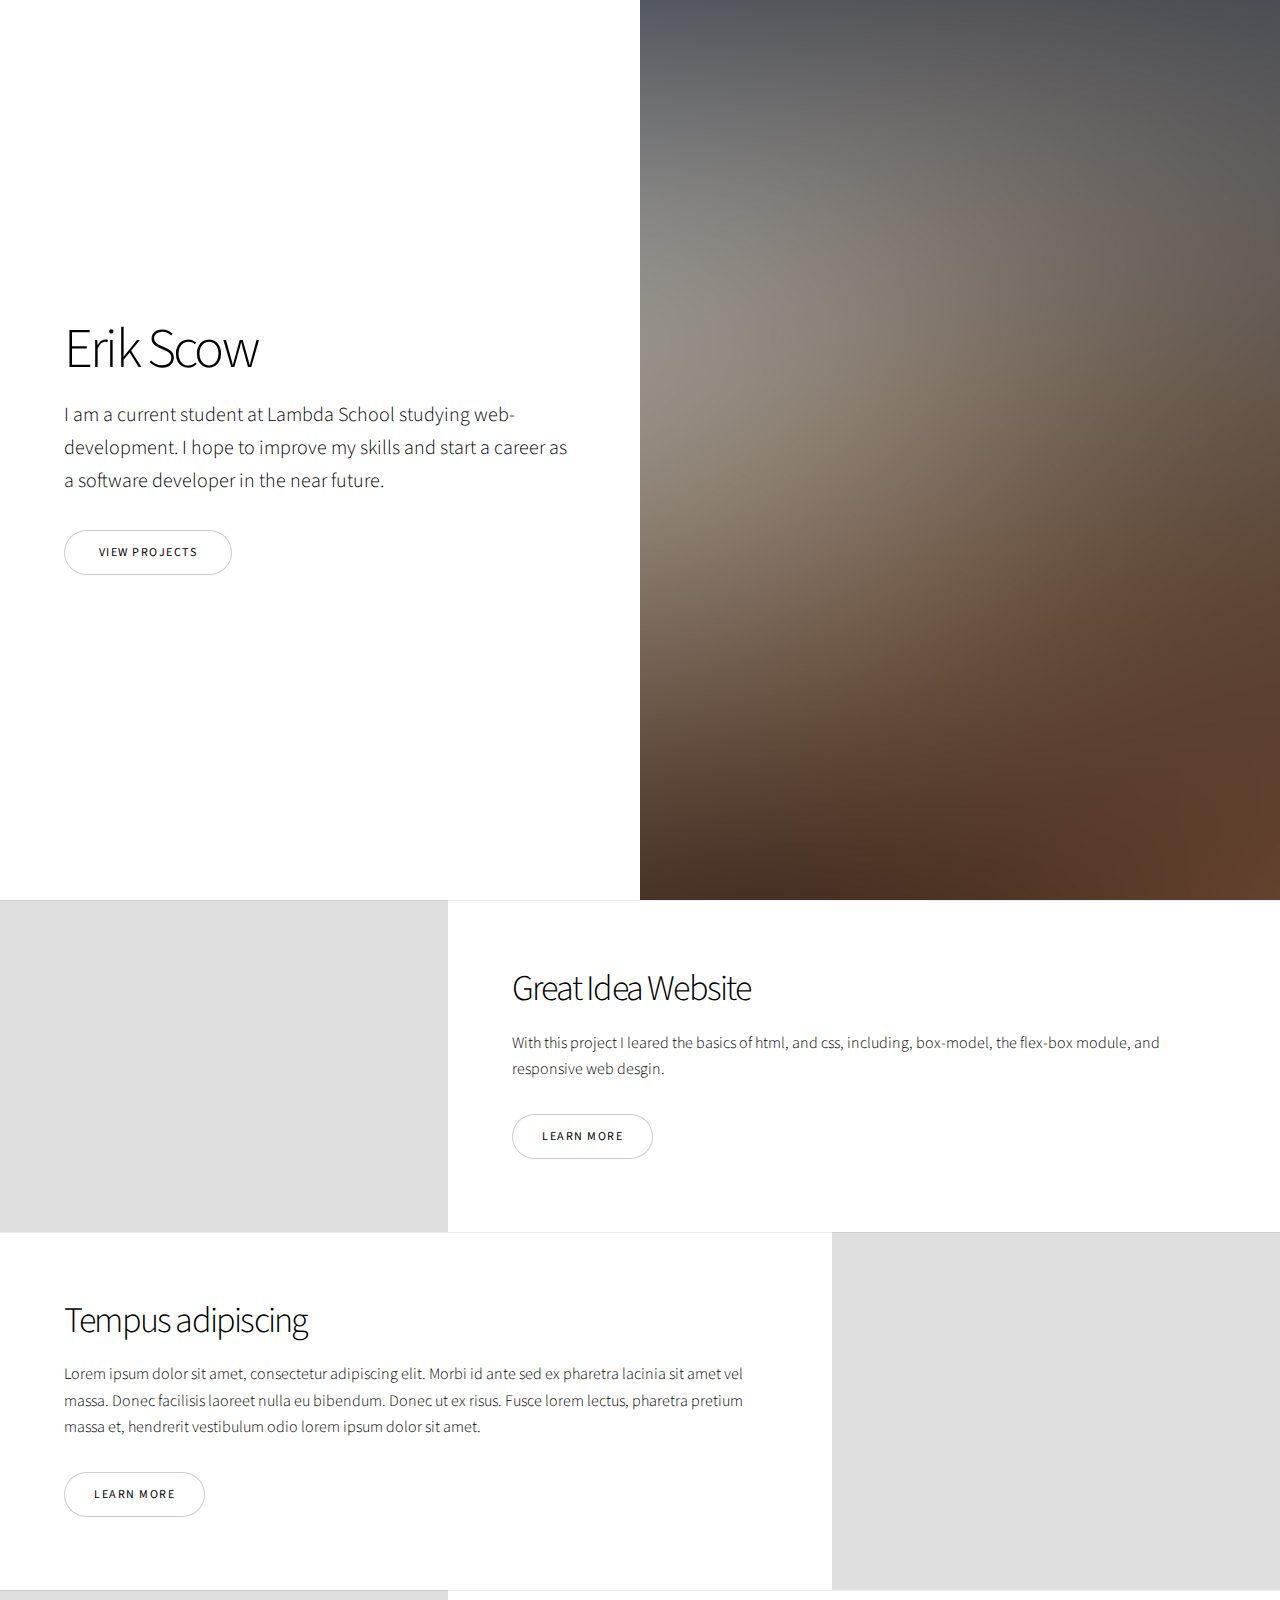
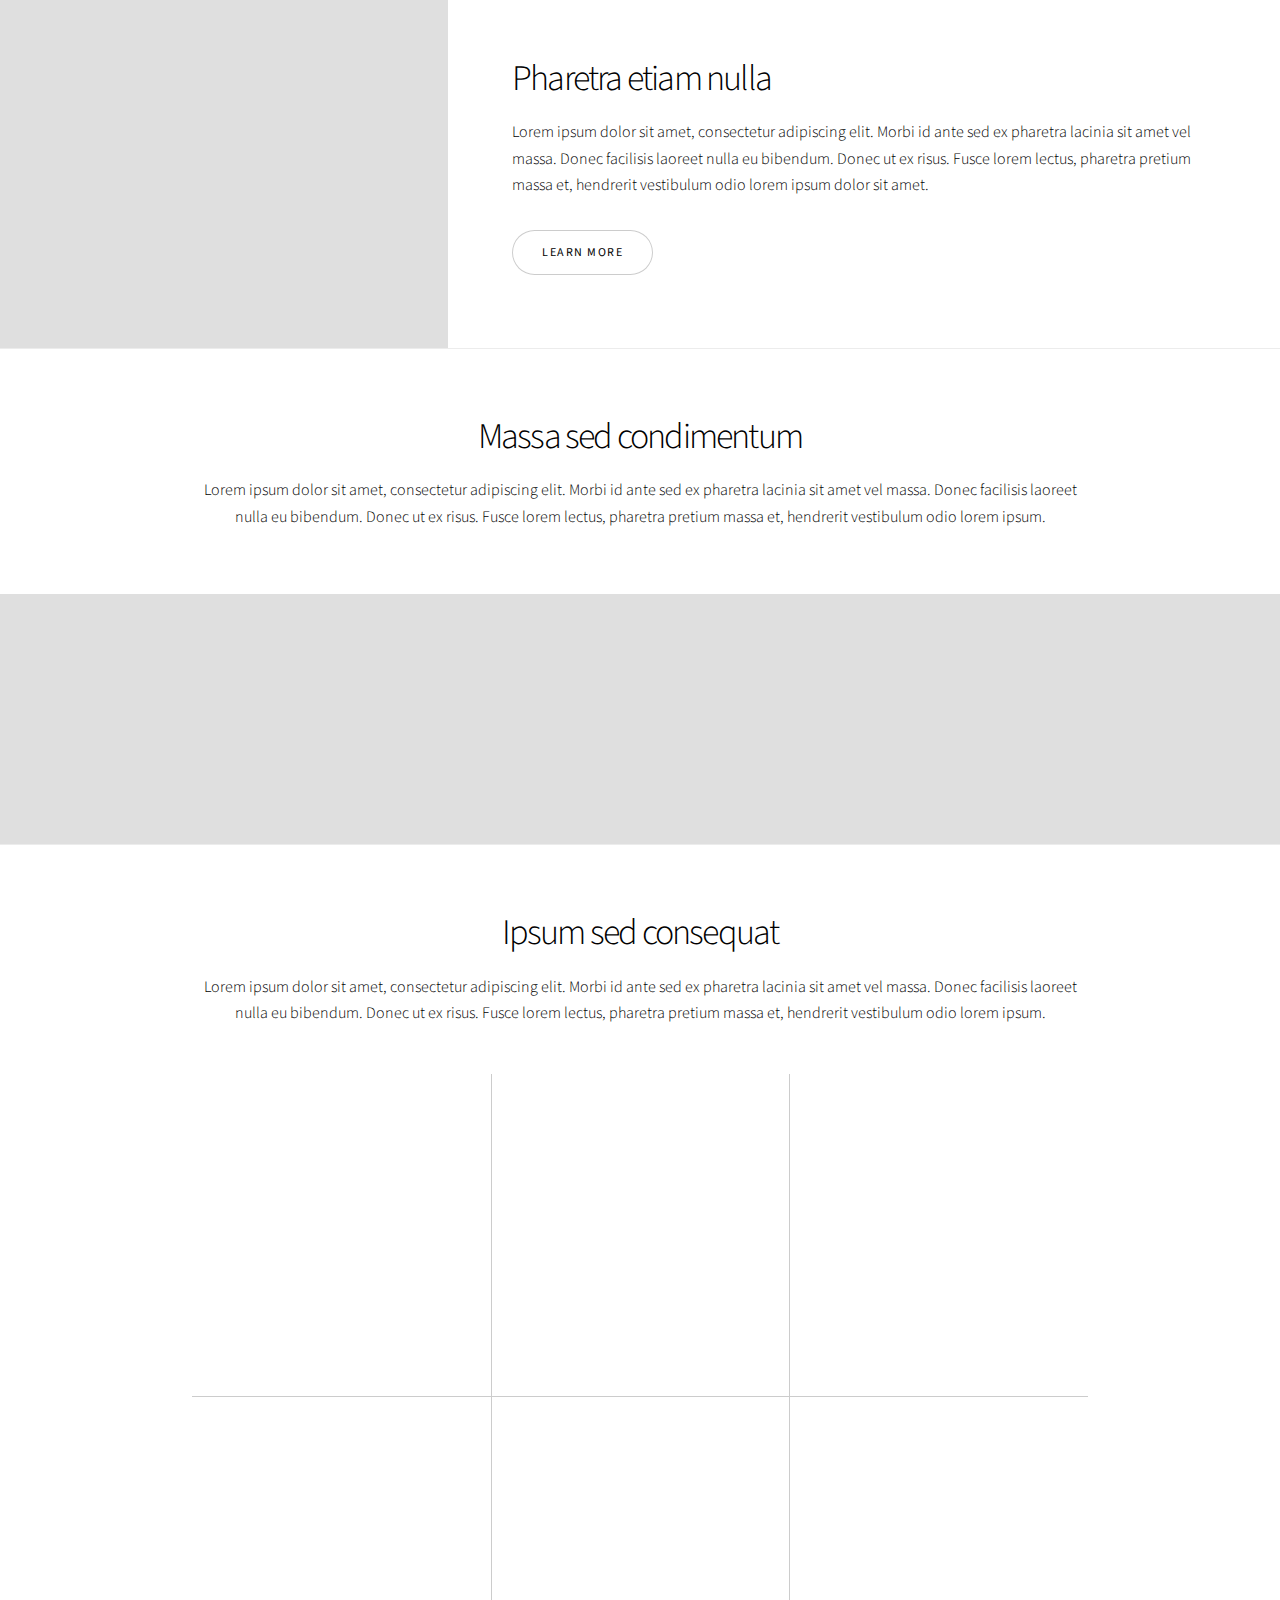
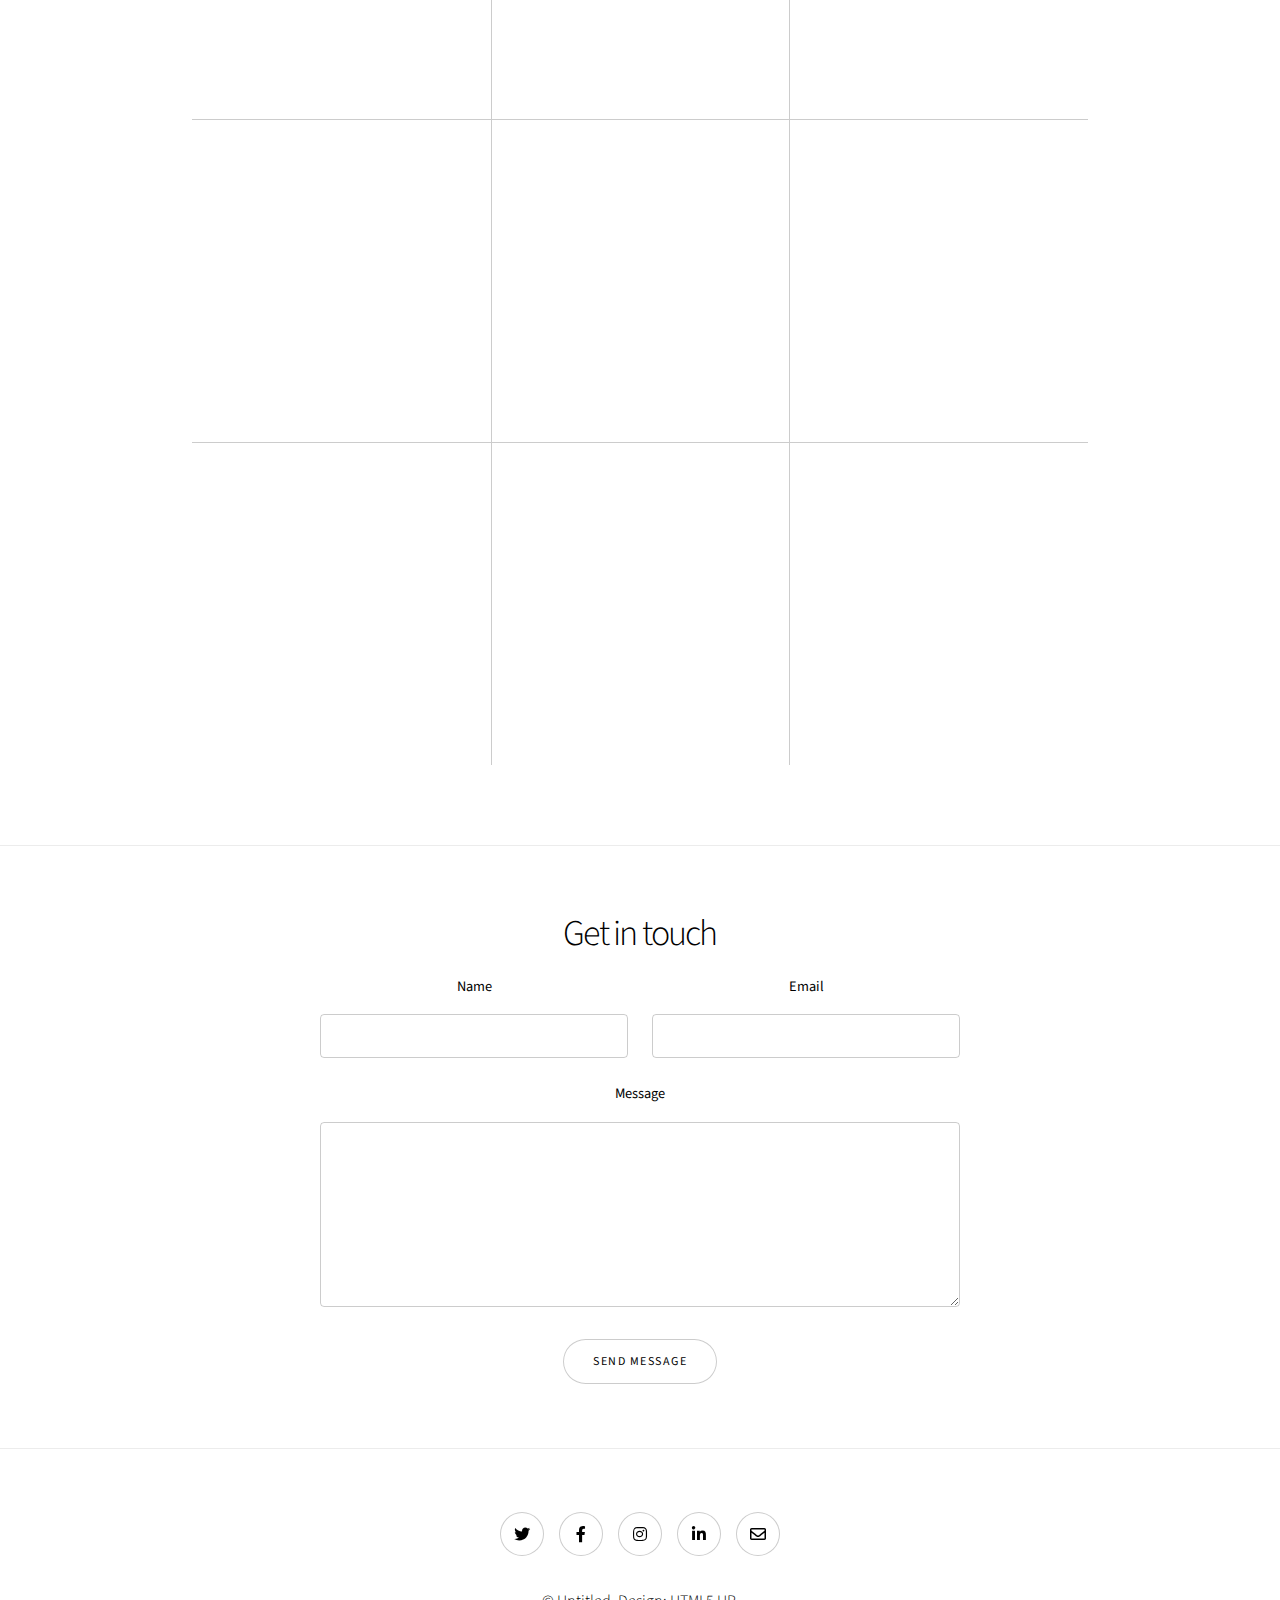
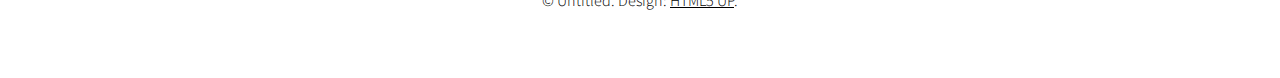
==== commit 713d5049: "added image for great idea site" ====
--- a/index.html
+++ b/index.html
@@ -6,7 +6,7 @@
 -->
 <html>
 	<head>
-		<title>Story by HTML5 UP</title>
+		<title>Erik-Scow</title>
 		<meta charset="utf-8" />
 		<meta name="viewport" content="width=device-width, initial-scale=1, user-scalable=no" />
 		<link rel="stylesheet" href="assets/css/main.css" />
@@ -20,10 +20,10 @@
 				<!-- One -->
 					<section class="banner style1 orient-left content-align-left image-position-right fullscreen onload-image-fade-in onload-content-fade-right">
 						<div class="content">
-							<h1>Story</h1>
-							<p class="major">A (modular, highly tweakable) responsive one-page template designed by <a href="https://html5up.net">HTML5 UP</a> and released for free under the <a href="https://html5up.net/license">Creative Commons</a>.</p>
+							<h1>Erik Scow</h1>
+							<p class="major">I am a current student at Lambda School studying web-development. I hope to improve my skills and start a career as a software developer in the near future.</p>
 							<ul class="actions stacked">
-								<li><a href="#first" class="button big wide smooth-scroll-middle">Get Started</a></li>
+								<li><a href="#first" class="button big wide smooth-scroll-middle">View Projects</a></li>
 							</ul>
 						</div>
 						<div class="image">
@@ -34,14 +34,14 @@
 				<!-- Two -->
 					<section class="spotlight style1 orient-right content-align-left image-position-center onscroll-image-fade-in" id="first">
 						<div class="content">
-							<h2>Magna etiam feugiat</h2>
-							<p>Lorem ipsum dolor sit amet, consectetur adipiscing elit. Morbi id ante sed ex pharetra lacinia sit amet vel massa. Donec facilisis laoreet nulla eu bibendum. Donec ut ex risus. Fusce lorem lectus, pharetra pretium massa et, hendrerit vestibulum odio lorem ipsum dolor sit amet.</p>
+							<h2>Great Idea Website</h2>
+							<p>With this project I leared the basics of html, and css, including, box-model, the flex-box module, and responsive web desgin.</p>
 							<ul class="actions stacked">
 								<li><a href="#" class="button">Learn More</a></li>
 							</ul>
 						</div>
 						<div class="image">
-							<img src="images/spotlight01.jpg" alt="" />
+							<img src="desktop-view.png" alt="" />
 						</div>
 					</section>
 
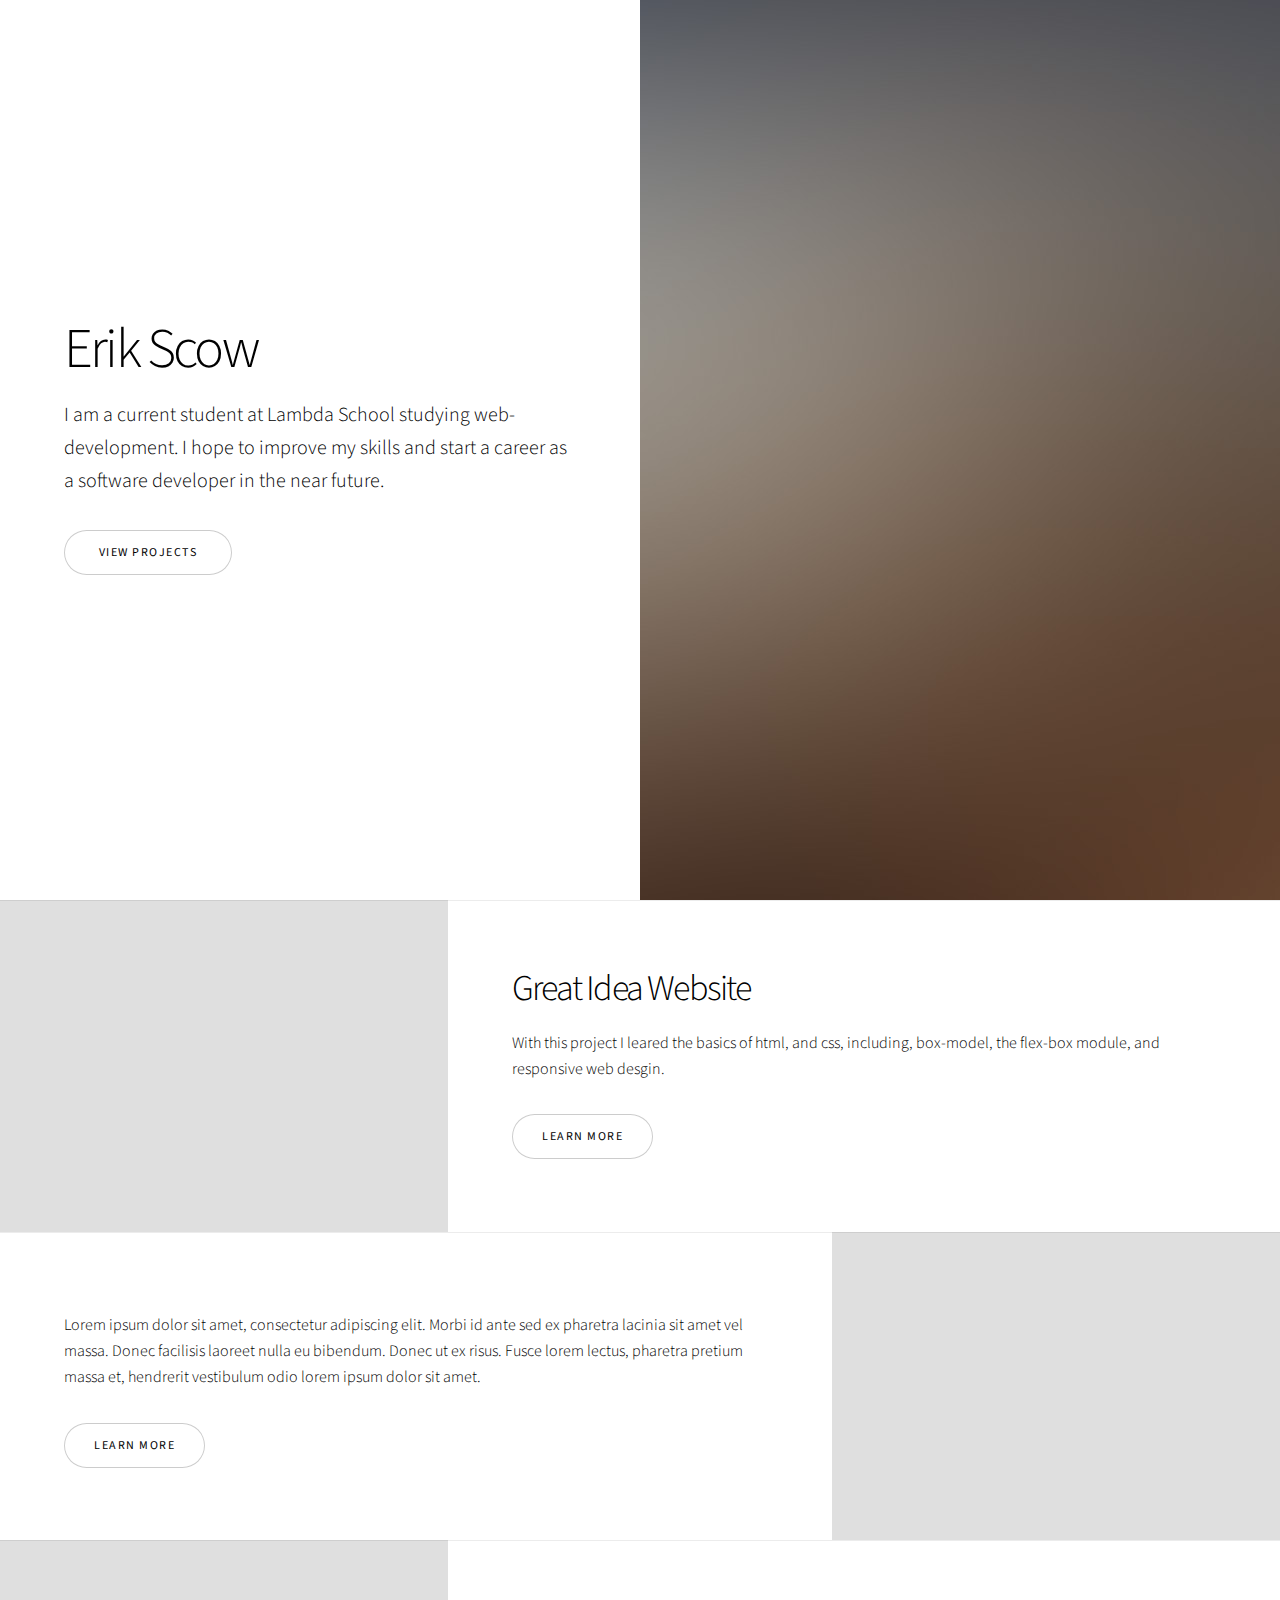
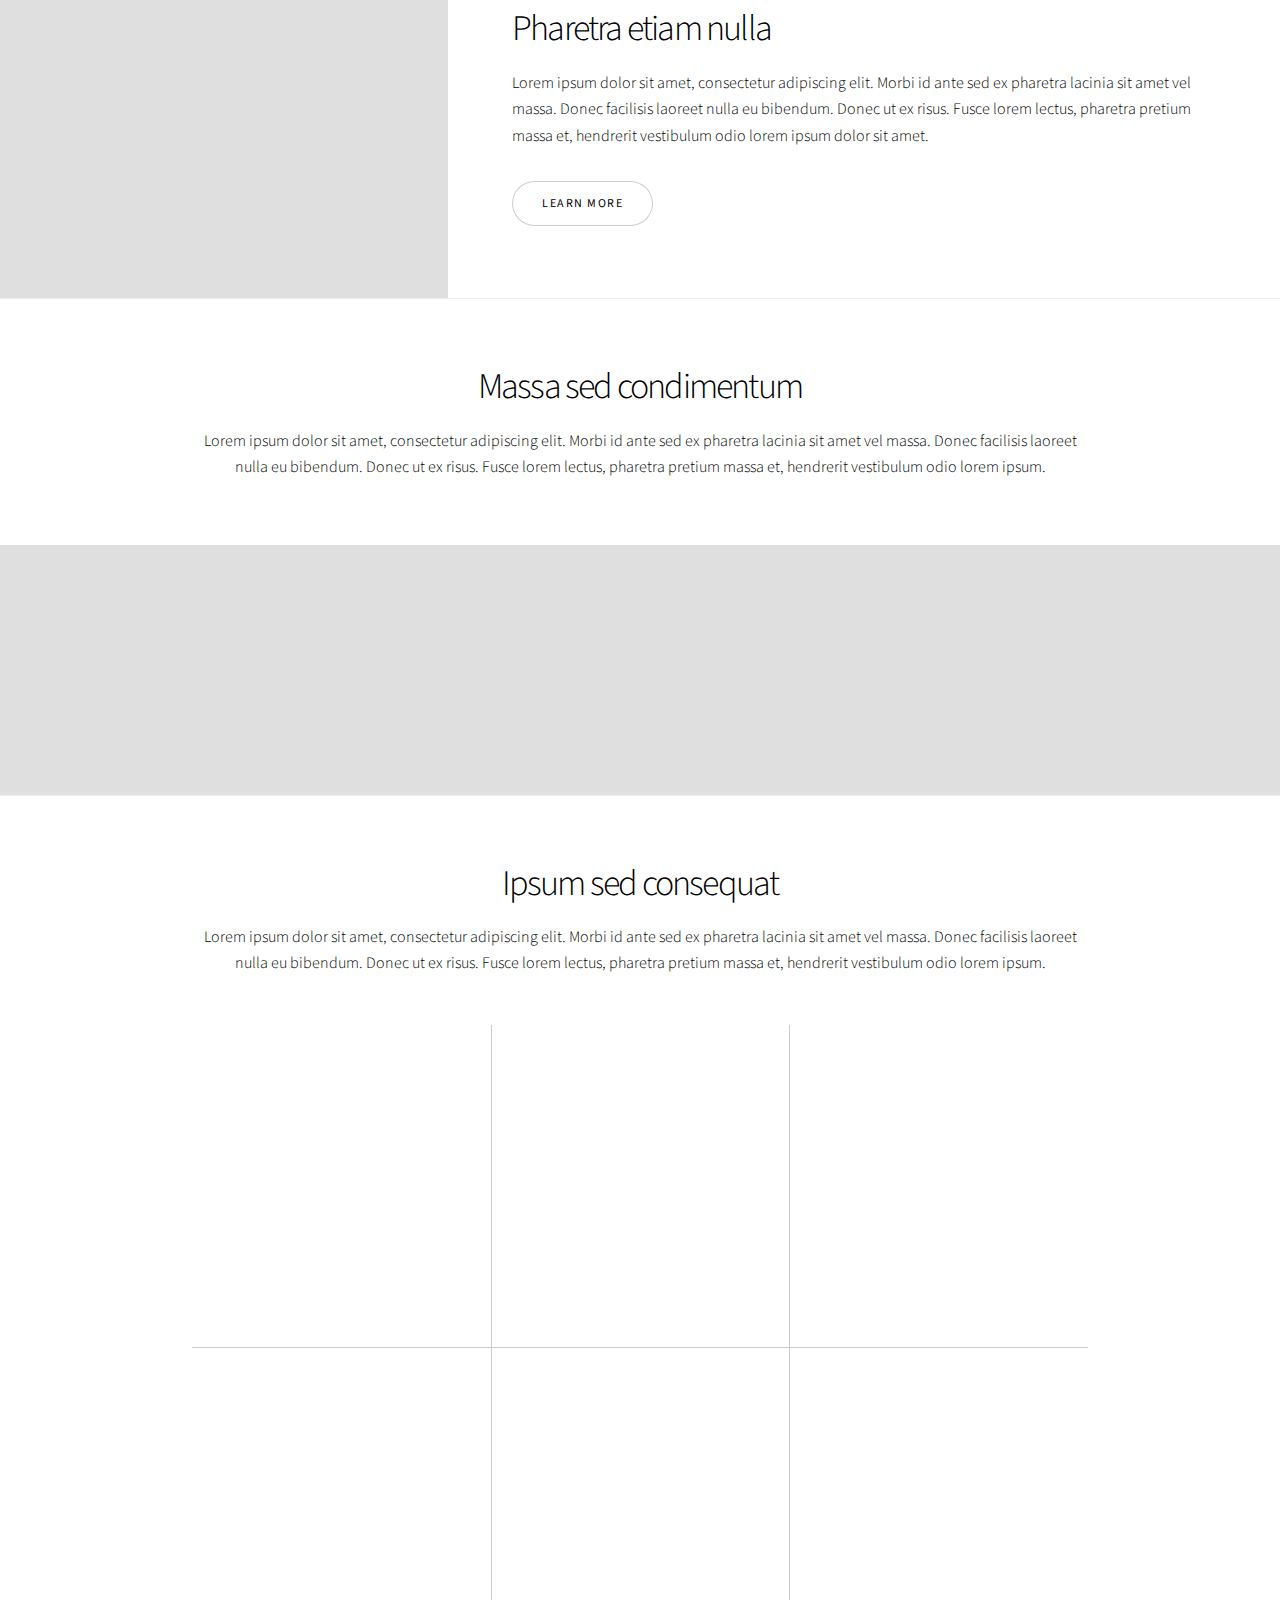
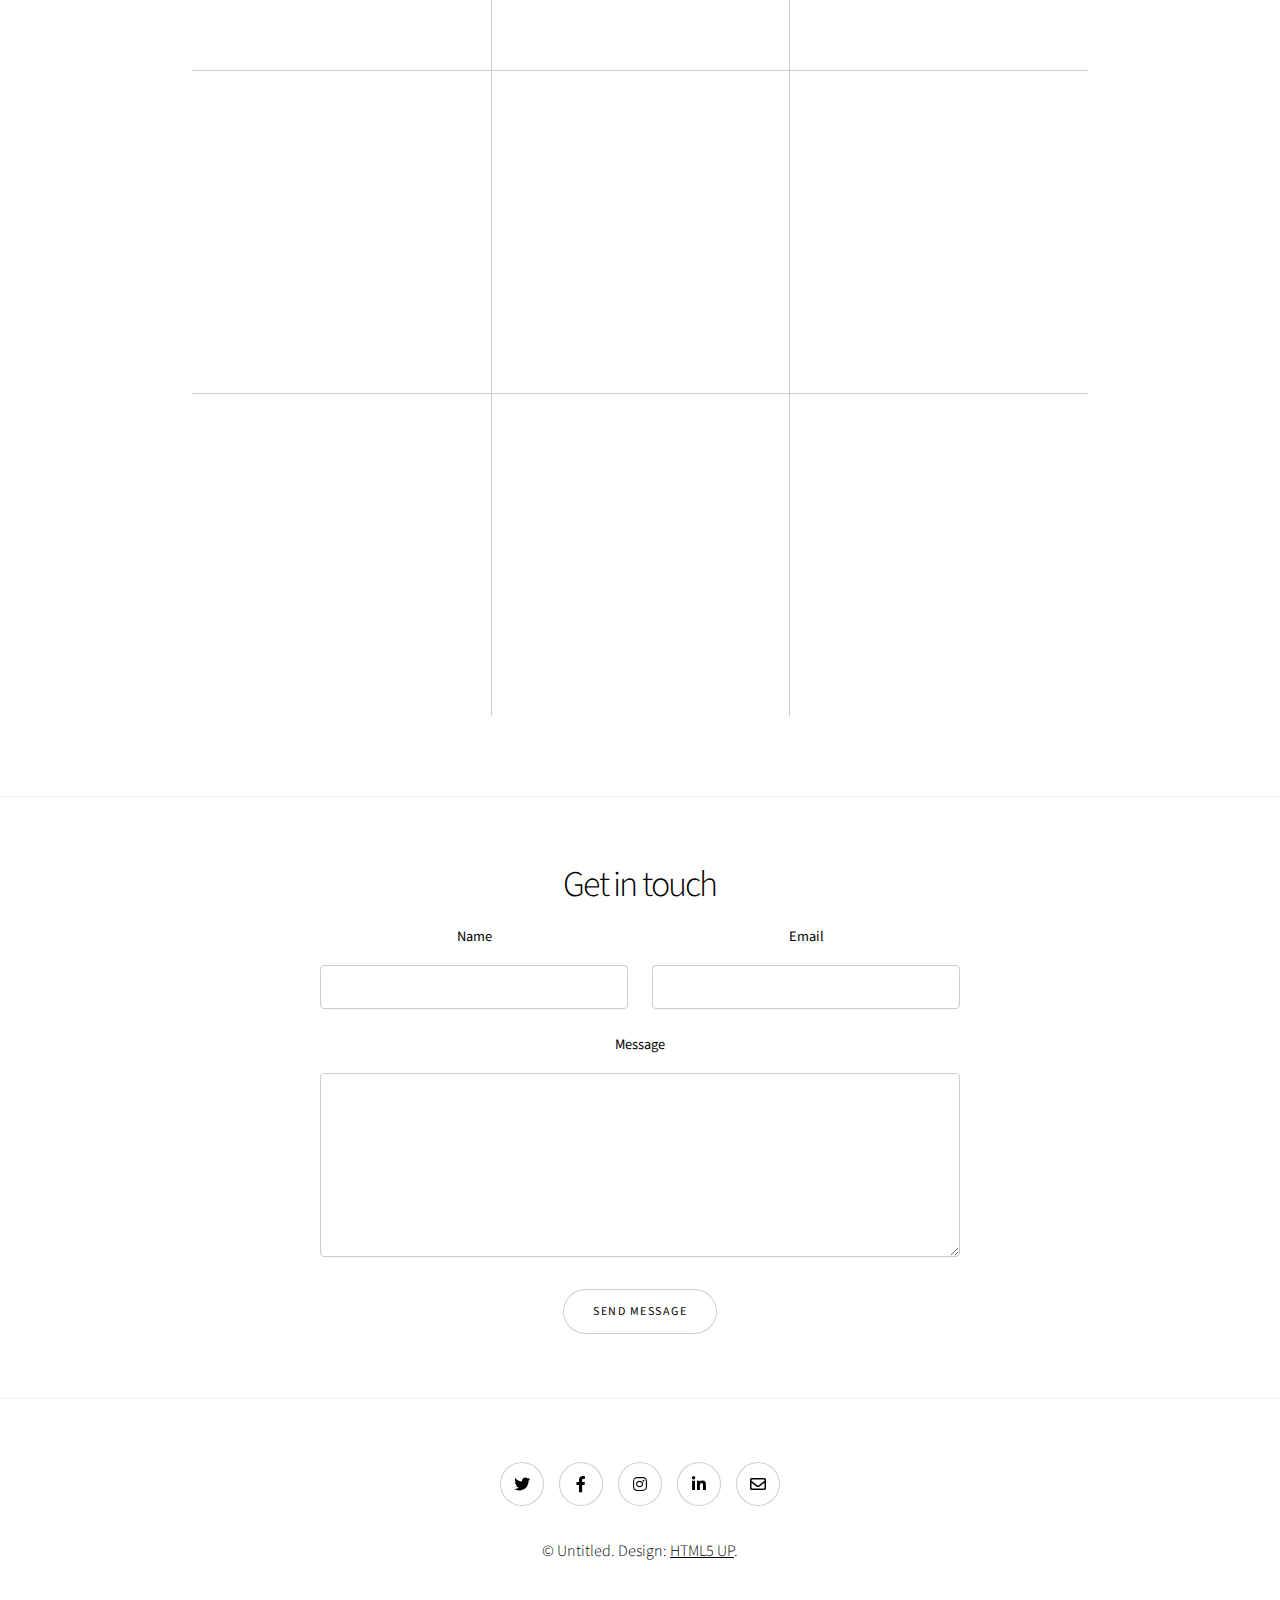
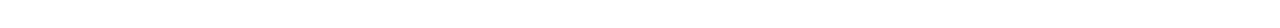
==== commit 4ae753af: "added photo from sprint challenge" ====
--- a/index.html
+++ b/index.html
@@ -40,22 +40,22 @@
 								<li><a href="#" class="button">Learn More</a></li>
 							</ul>
 						</div>
-						<div class="image">
-							<img src="desktop-view.png" alt="" />
+						<div class="image" id="great-idea">
+							<img id="great-idea-img" src="images/desktop-view.png" alt="" />
 						</div>
 					</section>
 
 				<!-- Three -->
 					<section class="spotlight style1 orient-left content-align-left image-position-center onscroll-image-fade-in">
 						<div class="content">
-							<h2>Tempus adipiscing</h2>
+							<h2></h2>
 							<p>Lorem ipsum dolor sit amet, consectetur adipiscing elit. Morbi id ante sed ex pharetra lacinia sit amet vel massa. Donec facilisis laoreet nulla eu bibendum. Donec ut ex risus. Fusce lorem lectus, pharetra pretium massa et, hendrerit vestibulum odio lorem ipsum dolor sit amet.</p>
 							<ul class="actions stacked">
 								<li><a href="#" class="button">Learn More</a></li>
 							</ul>
 						</div>
 						<div class="image">
-							<img src="images/spotlight02.jpg" alt="" />
+							<img src="images/home.png" alt="" />
 						</div>
 					</section>
 
--- a/assets/css/main.css
+++ b/assets/css/main.css
@@ -8600,4 +8600,7 @@
 
 			#wrapper.divided > .invert:first-child {
 				box-shadow: none !important;
-			}+			}
+
+
+
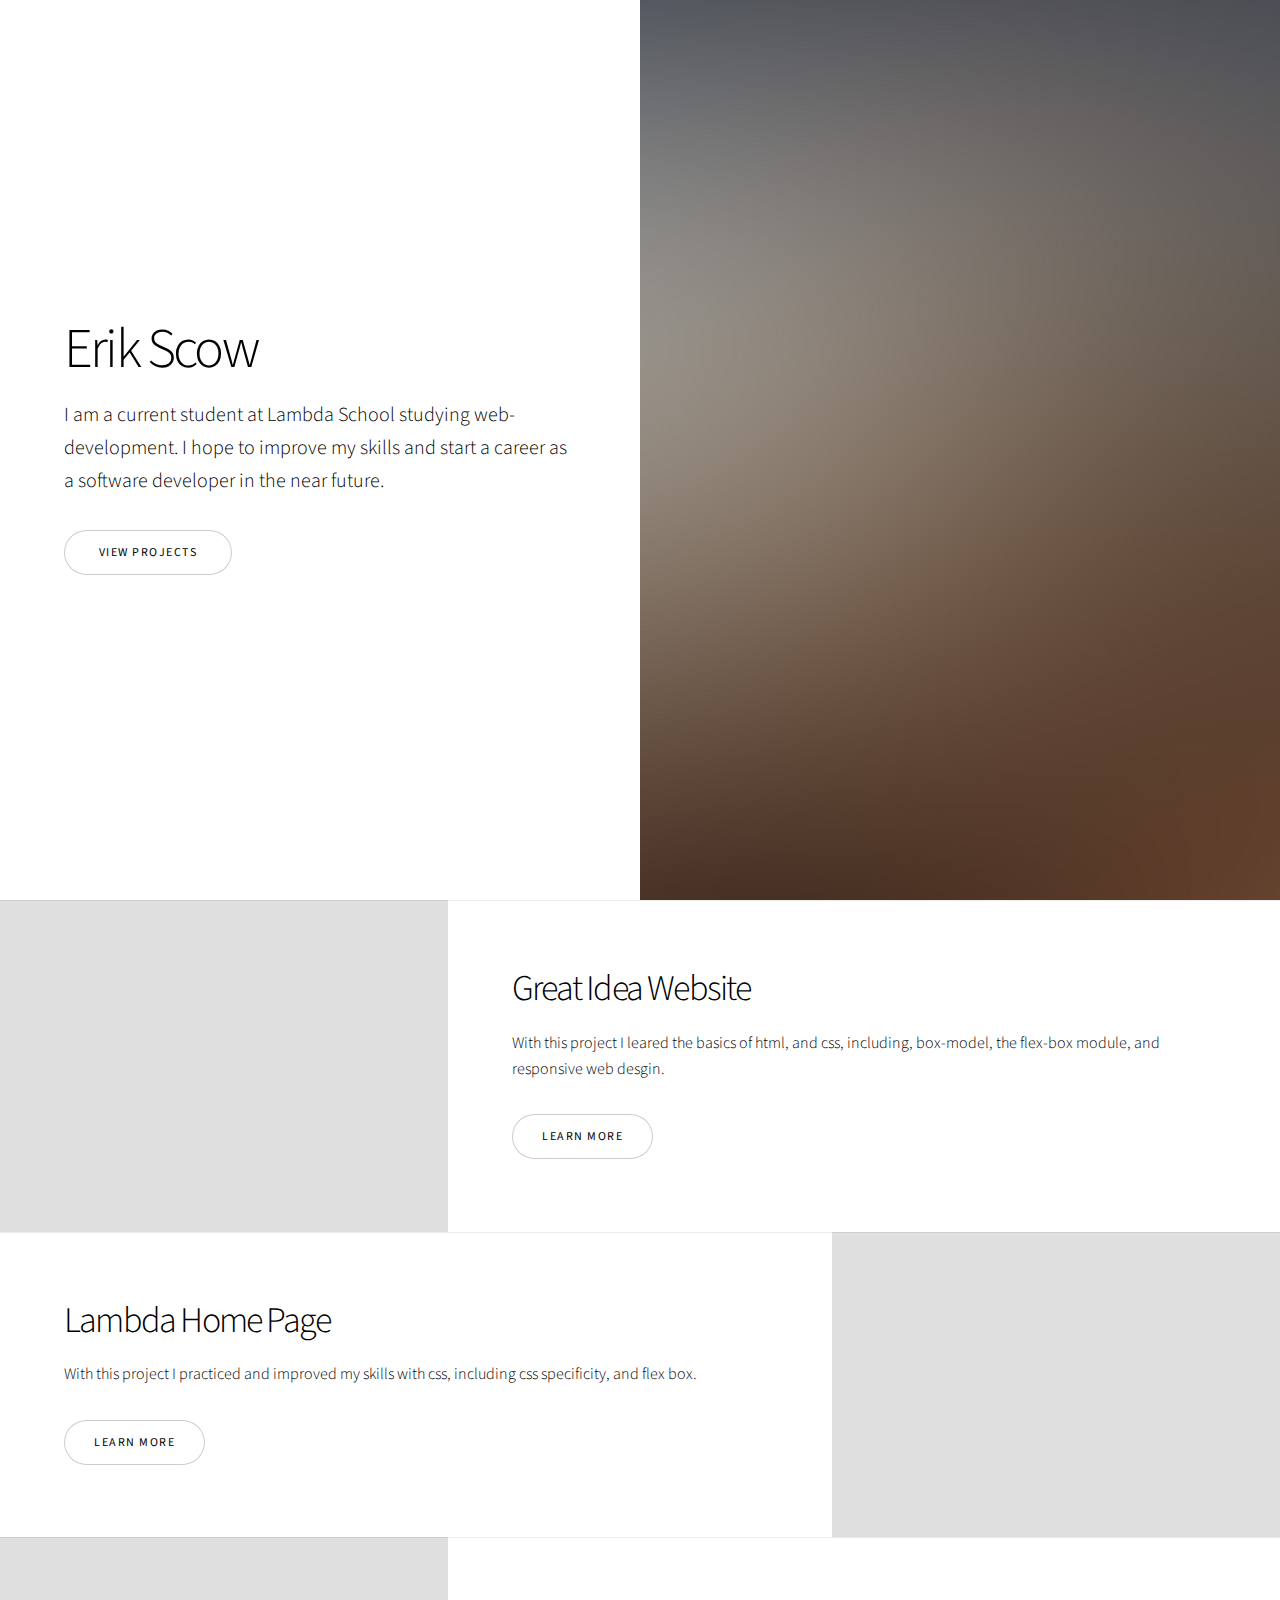
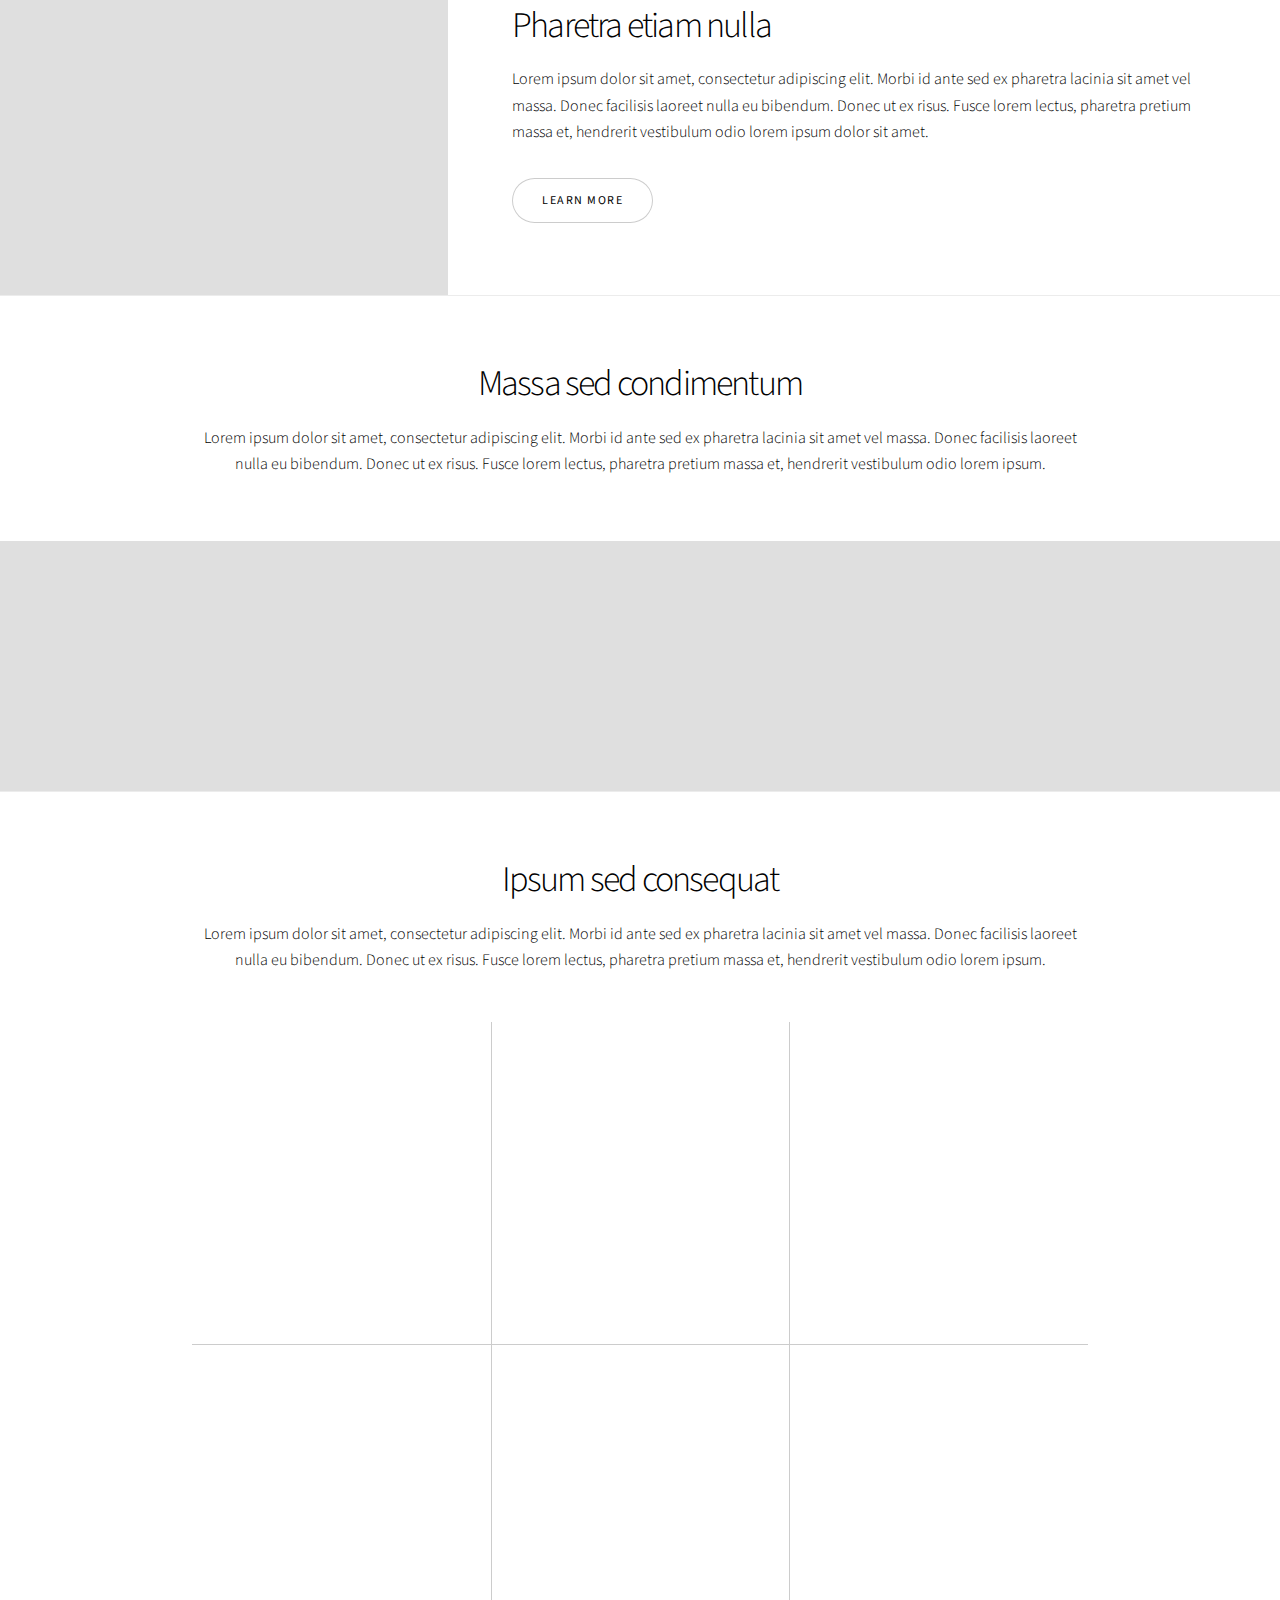
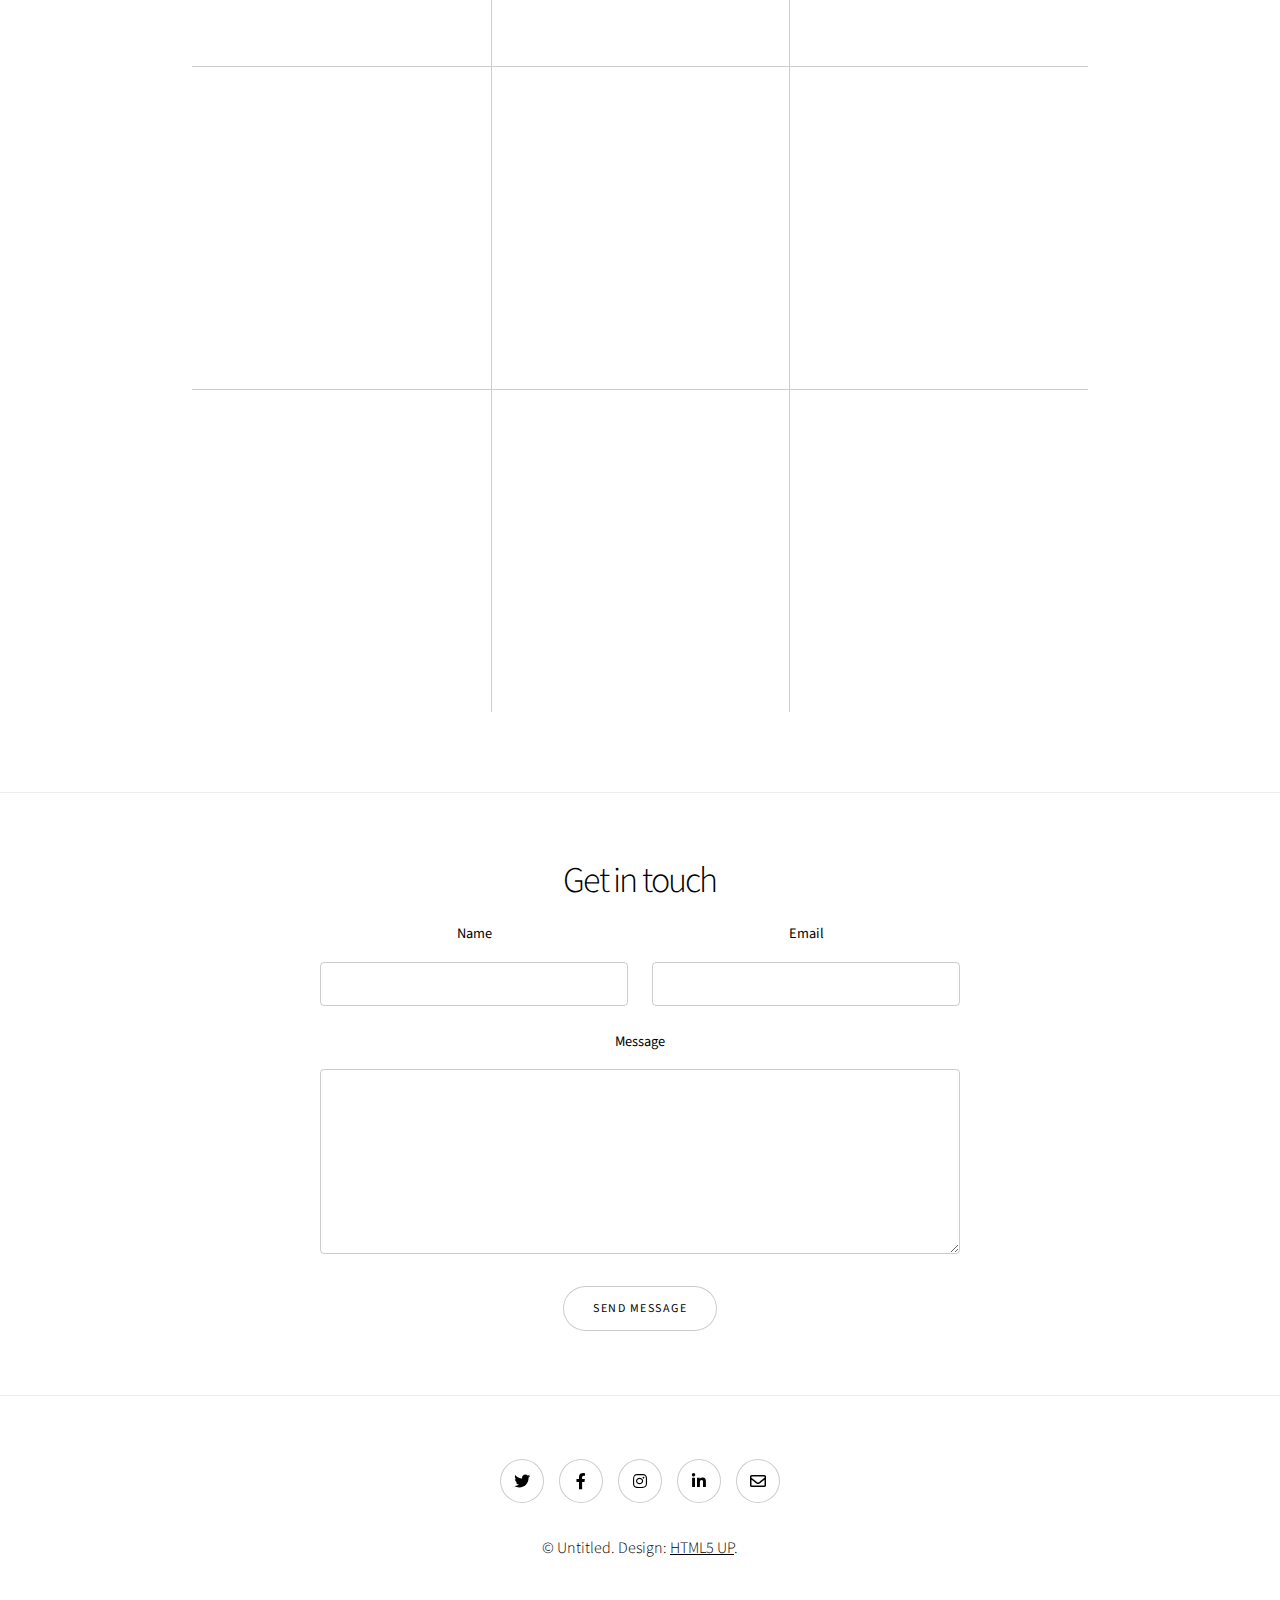
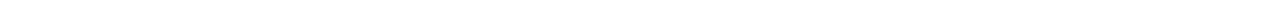
==== commit e37660de: "added photo 2 from sprint challenge" ====
--- a/index.html
+++ b/index.html
@@ -48,8 +48,8 @@
 				<!-- Three -->
 					<section class="spotlight style1 orient-left content-align-left image-position-center onscroll-image-fade-in">
 						<div class="content">
-							<h2></h2>
-							<p>Lorem ipsum dolor sit amet, consectetur adipiscing elit. Morbi id ante sed ex pharetra lacinia sit amet vel massa. Donec facilisis laoreet nulla eu bibendum. Donec ut ex risus. Fusce lorem lectus, pharetra pretium massa et, hendrerit vestibulum odio lorem ipsum dolor sit amet.</p>
+							<h2>Lambda Home Page</h2>
+							<p>With this project I practiced and improved my skills with css, including css specificity, and flex box.</p>
 							<ul class="actions stacked">
 								<li><a href="#" class="button">Learn More</a></li>
 							</ul>
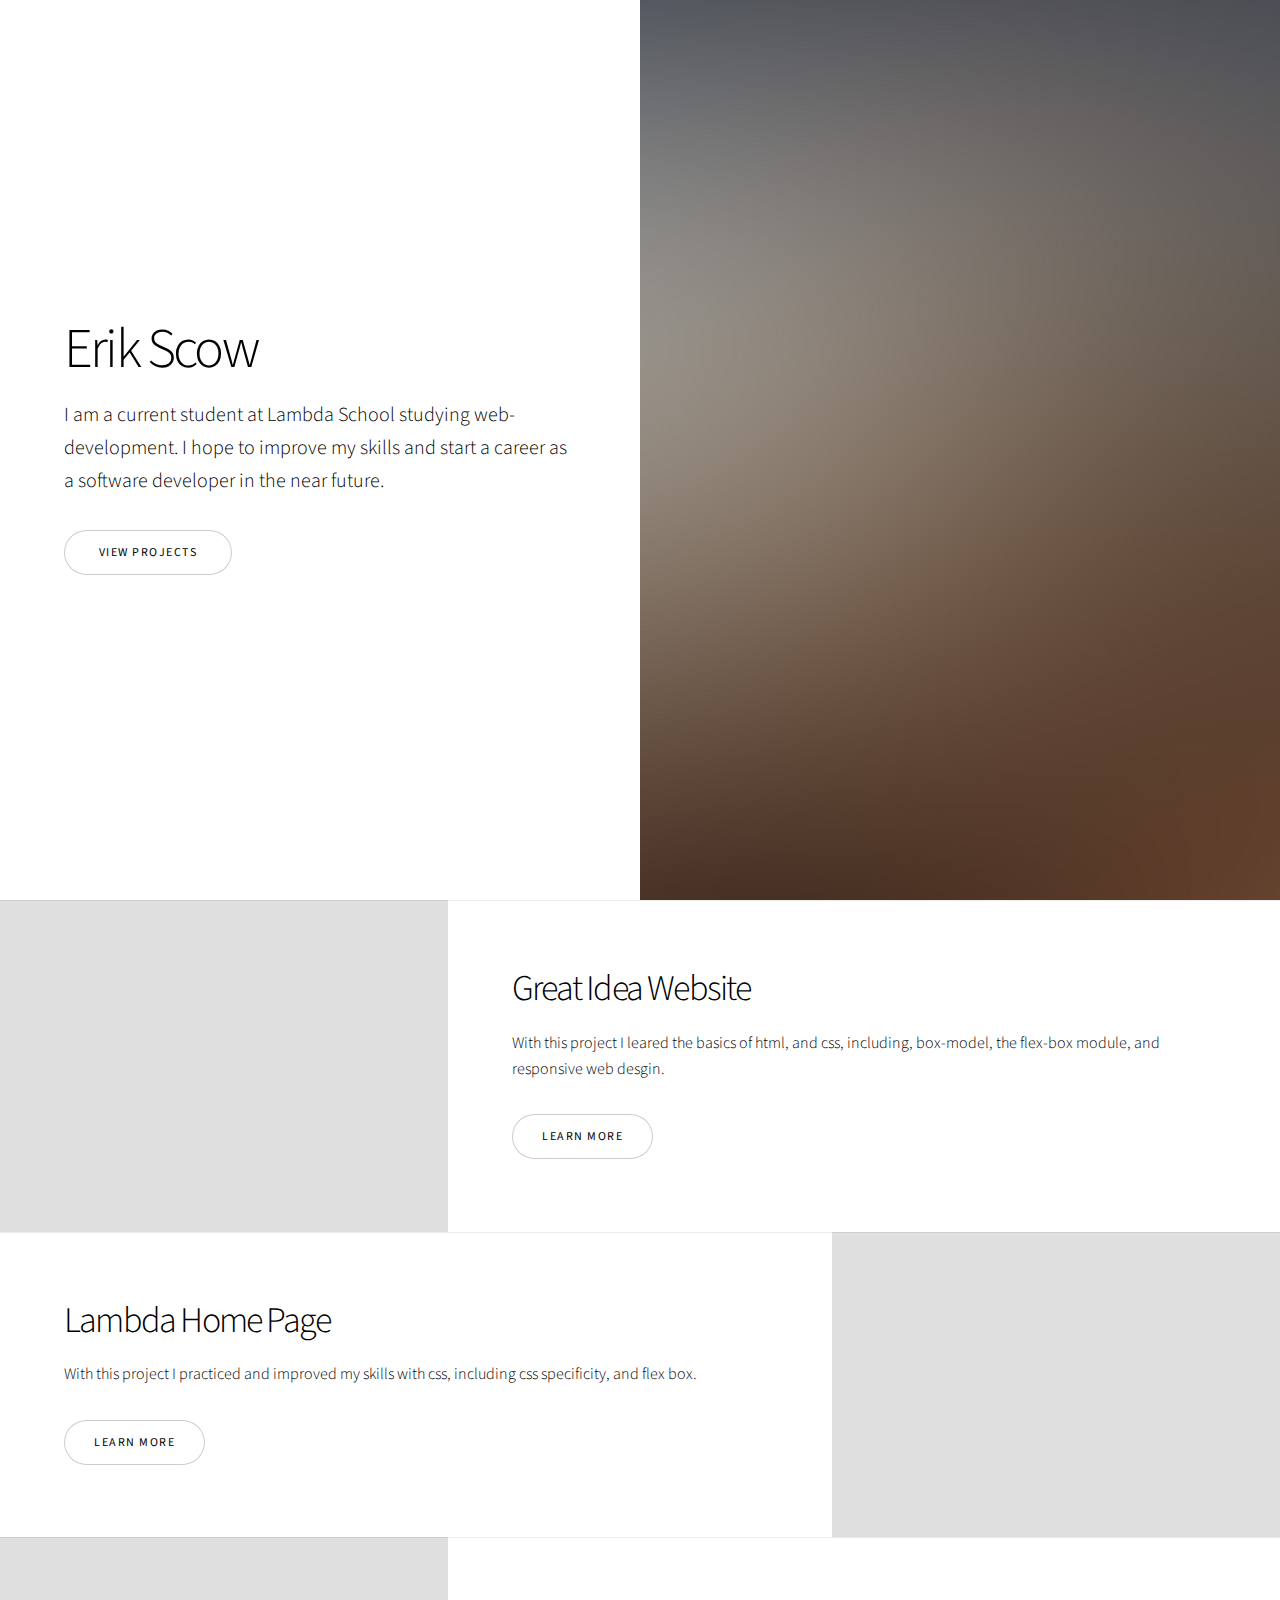
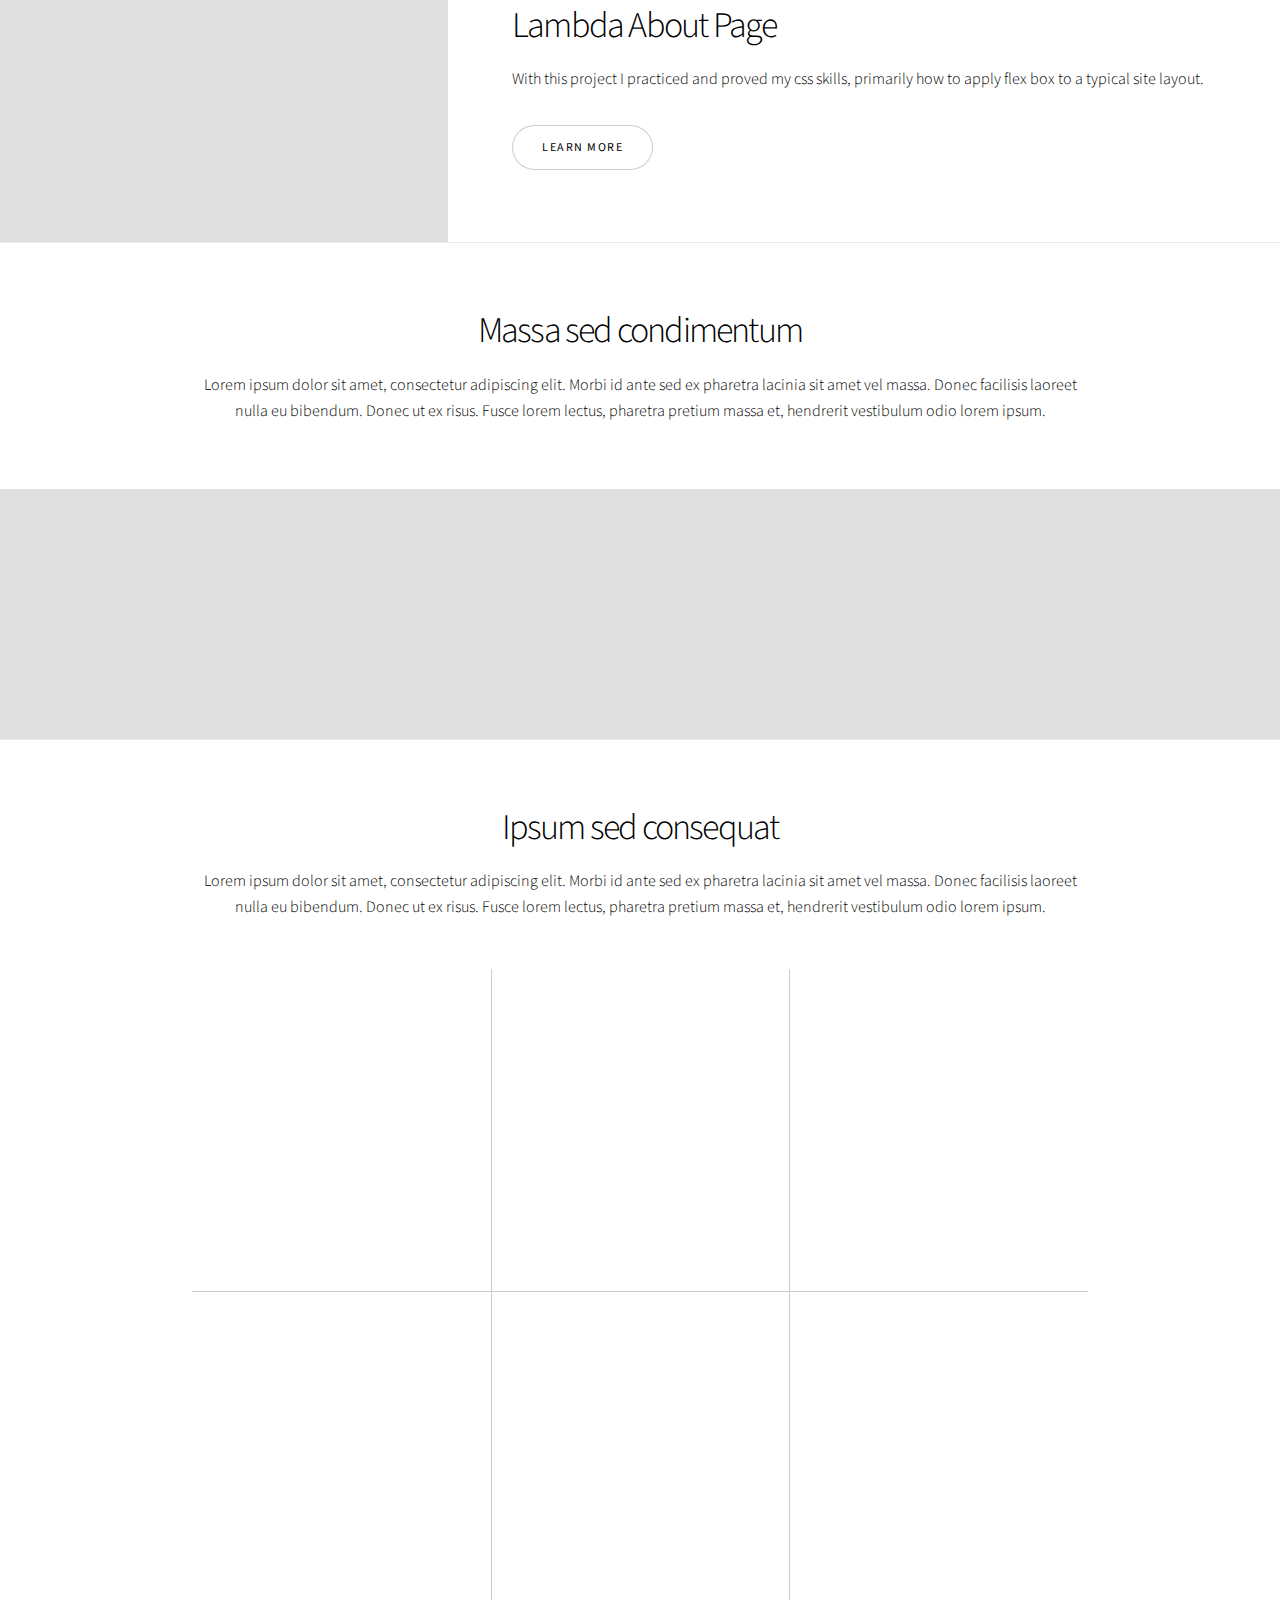
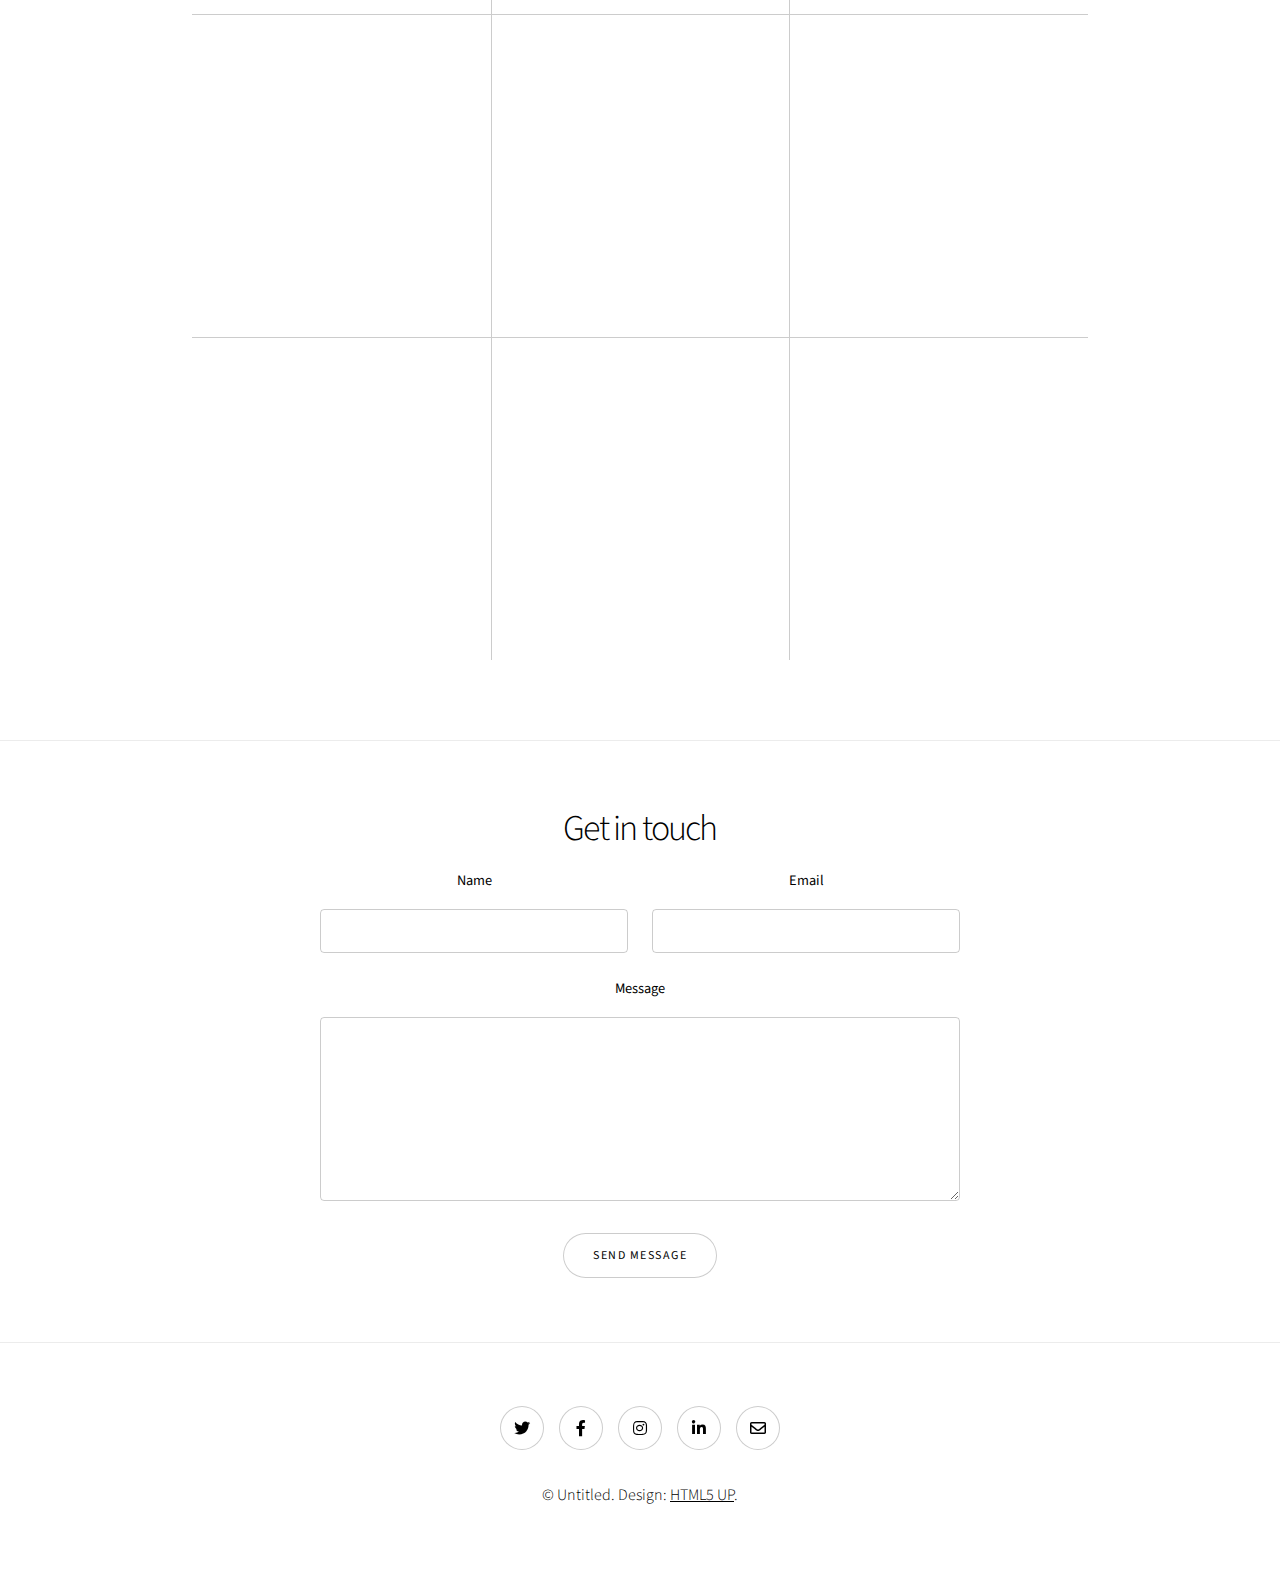
==== commit af4eb2df: "added files from previous projects to showcase" ====
--- a/index.html
+++ b/index.html
@@ -62,14 +62,14 @@
 				<!-- Four -->
 					<section class="spotlight style1 orient-right content-align-left image-position-center onscroll-image-fade-in">
 						<div class="content">
-							<h2>Pharetra etiam nulla</h2>
-							<p>Lorem ipsum dolor sit amet, consectetur adipiscing elit. Morbi id ante sed ex pharetra lacinia sit amet vel massa. Donec facilisis laoreet nulla eu bibendum. Donec ut ex risus. Fusce lorem lectus, pharetra pretium massa et, hendrerit vestibulum odio lorem ipsum dolor sit amet.</p>
+							<h2>Lambda About Page</h2>
+							<p>With this project I practiced and proved my css skills, primarily how to apply flex box to a typical site layout.</p>
 							<ul class="actions stacked">
-								<li><a href="#" class="button">Learn More</a></li>
+								<li><a href="C:\Users\eriks\Lambda\web-fundamentals\user-interface-and-git\sprint-challenge\Sprint-Challenge--User-Interface\about.html" class="button">Learn More</a></li>
 							</ul>
 						</div>
 						<div class="image">
-							<img src="images/spotlight03.jpg" alt="" />
+							<img src="images/about.png" alt="" />
 						</div>
 					</section>
 
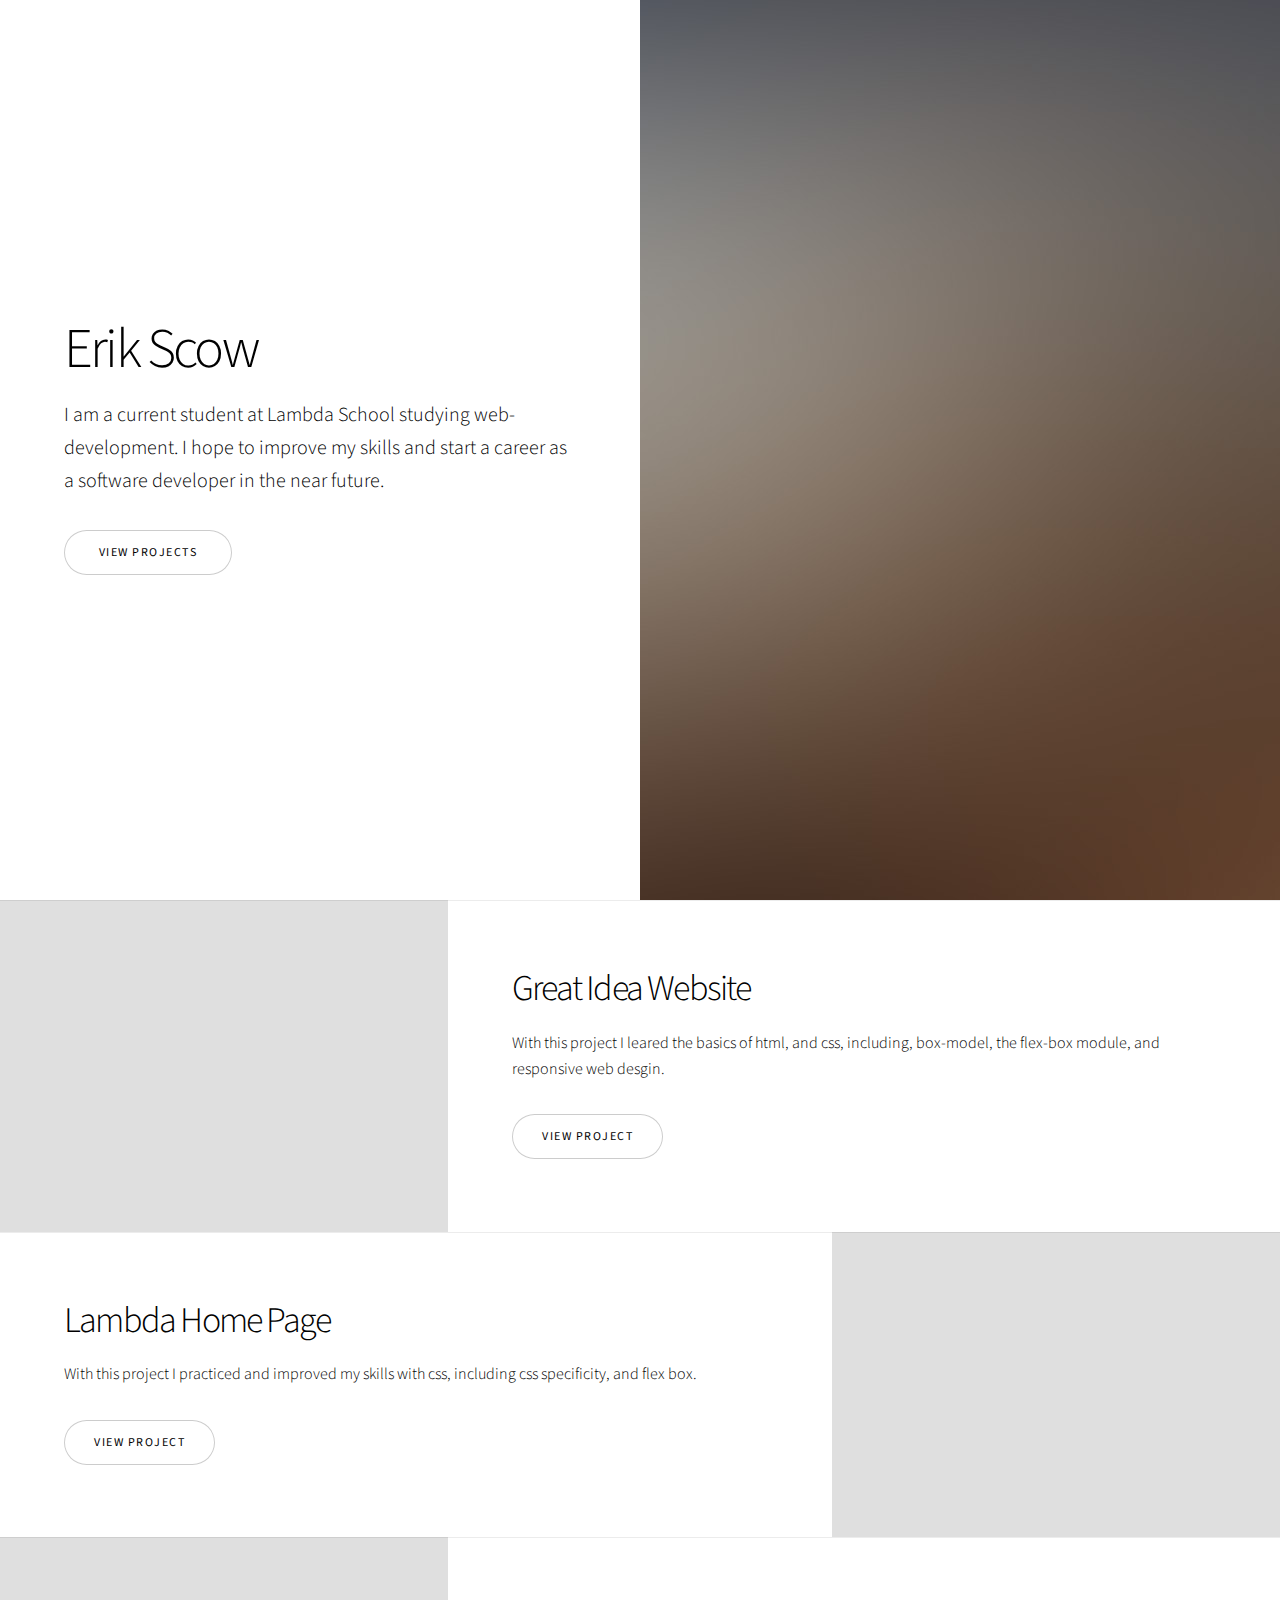
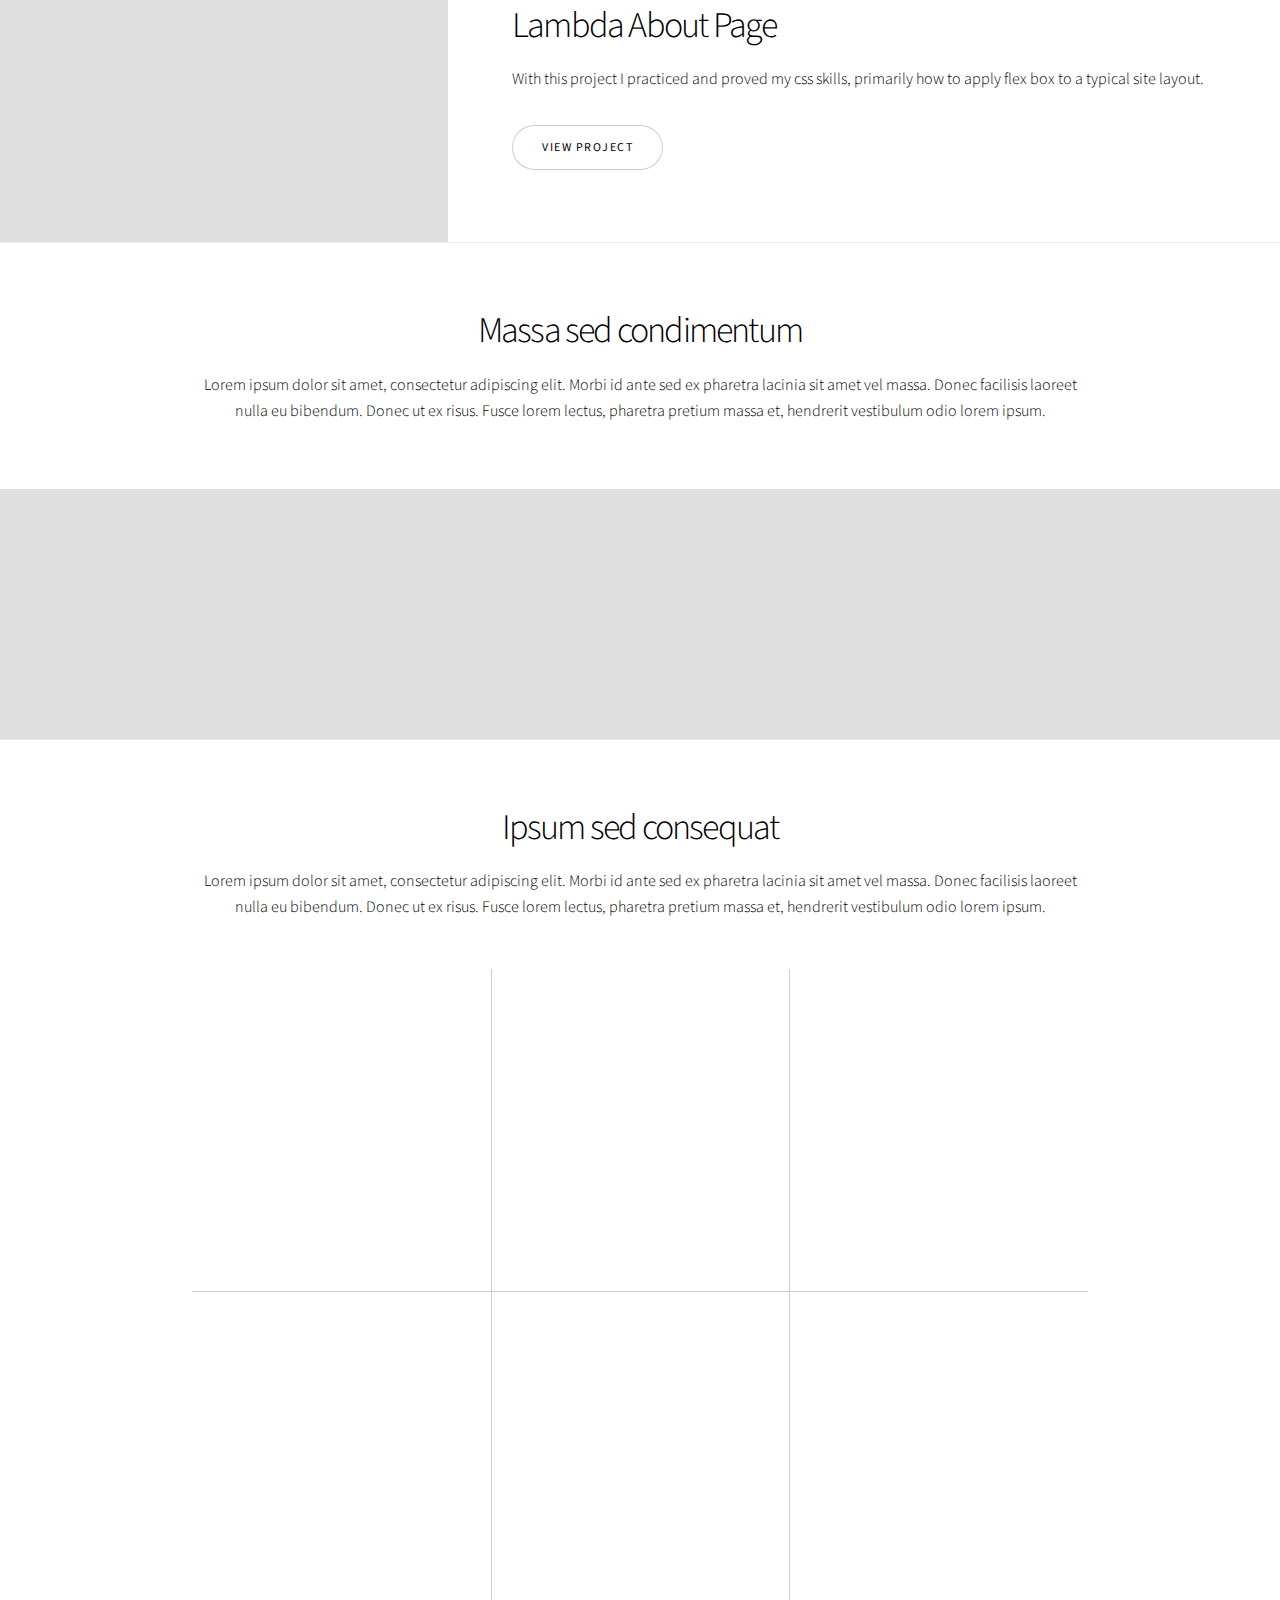
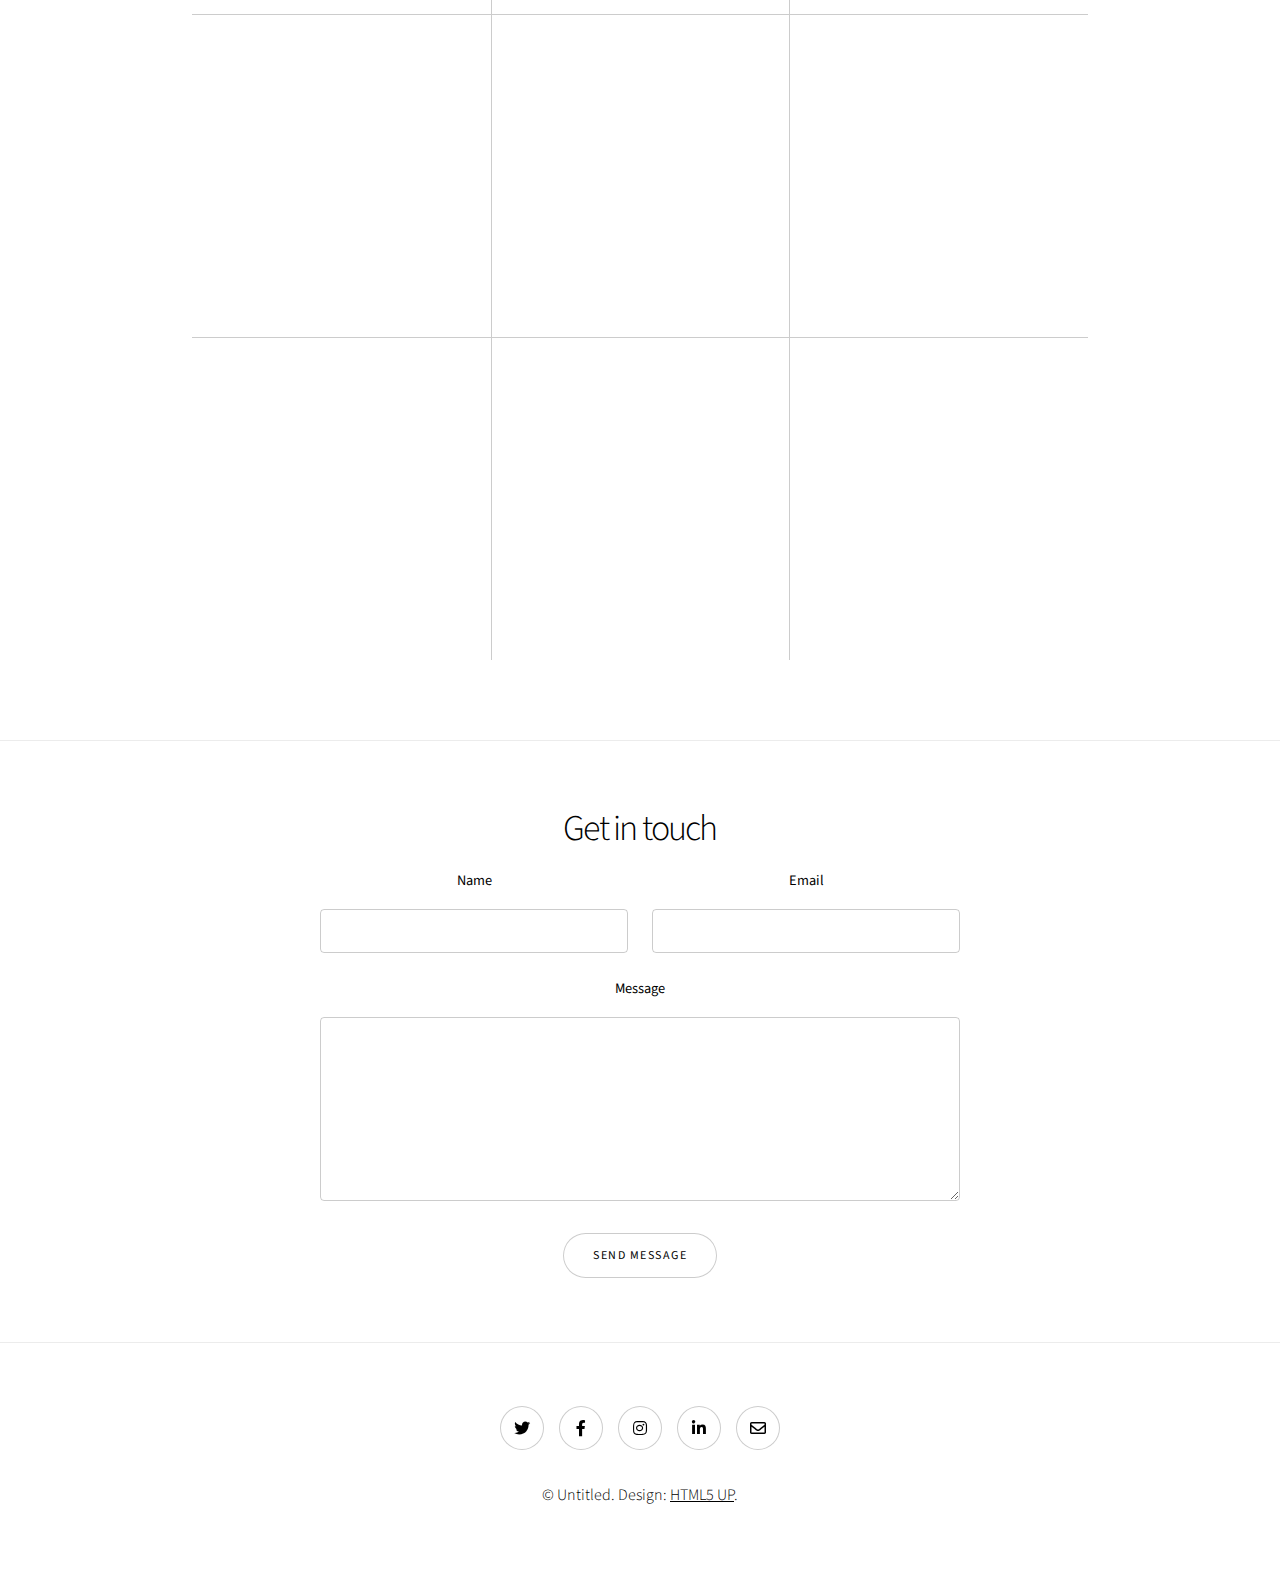
==== commit 922314d2: "added photos from previous projects" ====
--- a/index.html
+++ b/index.html
@@ -37,7 +37,7 @@
 							<h2>Great Idea Website</h2>
 							<p>With this project I leared the basics of html, and css, including, box-model, the flex-box module, and responsive web desgin.</p>
 							<ul class="actions stacked">
-								<li><a href="#" class="button">Learn More</a></li>
+								<li><a href="great-idea.html" class="button">View Project</a></li>
 							</ul>
 						</div>
 						<div class="image" id="great-idea">
@@ -51,7 +51,7 @@
 							<h2>Lambda Home Page</h2>
 							<p>With this project I practiced and improved my skills with css, including css specificity, and flex box.</p>
 							<ul class="actions stacked">
-								<li><a href="#" class="button">Learn More</a></li>
+								<li><a href="home.html" class="button">View Project</a></li>
 							</ul>
 						</div>
 						<div class="image">
@@ -65,7 +65,7 @@
 							<h2>Lambda About Page</h2>
 							<p>With this project I practiced and proved my css skills, primarily how to apply flex box to a typical site layout.</p>
 							<ul class="actions stacked">
-								<li><a href="C:\Users\eriks\Lambda\web-fundamentals\user-interface-and-git\sprint-challenge\Sprint-Challenge--User-Interface\about.html" class="button">Learn More</a></li>
+								<li><a href="about.html" class="button">View Project</a></li>
 							</ul>
 						</div>
 						<div class="image">
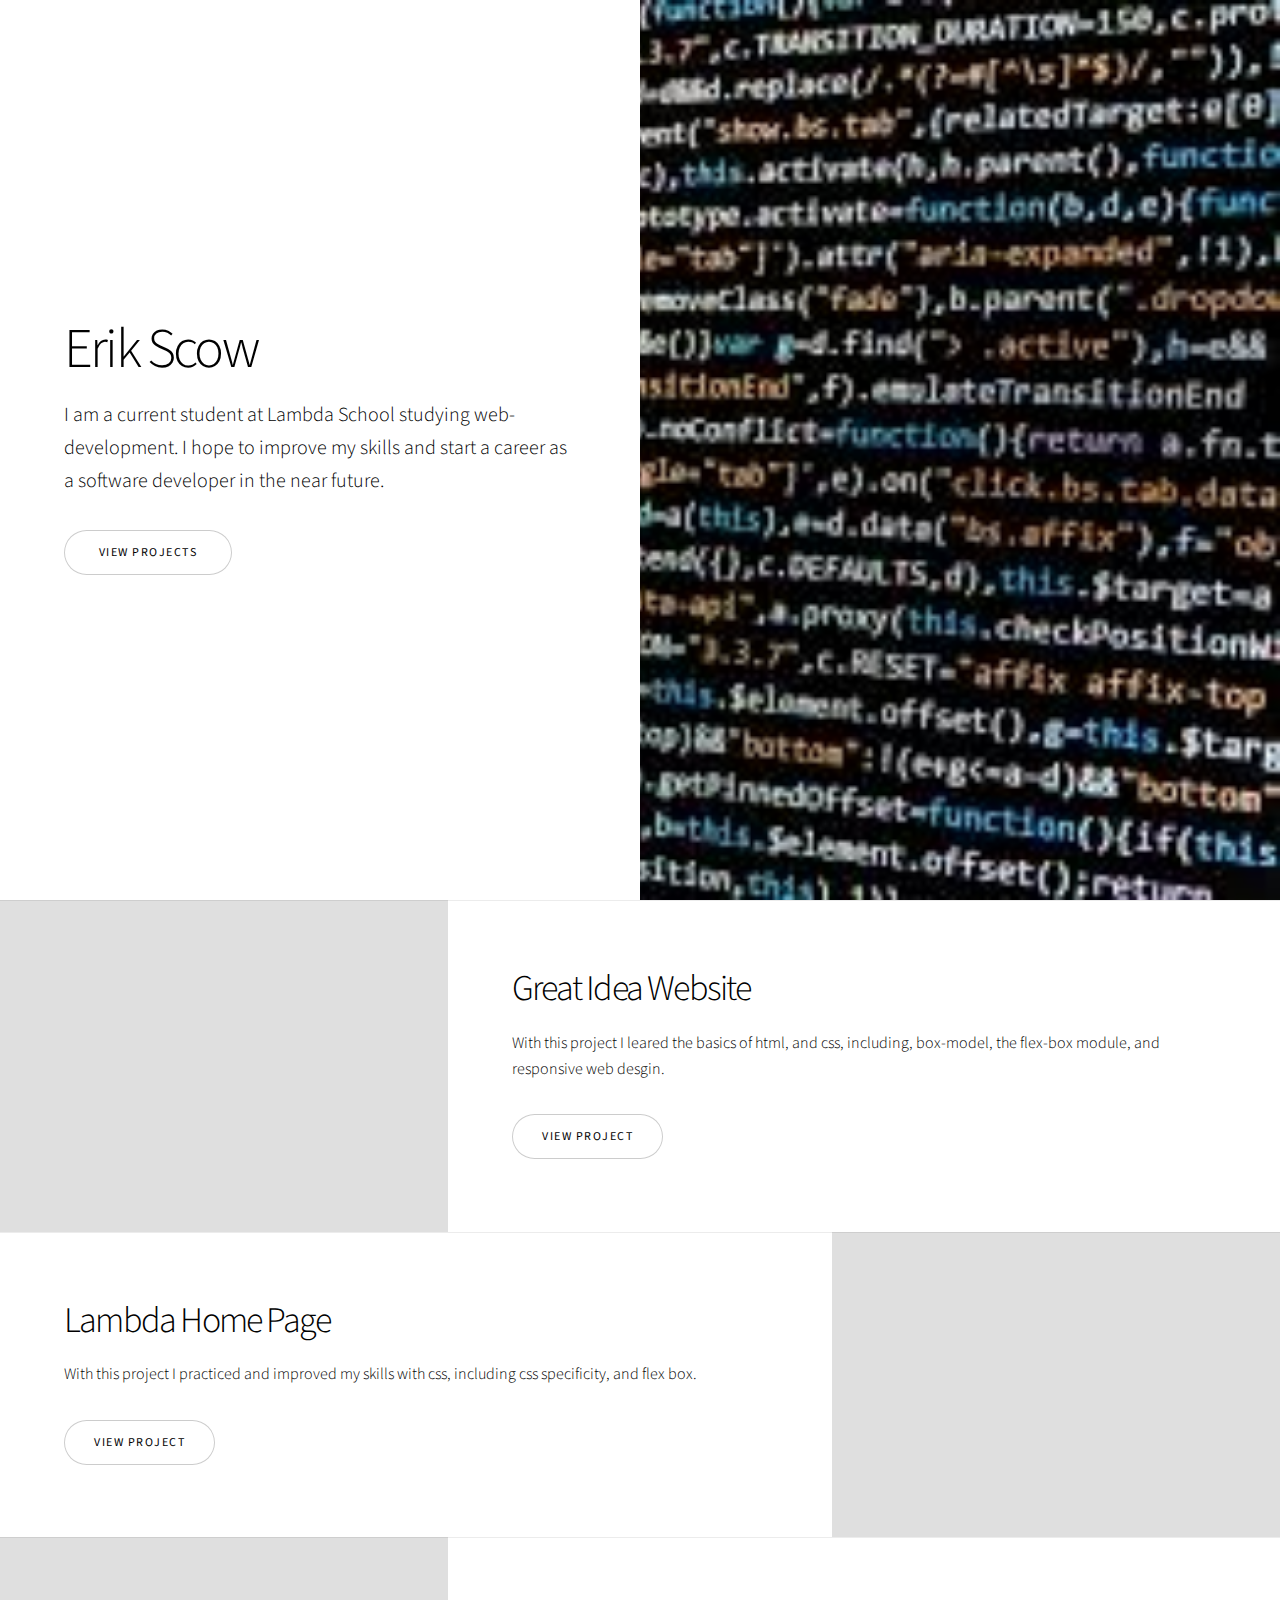
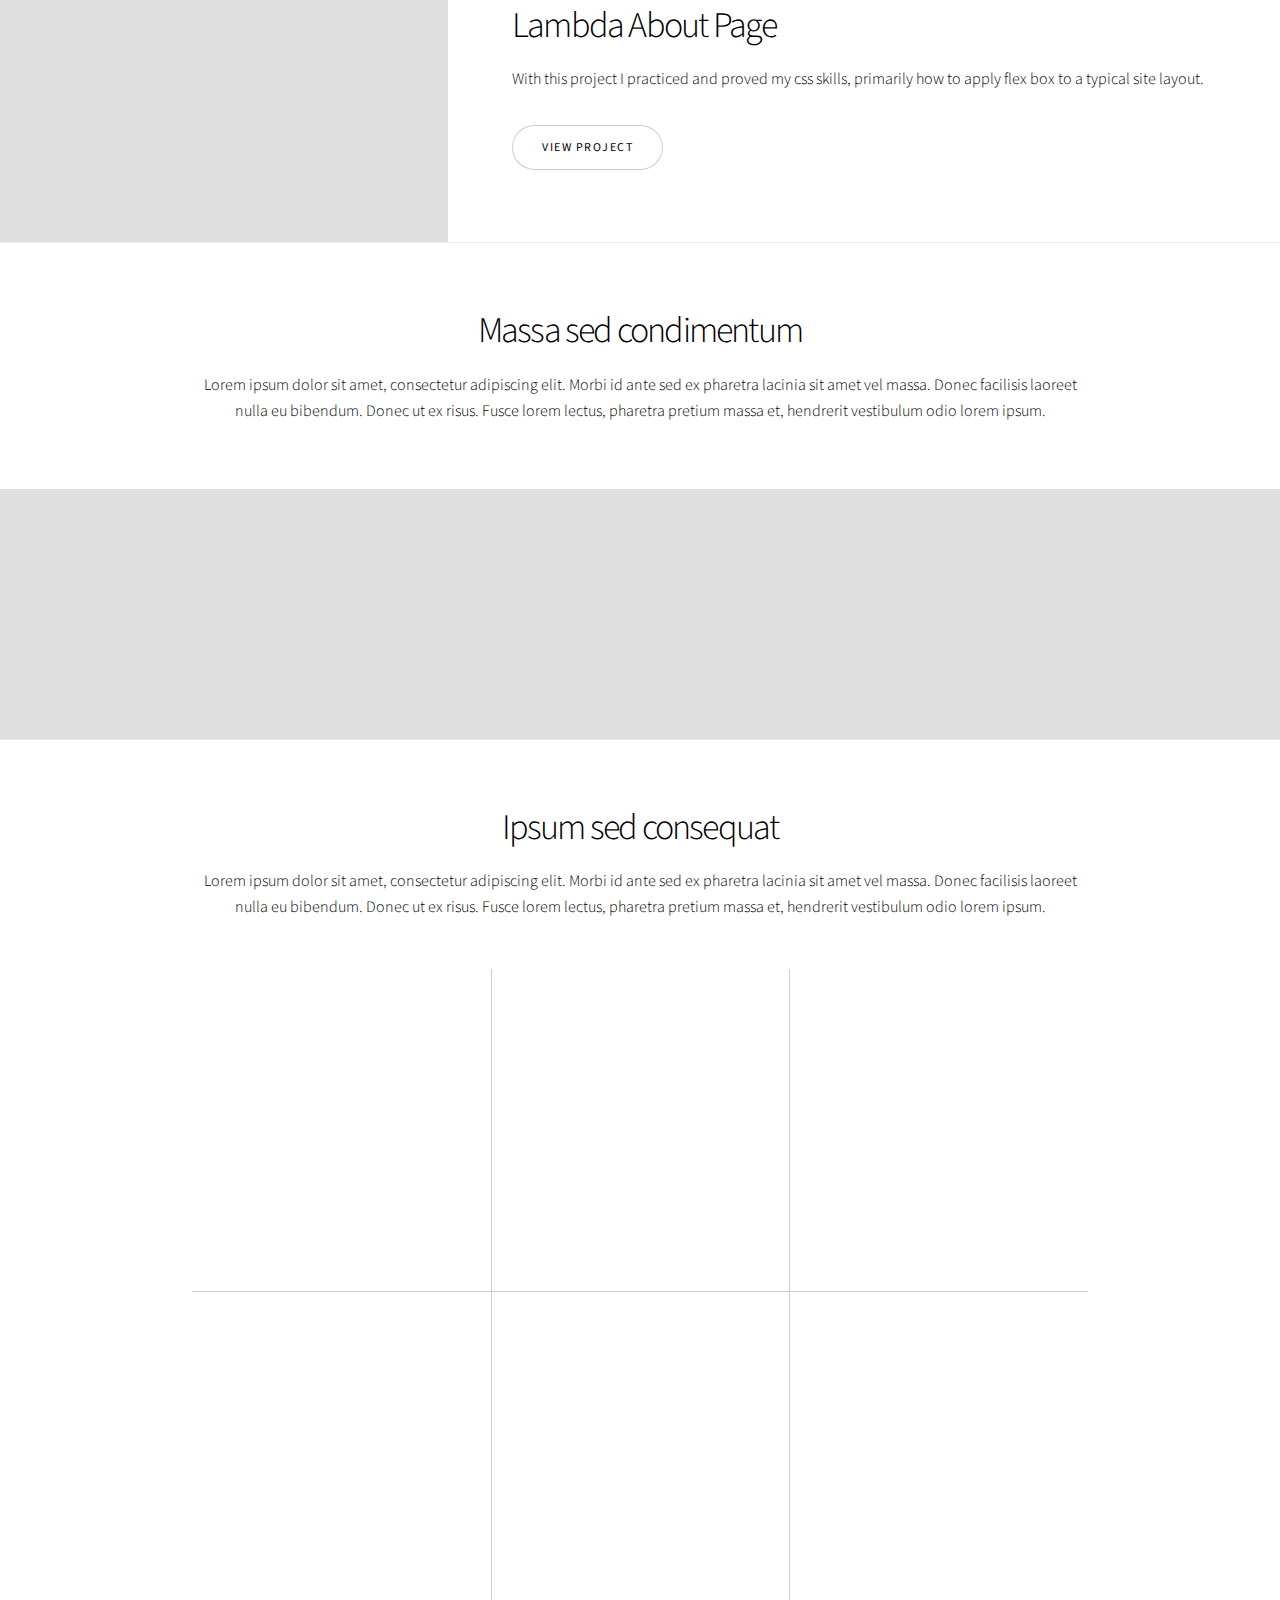
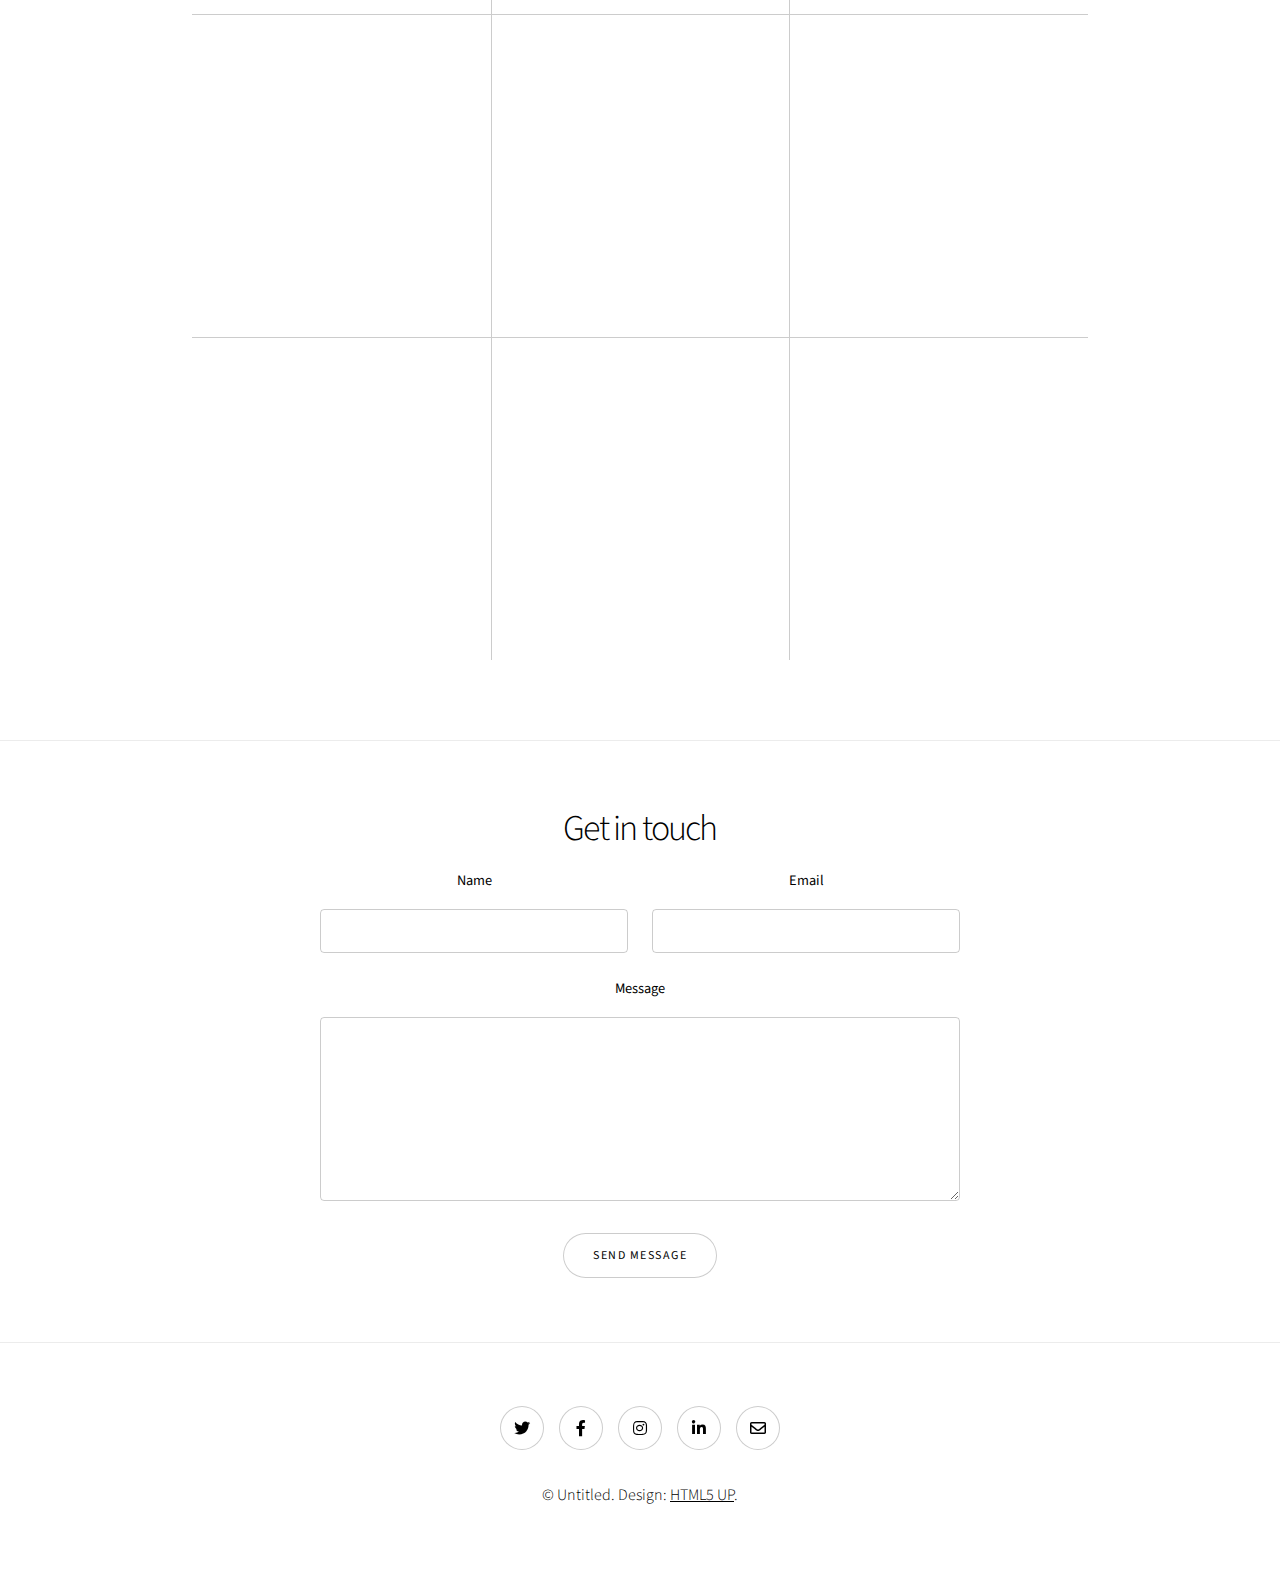
==== commit 8d70eb74: "finalized" ====
--- a/index.html
+++ b/index.html
@@ -27,7 +27,7 @@
 							</ul>
 						</div>
 						<div class="image">
-							<img src="images/banner.jpg" alt="" />
+							<img src="images/code-image.jpg" alt="" />
 						</div>
 					</section>
 
